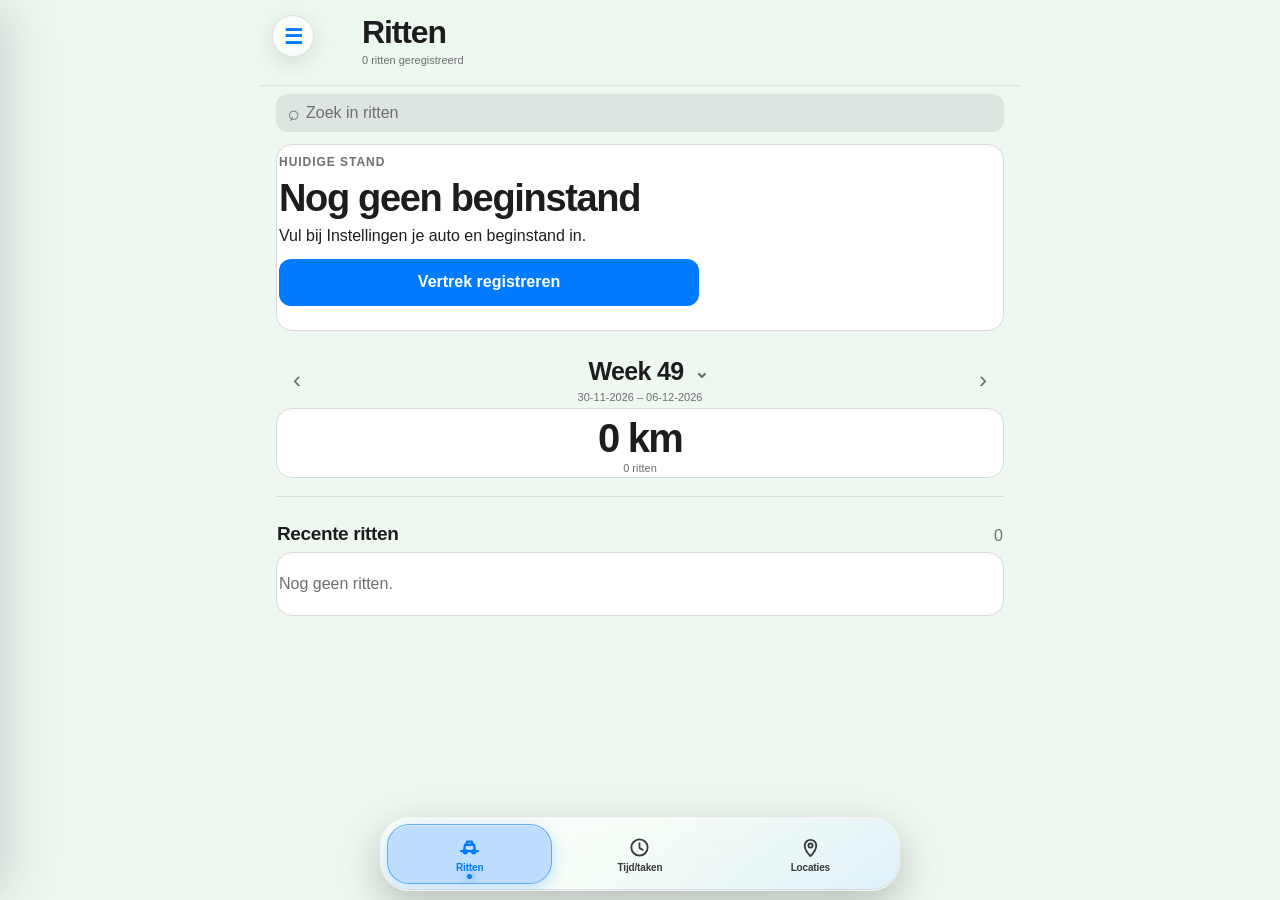
==== test/index.html @ 92589fe0 "Vereenvoudig locatie-instellingen" ====
<!doctype html>
<html lang="nl">
<head>
<meta charset="utf-8">
<meta name="viewport" content="width=device-width,initial-scale=1,viewport-fit=cover">
<meta name="theme-color" media="(prefers-color-scheme: light)" content="#eef8f0">
<meta name="theme-color" media="(prefers-color-scheme: dark)" content="#07150d">
<meta name="apple-mobile-web-app-capable" content="yes">
<meta name="apple-mobile-web-app-status-bar-style" content="black-translucent">
<meta name="apple-mobile-web-app-title" content="Kilometers">
<link rel="manifest" href="./manifest.webmanifest">
<link rel="icon" href="./app-icon.svg" type="image/svg+xml">
<title>Kilometerregistratie</title>
<style>
:root{--bg:#0d1117;--card:#161b22;--card2:#1d2430;--text:#f4f7fb;--muted:#9aa7b7;--line:#2a3442;--accent:#4da3ff;--good:#49d17d;--warn:#ffbd4a;--bad:#ff6767;--r:18px}
*{box-sizing:border-box;min-width:0}html,body{margin:0;background:var(--bg);color:var(--text);font-family:-apple-system,BlinkMacSystemFont,"Segoe UI",sans-serif}body{min-height:100dvh}button,input,select,textarea{font:inherit}.shell{width:100%;max-width:820px;margin:auto;padding:env(safe-area-inset-top) 16px calc(28px + env(safe-area-inset-bottom))}.top{position:sticky;top:0;z-index:10;display:flex;justify-content:space-between;align-items:center;padding:16px 0 20px;background:var(--bg)}.eyebrow,.kicker{font-size:12px;color:var(--muted);text-transform:uppercase;letter-spacing:.08em;font-weight:700}.top h1{margin:3px 0 0;font-size:24px}.hero,.box,.list-item,.summary,.notice,.empty,.accordion{background:var(--card);border:1px solid var(--line);border-radius:var(--r)}.hero{padding:20px;margin-bottom:16px}.hero h2{margin:7px 0;font-size:27px;line-height:1.15}.muted,small,.hint{color:var(--muted)}.btn,.mini,.iconbtn,.action{border:0;cursor:pointer}.btn{min-height:47px;padding:13px 15px;border-radius:13px;background:var(--accent);color:#fff;font-weight:750}.btn.secondary{background:var(--card2);border:1px solid var(--line)}.btn.danger{background:#4b1f24}.btn.full{width:100%}.mini,.iconbtn{padding:9px 11px;border-radius:11px;background:var(--card);border:1px solid var(--line);color:var(--text)}.row{display:flex;gap:9px;flex-wrap:wrap}.row>.btn{flex:1 1 150px}.section{margin-top:20px}.section-title{display:flex;justify-content:space-between;align-items:end;gap:10px;margin-bottom:9px}.section-title h2{margin:0;font-size:20px}.week-head{display:grid;grid-template-columns:42px 1fr 42px;align-items:center;gap:8px;margin-bottom:10px}.week-center{text-align:center}.week-center strong,.week-center small{display:block}.period-tabs{display:grid;grid-template-columns:repeat(4,minmax(0,1fr));gap:5px;padding:5px;margin-bottom:10px;border:1px solid var(--line);border-radius:13px;background:#101722}.period-tabs button{min-width:0;padding:9px 6px;border:0;border-radius:9px;background:transparent;color:var(--muted);font-size:12px;font-weight:750;cursor:pointer}.period-tabs button.active{background:var(--card2);color:var(--text)}.ride-tools{display:grid;grid-template-columns:repeat(2,minmax(0,1fr));gap:8px;margin-top:9px}.ride-tool{padding:11px 12px;border:1px solid var(--line);border-radius:12px;background:#101722;color:var(--text);font-weight:700;text-align:center;cursor:pointer}.route-points{display:grid;gap:7px;margin-top:10px}.route-point{display:flex;gap:9px;align-items:flex-start;padding:10px 11px;border:1px solid var(--line);border-radius:11px;background:#101722}.route-point-icon{flex:0 0 26px;font-size:18px;text-align:center}.route-point-main{flex:1}.route-point-main strong,.route-point-main small{display:block}.route-point-main small{margin-top:2px}.route-point-km{white-space:nowrap;font-size:12px;color:var(--muted)}.summary{overflow:hidden}.summary-head{padding:16px}.summary-label{font-size:11px;color:var(--muted);text-transform:uppercase;letter-spacing:.06em;font-weight:700}.summary-total{display:flex;justify-content:space-between;align-items:end;gap:10px;margin-top:6px}.summary-total strong{font-size:30px;line-height:1}.summary-parts{display:flex;border-top:1px solid var(--line)}.summary-part{flex:1;padding:12px 13px}.summary-part+.summary-part{border-left:1px solid var(--line)}.summary-part span,.summary-part strong{display:block}.summary-part span{font-size:11px;color:var(--muted)}.summary-part strong{margin-top:3px;font-size:16px}.list{display:grid;gap:9px}.list-item{display:flex;align-items:center;gap:11px;padding:13px}.trip{cursor:pointer}.trip-date{flex:0 0 58px;font-size:12px;color:var(--muted)}.trip-main{flex:1;overflow:hidden}.trip-main strong,.trip-main small{display:block}.trip-main small{margin-top:3px}.trip-km{font-weight:800;white-space:nowrap}.chev{font-size:24px;color:var(--muted)}.empty{padding:20px;text-align:center;color:var(--muted)}.form-group{margin:13px 0;width:100%;overflow:hidden}.form-group label{display:block;margin-bottom:6px;font-size:13px;font-weight:700}.form-group input,.form-group select,.form-group textarea{display:block;width:100%;max-width:100%;min-width:0;padding:12px;border:1px solid var(--line);border-radius:11px;background:#0f141b;color:var(--text)}.form-group input[type=date],.form-group input[type=datetime-local]{width:100%;min-width:0;max-width:100%}.form-group textarea{min-height:86px;resize:vertical}.hint{font-size:12px;line-height:1.4}.notice{padding:13px;color:var(--muted);margin:12px 0}.notice.warning{border-color:#6b5424;color:#ffd98a}.route{padding:13px;margin:10px 0;border:1px solid var(--line);border-radius:13px;background:#101722}.route strong,.route small{display:block}.route small{margin-top:4px}.status{display:inline-flex;align-items:center;gap:6px;padding:6px 9px;border:1px solid var(--line);border-radius:999px;font-size:12px;color:var(--muted)}.dot{width:8px;height:8px;border-radius:50%;background:var(--good)}
.accordion{width:100%;margin-bottom:9px;overflow:hidden}.accordion summary{display:flex;align-items:center;gap:10px;padding:15px;list-style:none;cursor:pointer;user-select:none}.accordion summary::-webkit-details-marker{display:none}.accordion-title{flex:1}.accordion-title strong,.accordion-title small{display:block}.accordion-title small{margin-top:3px;white-space:normal;overflow-wrap:anywhere}.accordion-arrow{color:var(--muted);font-size:20px;transition:.18s}.accordion[open] .accordion-arrow{transform:rotate(90deg)}.accordion-body{padding:0 15px 15px;border-top:1px solid var(--line);overflow:hidden}.accordion-body>.form-group:first-child{margin-top:15px}.action-list{display:grid;gap:8px;margin-top:14px}.action{display:flex;align-items:center;gap:10px;width:100%;padding:13px;background:#101722;border:1px solid var(--line);border-radius:12px;color:var(--text);text-align:left}.action-main{flex:1}.action-main strong,.action-main small{display:block}.action-main small{margin-top:3px;white-space:normal;overflow-wrap:anywhere}.location-list{display:grid;gap:8px;margin-top:12px}.location-item{display:flex;align-items:center;gap:9px;padding:11px;border:1px solid var(--line);border-radius:12px;background:#101722}.location-main{flex:1;overflow:hidden}.location-main strong,.location-main small{display:block}.location-main small{margin-top:3px;white-space:normal;overflow-wrap:anywhere}.location-actions{display:flex;gap:5px;margin-left:auto}.grid2{display:grid;grid-template-columns:repeat(2,minmax(0,1fr));gap:8px}.sticky-save{position:sticky;bottom:10px;padding-top:10px;background:linear-gradient(transparent,var(--bg) 40%)}
.modal{position:fixed;inset:0;z-index:50;overflow:auto;padding:20px 12px calc(20px + env(safe-area-inset-bottom));background:rgba(0,0,0,.65)}.modal[hidden]{display:none}.modal-panel{width:100%;max-width:620px;margin:3vh auto;background:var(--bg);border:1px solid var(--line);border-radius:20px;padding:15px}.modal-head{display:flex;justify-content:space-between;align-items:center;gap:10px}.modal-head h2{margin:0;font-size:21px}.close{width:39px;height:39px;border:0;border-radius:50%;background:var(--card2);color:var(--text);font-size:23px}.detail-hero{padding:16px;margin:10px 0 12px;border:1px solid var(--line);border-radius:16px;background:linear-gradient(180deg,#182230,#121820)}.detail-date{font-size:12px;color:var(--muted);margin-bottom:8px}.detail-route{font-size:22px;font-weight:800;line-height:1.2}.detail-route .arrow{color:var(--accent);padding:0 4px}.detail-address{margin-top:7px;font-size:12px;color:var(--muted);line-height:1.4}.detail-grid{display:grid;grid-template-columns:repeat(2,minmax(0,1fr));gap:8px;margin:10px 0}.detail-item{padding:12px;border:1px solid var(--line);border-radius:12px;background:#101722}.detail-item span,.detail-item strong{display:block}.detail-item span{font-size:10px;color:var(--muted);text-transform:uppercase}.detail-item strong{margin-top:4px}.pill{display:inline-flex;padding:6px 9px;border:1px solid var(--line);border-radius:999px;background:var(--card2);font-size:12px;font-weight:700}.detail-note{padding:12px;border:1px solid var(--line);border-radius:12px;background:#101722;line-height:1.4}.divider{height:1px;background:var(--line);margin:15px 0}.toast{position:fixed;z-index:90;left:50%;bottom:26px;max-width:88vw;padding:11px 14px;border-radius:999px;background:#f4f7fb;color:#111;font-weight:700;text-align:center;opacity:0;transform:translate(-50%,12px);transition:.2s;pointer-events:none}.toast.show{opacity:1;transform:translate(-50%,0)}.print-only{display:none}
.day-grid{display:grid;grid-template-columns:repeat(7,minmax(0,1fr));gap:6px;margin:10px 0}.day-option{position:relative}.day-option input{position:absolute;opacity:0;pointer-events:none}.day-option span{display:flex;align-items:center;justify-content:center;min-height:42px;padding:8px 3px;border:1px solid var(--line);border-radius:10px;background:#101722;color:var(--muted);font-size:11px;font-weight:750;cursor:pointer}.day-option input:checked+span{border-color:var(--accent);background:rgba(77,163,255,.13);color:var(--text)}.route-point[data-action]{cursor:pointer}.route-point[data-action]:active{transform:scale(.995)}.route-point-action{align-self:center;color:var(--muted);font-size:21px}.event-actions{display:grid;grid-template-columns:1fr 1fr;gap:8px;margin-top:14px}.suggestion-note{margin-top:6px;font-size:11px;color:var(--muted)}.arrival-location-card{margin:10px 0 12px;padding:13px;border:1px solid var(--line);border-radius:13px;background:#101722}.arrival-location-card strong,.arrival-location-card small{display:block}.arrival-location-card small{margin-top:4px}.arrival-location-change{margin-top:7px;color:var(--accent);font-size:11px;font-weight:700}.recognition-chip{display:inline-flex;margin-top:7px;padding:5px 8px;border:1px solid var(--line);border-radius:999px;color:var(--muted);font-size:10px}.recognition-chip.good{border-color:rgba(73,209,125,.45);color:#9be8b8}.recognition-chip.warn{border-color:rgba(255,189,74,.45);color:#ffd98a}
.trip-type-grid{display:grid;grid-template-columns:repeat(3,minmax(0,1fr));gap:7px;margin:8px 0 16px}.trip-type-option{position:relative}.trip-type-option input{position:absolute;opacity:0;pointer-events:none}.trip-type-option span{display:flex;flex-direction:column;align-items:center;justify-content:center;min-height:52px;padding:10px 6px;border:1px solid var(--line);border-radius:12px;background:#101722;color:var(--muted);font-size:12px;font-weight:750;text-align:center;cursor:pointer}.trip-type-option.suggested span::after{content:'Voorstel';display:block;margin-top:3px;font-size:9px;letter-spacing:.05em;text-transform:uppercase;color:var(--accent)}.trip-type-option input:checked+span{border-color:var(--accent);background:rgba(77,163,255,.13);color:var(--text);box-shadow:inset 0 0 0 1px var(--accent)}.trip-type-hint{margin:-8px 0 14px;text-align:center;font-size:11px;color:var(--muted)}.odo-card{padding:18px 14px 14px;border:1px solid #313b49;border-radius:17px;background:linear-gradient(180deg,#111820,#05080c);box-shadow:inset 0 1px 0 rgba(255,255,255,.04),0 8px 24px rgba(0,0,0,.22);text-align:center}.odo-caption{font-size:10px;letter-spacing:.14em;text-transform:uppercase;color:#8390a0;font-weight:800}.odo-display{display:flex;justify-content:center;gap:3px;margin:11px auto 7px;max-width:100%;overflow:hidden}.odo-digit{display:flex;align-items:center;justify-content:center;width:min(46px,13vw);height:58px;border:1px solid #313947;border-radius:7px;background:linear-gradient(180deg,#242b34,#0a0d11 52%,#1a2027);box-shadow:inset 0 1px 1px rgba(255,255,255,.08),inset 0 -1px 1px rgba(0,0,0,.8);color:#f8fafc;font-family:"SFMono-Regular",Consolas,monospace;font-size:32px;font-weight:750;line-height:1}.odo-digit.swipeable{touch-action:none;user-select:none;-webkit-user-select:none;cursor:ns-resize;position:relative}.odo-digit.swipeable::before{content:'⌃';position:absolute;top:1px;font-family:-apple-system,BlinkMacSystemFont,"Segoe UI",sans-serif;font-size:8px;color:#647181}.odo-digit.swipeable::after{content:'⌄';position:absolute;bottom:1px;font-family:-apple-system,BlinkMacSystemFont,"Segoe UI",sans-serif;font-size:8px;color:#647181}.odo-digit.swipe-flash{border-color:var(--accent);box-shadow:0 0 0 1px var(--accent),inset 0 1px 1px rgba(255,255,255,.08)}.odo-unit{font-size:11px;color:#8390a0;font-weight:800;letter-spacing:.08em}.odo-source{margin-top:8px;color:var(--muted);font-size:12px}.estimate-list{display:grid;grid-template-columns:repeat(2,minmax(0,1fr));gap:7px;margin-top:10px}.estimate-choice{padding:11px 8px;border:1px solid var(--line);border-radius:11px;background:#101722;color:var(--text);text-align:left;cursor:pointer}.estimate-choice strong,.estimate-choice small{display:block}.estimate-choice strong{font-size:15px}.estimate-choice small{margin-top:2px;font-size:10px}.estimate-choice.active{border-color:var(--accent);background:rgba(77,163,255,.12)}.odo-actions{display:grid;grid-template-columns:1fr 1fr;gap:8px;margin-top:12px}.odo-edit{margin-top:10px;padding:12px;border:1px solid var(--line);border-radius:12px;background:#101722}.odo-edit[hidden]{display:none}.arrival-note{margin:10px 0 0;text-align:center;font-size:11px;color:var(--muted)}.odo-swipe-hint{margin:8px 0 0;text-align:center;font-size:10px;color:#7f8b99}
@media(max-width:480px){.day-grid{grid-template-columns:repeat(4,minmax(0,1fr))}.event-actions{grid-template-columns:1fr}.odo-digit{height:52px;font-size:28px}.estimate-list{grid-template-columns:1fr}.odo-actions{grid-template-columns:1fr}.shell{padding-left:12px;padding-right:12px}.period-tabs{gap:3px;padding:4px}.period-tabs button{font-size:11px;padding:8px 4px}.ride-tools{grid-template-columns:1fr 1fr}.grid2,.detail-grid{grid-template-columns:1fr}.summary-parts{flex-wrap:wrap}.summary-part{flex:1 1 33%}.row{flex-direction:column}.row>.btn{flex:auto;width:100%}.location-item{align-items:flex-start;flex-wrap:wrap}.location-main{flex:1 1 180px}.grid2.buttons{grid-template-columns:1fr}.accordion-body{padding:0 13px 13px}.accordion summary{padding:14px}}
@media print{body{background:#fff;color:#000}.shell,.modal,.toast{display:none!important}.print-only{display:block;padding:20px}.print-only .summary,.print-only .list-item{background:#fff;color:#000;border-color:#ccc}.print-only small,.print-only .muted{color:#555}}
.period-navigator{margin-top:2px;padding:12px;background:var(--card);border:1px solid var(--line);border-radius:var(--r);touch-action:pan-y;user-select:none;-webkit-user-select:none}.period-nav-head{display:grid;grid-template-columns:42px minmax(0,1fr) 42px;align-items:center;gap:8px;margin-bottom:10px}.period-center{text-align:center;display:flex;flex-direction:column;align-items:center;gap:3px}.period-center strong{font-size:18px;line-height:1.15}.period-center small{font-size:11px}.period-mode-chip{border:1px solid var(--line);border-radius:999px;padding:5px 10px;background:var(--card2);color:var(--text);font-size:11px;font-weight:800;cursor:pointer}.period-mode-chip::after{content:' ▾';color:var(--muted)}.period-arrow-spacer{width:42px}.period-navigator .summary{border-radius:14px}.period-gesture-hint{margin-top:9px;text-align:center;color:var(--muted);font-size:10px;line-height:1.35}.period-choice-list{display:grid;grid-template-columns:repeat(2,minmax(0,1fr));gap:8px;margin-top:14px}.period-choice{min-height:52px;padding:10px;border:1px solid var(--line);border-radius:12px;background:#101722;color:var(--text);font-weight:750;text-align:center;cursor:pointer}.period-choice.active{border-color:var(--accent);background:rgba(77,163,255,.13)}

/* 0.22.0 — rustige, doorlopende iOS-achtige weergave */
:root{--bg:#0a0c0f;--card:#11151a;--card2:#171c23;--line:#242a33;--r:14px}
body{background:var(--bg)}
.shell{max-width:760px;padding-left:18px;padding-right:18px}
.top{padding:14px 0 16px;background:rgba(10,12,15,.94);backdrop-filter:saturate(140%) blur(14px);-webkit-backdrop-filter:saturate(140%) blur(14px)}
.top h1{font-size:22px;letter-spacing:-.02em}.eyebrow{font-size:11px}
.hero{background:transparent;border:0;border-bottom:1px solid var(--line);border-radius:0;padding:10px 2px 24px;margin:0 0 6px}
.hero h2{font-size:32px;letter-spacing:-.035em;margin:8px 0 6px}.hero p{margin:6px 0 14px}
.hero .btn.full{max-width:420px}.hero .btn.secondary{background:transparent;border:0;color:var(--accent);padding-left:7px;padding-right:7px;min-height:40px}
.hero .row{margin-top:13px!important}.ride-tools{display:flex;gap:2px;margin-top:5px;flex-wrap:wrap}.ride-tool{flex:1 1 120px;background:transparent;border:0;border-radius:0;color:var(--muted);padding:9px 8px;font-weight:650}.ride-tool:active{color:var(--text)}
.status{border:0;background:transparent;padding:5px 0}.dot{width:7px;height:7px}
.period-navigator{margin-top:0!important;padding:20px 0 18px!important;background:transparent!important;border:0!important;border-bottom:1px solid var(--line)!important;border-radius:0!important}
.period-nav-head{margin-bottom:5px!important}.period-center{gap:4px!important}.period-center strong{font-size:25px!important;letter-spacing:-.025em}.period-center small{font-size:11px!important}.period-mode-chip{background:transparent!important;border:0!important;padding:3px 8px!important;color:var(--muted)!important}.period-mode-chip:active{color:var(--text)!important}
.period-navigator .mini{background:transparent;border:0;font-size:24px;color:var(--muted)}
.period-navigator .summary{background:transparent;border:0;border-radius:0!important;overflow:visible}.period-navigator .summary-head{padding:9px 0 3px}.period-navigator .summary-label{display:none}.period-navigator .summary-total{display:flex;flex-direction:column;align-items:center;gap:4px;margin:0}.period-navigator .summary-total strong{font-size:40px;letter-spacing:-.045em}.period-navigator .summary-total small{font-size:11px}
.period-navigator .summary-parts{justify-content:center;gap:20px;border:0;flex-wrap:wrap}.period-navigator .summary-part{flex:0 0 auto;padding:8px 0}.period-navigator .summary-part+.summary-part{border:0}.period-navigator .summary-part span,.period-navigator .summary-part strong{display:inline;font-size:11px}.period-navigator .summary-part strong{margin:0 0 0 4px;font-size:12px}.period-gesture-hint{margin-top:5px!important;opacity:.72}
.section{margin-top:26px}.section-title{margin-bottom:7px;padding:0 1px}.section-title h2{font-size:19px;letter-spacing:-.015em}
.list{gap:0;border-top:1px solid var(--line)}.list-item{background:transparent;border:0;border-bottom:1px solid var(--line);border-radius:0;padding:14px 2px}.trip-date{flex-basis:66px}.trip-main strong{font-size:14px}.trip-main small{font-size:11px}.trip-km{font-size:14px}.chev{font-size:20px;opacity:.65}.empty{background:transparent;border:0;border-radius:0;padding:22px 2px;text-align:left}
.route-points{gap:0;border-top:1px solid var(--line)}.route-point{background:transparent;border:0;border-bottom:1px solid var(--line);border-radius:0;padding:12px 2px}
.accordion{background:transparent;border:0;border-bottom:1px solid var(--line);border-radius:0;margin:0}.accordion summary{padding:16px 2px}.accordion-body{padding:0 2px 18px;border-top:0}.accordion-title small{font-size:11px}.accordion-arrow{font-size:18px}.action-list{gap:0;border-top:1px solid var(--line)}.action{background:transparent;border:0;border-bottom:1px solid var(--line);border-radius:0;padding:13px 2px}
.location-list{gap:0;border-top:1px solid var(--line)}.location-item{background:transparent;border:0;border-bottom:1px solid var(--line);border-radius:0;padding:12px 2px}.location-actions .mini{background:transparent;border:0;color:var(--accent)}
.notice{background:transparent;border:0;border-radius:0;padding:10px 0}.notice.warning{border:0;border-left:2px solid #6b5424;padding-left:10px}.route{background:transparent;border:0;border-left:2px solid var(--line);border-radius:0;padding:8px 0 8px 12px}
.form-group input,.form-group select,.form-group textarea{background:#10141a;border-color:#252c35;border-radius:10px}.sticky-save{background:linear-gradient(transparent,var(--bg) 44%)}
.modal-panel{border-color:#252c35}.detail-hero{border:0;background:#10141a}.detail-item,.detail-note{background:#10141a;border-color:#252c35}
@media(max-width:520px){.shell{padding-left:16px;padding-right:16px}.hero h2{font-size:30px}.period-center strong{font-size:23px!important}.period-navigator .summary-total strong{font-size:38px}.period-navigator .summary-parts{gap:13px}.trip-date{flex-basis:60px}}


/* 0.23.0 — focus op rit, tijd en rustige interactie */
.active-route{display:grid;gap:4px;margin:10px 0 12px;font-size:28px;line-height:1.08;letter-spacing:-.035em}.active-route span{font-size:20px;color:var(--accent);line-height:1}.active-meta{display:flex;gap:10px;align-items:center;justify-content:space-between;flex-wrap:wrap;color:var(--muted);font-size:12px}.arrival-main{margin-top:18px;min-height:52px}.active-points{margin-top:7px}.home-odometer{font-size:38px!important}.smart-insight{margin-top:12px;padding:9px 0;border-top:1px solid var(--line);color:var(--muted);font-size:12px;line-height:1.45}.smart-insight strong{color:var(--text)}
.trip-group{margin-top:18px}.trip-group:first-child{margin-top:0}.trip-group-title{padding:0 2px 7px;color:var(--muted);font-size:11px;font-weight:800;text-transform:uppercase;letter-spacing:.06em}.backup-reminder{display:flex;align-items:center;justify-content:space-between;gap:12px;padding:11px 2px;border-bottom:1px solid var(--line);color:var(--muted);font-size:12px}.backup-reminder button{border:0;background:transparent;color:var(--accent);font-weight:750;padding:6px 0}.backup-status{padding-top:13px}.backup-status strong,.backup-status small{display:block}.backup-status small{margin-top:4px}.active-dock{position:fixed;z-index:25;left:50%;bottom:max(10px,env(safe-area-inset-bottom));transform:translateX(-50%);width:min(calc(100% - 24px),620px);display:flex;gap:6px;padding:7px;background:rgba(18,22,28,.94);border:1px solid var(--line);border-radius:16px;box-shadow:0 12px 34px rgba(0,0,0,.4);backdrop-filter:blur(18px);-webkit-backdrop-filter:blur(18px)}.active-dock button{flex:1;min-height:43px;border:0;border-radius:11px;background:transparent;color:var(--text);font-weight:750}.active-dock .dock-arrive{background:var(--accent);color:#fff;flex:1.25}.has-active-trip .shell{padding-bottom:calc(105px + env(safe-area-inset-bottom))}.period-gesture-hint{display:none!important}
.undo-completion{display:flex;align-items:center;justify-content:space-between;gap:14px;padding:12px 2px;border-bottom:1px solid var(--line)}.undo-completion-copy{min-width:0}.undo-completion strong,.undo-completion small{display:block}.undo-completion strong{font-size:13px}.undo-completion small{margin-top:2px;color:var(--muted);font-size:11px;white-space:nowrap;overflow:hidden;text-overflow:ellipsis}.undo-completion button{flex:0 0 auto;border:0;background:transparent;color:var(--accent);font-weight:800;padding:7px 0}
@media(max-width:520px){.active-route{font-size:26px}.active-meta{align-items:flex-start;flex-direction:column;gap:5px}.active-dock{width:calc(100% - 18px);bottom:max(7px,env(safe-area-inset-bottom))}.active-dock button{font-size:12px}}


/* 0.24.0 — ritten inline en veegacties */
.trip-entry{position:relative}.trip-swipe-row{position:relative;overflow:hidden}.trip-swipe-actions{position:absolute;z-index:1;inset:0 0 0 auto;display:flex;justify-content:flex-end}.trip-swipe-action{width:84px;border:0;color:#fff;font-size:12px;font-weight:800}.swipe-edit{background:#2869b6}.swipe-delete{background:#9b3037}.trip-swipe-row.delete-armed .swipe-delete{background:#c73d46}.trip-swipe-surface{position:relative;z-index:2;background:var(--bg)!important;touch-action:pan-y;transition:transform .18s ease;user-select:none;-webkit-user-select:none}.trip-swipe-surface .chev{transition:transform .16s ease}.trip-entry.expanded .trip-swipe-surface{border-bottom-color:transparent}.trip-entry.expanded .trip-swipe-surface .chev{transform:rotate(90deg)}
.trip-inline-details{padding:2px 2px 14px 13px;border-bottom:1px solid var(--line)}.trip-inline-grid{display:grid;grid-template-columns:repeat(3,minmax(0,1fr));gap:12px;padding:8px 0}.trip-inline-item span,.trip-inline-item strong{display:block}.trip-inline-item span{font-size:10px;color:var(--muted);text-transform:uppercase;letter-spacing:.05em}.trip-inline-item strong{margin-top:3px;font-size:12px}.trip-inline-note{margin-top:4px;color:var(--muted);font-size:12px;line-height:1.4}.trip-inline-meta{margin-top:6px;color:var(--muted);font-size:11px}.trip-inline-actions{display:flex;justify-content:flex-end;margin-top:8px}.trip-inline-actions button{border:0;background:transparent;color:var(--accent);padding:5px 0 5px 12px;font-weight:750}.trip-swipe-hint{margin-top:5px;color:var(--muted);font-size:11px}
@media(max-width:520px){.trip-inline-details{padding-left:13px}.trip-inline-grid{grid-template-columns:repeat(2,minmax(0,1fr));gap:9px 14px}.trip-swipe-action{width:78px}}

/* 0.25.0 — swipe opent direct bewerken; tussenpunten en adressen inline */
.swipe-row{position:relative;overflow:hidden;border-radius:12px}.swipe-actions{position:absolute;z-index:1;inset:0 0 0 auto;display:flex;justify-content:flex-end}.swipe-actions-left{inset:0 auto 0 0;justify-content:flex-start}.swipe-action{width:84px;border:0;color:#fff;font-size:12px;font-weight:800}.swipe-edit{background:#2869b6}.swipe-delete{background:#9b3037}.swipe-reopen{background:#198754}.swipe-row.delete-armed .swipe-delete{background:#c73d46}.swipe-surface{position:relative;z-index:2;touch-action:pan-y;transition:transform .18s ease;user-select:none;-webkit-user-select:none}.inline-route-stack{margin:8px 0 10px;border-top:1px solid var(--line);border-bottom:1px solid var(--line)}.inline-route-stop{display:grid;grid-template-columns:22px 1fr;gap:8px;padding:10px 0}.inline-route-stop+.inline-route-stop{border-top:1px solid var(--line)}.inline-route-stop .stop-icon{color:var(--accent);font-size:12px;padding-top:2px;text-align:center}.inline-route-stop strong,.inline-route-stop small{display:block}.inline-route-stop small{margin-top:2px;line-height:1.35}.inline-waypoint-title{padding:8px 0 4px;color:var(--muted);font-size:10px;font-weight:800;text-transform:uppercase;letter-spacing:.06em}.inline-event-swipe{margin:0 -2px}.inline-event-surface{display:grid;grid-template-columns:26px minmax(0,1fr) auto;gap:8px;align-items:start;padding:10px 2px;background:var(--bg);border-top:1px solid var(--line);cursor:pointer}.inline-event-icon{text-align:center}.inline-event-main strong,.inline-event-main small{display:block}.inline-event-main small{margin-top:2px;line-height:1.35}.inline-event-km{white-space:nowrap;color:var(--muted);font-size:11px;padding-top:2px}.location-swipe-row{border-radius:10px}.location-swipe-surface{background:#10141a!important}.location-swipe-surface .chev{margin-left:auto}.trip-inline-meta{margin-top:8px}.trip-inline-details .trip-inline-actions{margin-top:10px}.swipe-delete-off-note{margin-top:5px;color:var(--muted);font-size:11px}
@media(max-width:520px){.swipe-action{width:78px}.inline-event-surface{grid-template-columns:24px minmax(0,1fr) auto}.inline-route-stack{margin-left:0}}


/* 0.26.0 — categorie-kleuren, kilometerstanden en privé-tijden */
:root{--business:#a875ff;--commute:#4da3ff;--private:#49d17d}
.category-business{--category-color:var(--business)}.category-commute{--category-color:var(--commute)}.category-private{--category-color:var(--private)}.category-other{--category-color:var(--muted)}
.trip-swipe-surface.category-business,.trip-swipe-surface.category-commute,.trip-swipe-surface.category-private{border-left:3px solid var(--category-color)!important;padding-left:10px}
.trip-swipe-surface.category-business .trip-km,.trip-swipe-surface.category-commute .trip-km,.trip-swipe-surface.category-private .trip-km{color:var(--category-color)}
.summary-part.category-business strong,.summary-part.category-business span{color:var(--business)}.summary-part.category-commute strong,.summary-part.category-commute span{color:var(--commute)}.summary-part.category-private strong,.summary-part.category-private span{color:var(--private)}
.status.category-business{border-color:var(--business);color:var(--business)}.status.category-commute{border-color:var(--commute);color:var(--commute)}.status.category-private{border-color:var(--private);color:var(--private)}.status.category-business .dot{background:var(--business)}.status.category-commute .dot{background:var(--commute)}.status.category-private .dot{background:var(--private)}
.trip-type-option.category-business input:checked+span{border-color:var(--business);background:rgba(168,117,255,.13);box-shadow:inset 0 0 0 1px var(--business)}.trip-type-option.category-commute input:checked+span{border-color:var(--commute);background:rgba(77,163,255,.13);box-shadow:inset 0 0 0 1px var(--commute)}.trip-type-option.category-private input:checked+span{border-color:var(--private);background:rgba(73,209,125,.13);box-shadow:inset 0 0 0 1px var(--private)}
.trip-type-option.category-business.suggested span::after{color:var(--business)}.trip-type-option.category-commute.suggested span::after{color:var(--commute)}.trip-type-option.category-private.suggested span::after{color:var(--private)}
.private-time-grid{display:grid;grid-template-columns:repeat(2,minmax(0,1fr));gap:10px}.private-time-grid .form-group{margin:0}.route-points-swipe{gap:7px}.route-points-swipe .inline-event-swipe{border-radius:11px}.route-points-swipe .inline-event-surface{padding:10px 11px;border:1px solid var(--line);border-radius:11px;background:#101722}
@media(max-width:420px){.private-time-grid{grid-template-columns:1fr}}

/* 0.26.1 — autosave instellingen, schuifjes en compacte datum/tijdvelden */
.form-group input[type=date],.form-group input[type=time],.form-group input[type=datetime-local]{display:block;width:100%;max-width:100%;min-width:0;inline-size:100%;overflow:hidden}
.form-group input[type=date]::-webkit-date-and-time-value,.form-group input[type=time]::-webkit-date-and-time-value,.form-group input[type=datetime-local]::-webkit-date-and-time-value{text-align:left;min-width:0}
.time-pair{display:grid;grid-template-columns:repeat(auto-fit,minmax(210px,1fr));gap:8px}.private-time-grid{display:grid;grid-template-columns:repeat(auto-fit,minmax(140px,1fr));gap:8px}.time-pair>.form-group,.private-time-grid>.form-group{margin:8px 0}
.settings-autosave{margin:-2px 0 14px;color:var(--muted);font-size:12px}.range-setting{padding:14px 0 4px;border-top:1px solid var(--line)}.range-setting-head{display:flex;align-items:flex-start;justify-content:space-between;gap:12px}.range-setting-head strong,.range-setting-head small{display:block}.range-setting-head small{margin-top:3px;line-height:1.35}.range-value{flex:0 0 auto;color:var(--accent);font-size:12px;font-weight:800;white-space:nowrap}.range-setting input[type=range]{width:100%;margin:14px 0 4px;accent-color:var(--accent)}.range-scale{display:flex;justify-content:space-between;color:var(--muted);font-size:10px}.toggle-list{display:grid;gap:2px;margin-top:10px}.toggle-row{display:flex;align-items:center;gap:14px;padding:12px 0;border-bottom:1px solid var(--line)}.toggle-row:last-child{border-bottom:0}.toggle-copy{flex:1}.toggle-copy strong,.toggle-copy small{display:block}.toggle-copy small{margin-top:3px;line-height:1.35}.toggle{position:relative;display:inline-block;flex:0 0 50px;width:50px;height:30px}.toggle input{position:absolute;opacity:0;pointer-events:none}.toggle-slider{position:absolute;inset:0;border-radius:999px;background:#343d49;transition:.18s;cursor:pointer}.toggle-slider::after{content:'';position:absolute;width:24px;height:24px;left:3px;top:3px;border-radius:50%;background:#fff;box-shadow:0 1px 4px rgba(0,0,0,.35);transition:.18s}.toggle input:checked+.toggle-slider{background:var(--accent)}.toggle input:checked+.toggle-slider::after{transform:translateX(20px)}


/* 0.26.2 — compacte rit-tijdlijn en privédeel */
.trip-km-stack{display:flex;flex-direction:column;align-items:flex-end;line-height:1.15}.trip-km-stack>span{font-size:14px;font-weight:800}.trip-private-sub{display:block!important;margin-top:3px;color:var(--private)!important;font-size:10px!important;font-weight:700;white-space:nowrap}
.inline-route-stop{grid-template-columns:66px 22px minmax(0,1fr);align-items:center}.inline-stop-time,.inline-event-time{color:var(--muted);font-size:10px;line-height:1.2;text-align:left}.inline-stop-time strong,.inline-event-time span,.inline-event-time strong{display:block}.inline-stop-time strong,.inline-event-time strong{color:var(--text);font-size:11px;font-weight:750}.inline-event-time span{margin-bottom:2px;font-size:9px}.inline-event-surface{grid-template-columns:66px 26px minmax(0,1fr) auto;align-items:center}
@media(max-width:520px){.inline-route-stop{grid-template-columns:60px 20px minmax(0,1fr)}.inline-event-surface{grid-template-columns:60px 24px minmax(0,1fr) auto}.trip-private-sub{font-size:9px!important}}

/* 0.27.4 — locaties en onderweg in dezelfde rijstijl als ritten */
.route-points-swipe,.location-list{gap:0;border-top:1px solid var(--line)}
.route-points-swipe .inline-event-swipe,.location-swipe-row{margin:0;border-radius:0}
.route-points-swipe .inline-event-surface,.location-swipe-surface{background:var(--bg)!important;border:0;border-bottom:1px solid var(--line);border-radius:0;padding:14px 2px;box-shadow:none}
.route-points-swipe .inline-event-surface,.location-swipe-surface{gap:11px}
.location-swipe-surface .chev{margin-left:auto}

/* 0.27.5 — volg het lichte/donkere systeemthema */
:root{color-scheme:dark}
@media (prefers-color-scheme:light){
:root{color-scheme:light;--bg:#f5f5f7;--card:#ffffff;--card2:#eceef2;--text:#1d1d1f;--muted:#6e6e73;--line:#d7d9de;--accent:#007aff;--good:#248a3d;--warn:#8a5b00;--bad:#d70015;--business:#6e4fc5;--commute:#006edc;--private:#248a3d}
html,body{background:var(--bg);color:var(--text)}
.top{background:rgba(245,245,247,.94)}
.period-tabs,.period-choice,.day-option span,.trip-type-option span,.arrival-location-card,.estimate-choice,.odo-edit{background:#fff}
.form-group input,.form-group select,.form-group textarea{background:#fff;border-color:var(--line);color:var(--text)}
.modal{background:rgba(0,0,0,.28)}.modal-panel{background:var(--bg);border-color:var(--line);box-shadow:0 18px 48px rgba(0,0,0,.16)}
.detail-hero,.detail-item,.detail-note{background:#fff;border-color:var(--line)}
.btn.secondary,.mini,.iconbtn,.close,.pill{background:var(--card2);color:var(--text)}.btn.danger{background:#ffe5e7;color:#a4000f}
.toggle-slider{background:#c7c7cc}
.notice.warning{border-left-color:#b37a00;color:#7a5100}.recognition-chip.good{border-color:rgba(36,138,61,.4);color:#187a32}.recognition-chip.warn{border-color:rgba(138,91,0,.4);color:#7a5100}
.active-dock{background:rgba(255,255,255,.94);box-shadow:0 12px 34px rgba(0,0,0,.16)}
.odo-card{border-color:#d0d4da;background:linear-gradient(180deg,#fff,#eef0f3);box-shadow:inset 0 1px 0 rgba(255,255,255,.8),0 8px 24px rgba(0,0,0,.08)}
.odo-digit{border-color:#c8ccd2;background:linear-gradient(180deg,#fff,#e3e6ea 52%,#f7f8f9);box-shadow:inset 0 1px 1px rgba(255,255,255,.9),inset 0 -1px 1px rgba(0,0,0,.12);color:#111}.odo-caption,.odo-unit,.odo-swipe-hint{color:#6e6e73}.odo-digit.swipeable::before,.odo-digit.swipeable::after{color:#8a8f98}
.toast{background:#1d1d1f;color:#fff}
}

/* 0.27.6 — locatie-acties in instellingen */
.location-quick-actions{display:grid;grid-template-columns:repeat(2,minmax(0,1fr));gap:8px;margin-top:13px}
.location-quick-actions.known{grid-template-columns:minmax(0,1fr) minmax(0,3fr)}
.location-quick-actions .btn{width:100%;min-width:0}
.location-quick-actions .current-known{border-color:rgba(73,209,125,.45);color:var(--good)}
.location-current-status{min-height:17px;margin-top:6px;color:var(--muted);font-size:11px;line-height:1.35}
.location-current-status.known{color:var(--good)}


/* 0.27.7 — slimme aankomstschatting en uitlegbaar voorstel */
.odo-source-row{display:flex;align-items:center;justify-content:center;gap:7px;margin-top:8px}.odo-source-row .odo-source{margin-top:0}.estimate-info-btn{display:inline-flex;align-items:center;justify-content:center;width:24px;height:24px;padding:0;border:1px solid var(--line);border-radius:50%;background:transparent;color:var(--muted);font-size:13px;font-weight:800;cursor:pointer}.estimate-info-btn:active{color:var(--text);border-color:var(--accent)}.arrival-info-popup{position:fixed;z-index:80;inset:0;display:flex;align-items:flex-end;justify-content:center;padding:18px 12px calc(18px + env(safe-area-inset-bottom));background:rgba(0,0,0,.58)}.arrival-info-popup[hidden]{display:none}.arrival-info-sheet{width:min(100%,560px);max-height:min(78dvh,680px);overflow:auto;padding:16px;background:var(--bg);border:1px solid var(--line);border-radius:20px;box-shadow:0 20px 55px rgba(0,0,0,.45)}.arrival-info-grid{display:grid;grid-template-columns:repeat(2,minmax(0,1fr));gap:8px;margin:12px 0}.arrival-info-item{padding:11px;border:1px solid var(--line);border-radius:12px;background:var(--card)}.arrival-info-item span,.arrival-info-item strong{display:block}.arrival-info-item span{font-size:10px;color:var(--muted);text-transform:uppercase;letter-spacing:.05em}.arrival-info-item strong{margin-top:4px;font-size:13px}.estimate-confidence{display:inline-flex;margin-top:5px;padding:6px 9px;border:1px solid var(--line);border-radius:999px;font-size:11px;font-weight:800}.estimate-confidence.high{border-color:rgba(73,209,125,.45);color:var(--good)}.estimate-confidence.medium{border-color:rgba(77,163,255,.45);color:var(--accent)}.estimate-confidence.low{border-color:rgba(255,189,74,.45);color:var(--warn)}.arrival-info-reason{margin-top:10px;color:var(--muted);font-size:12px;line-height:1.5}.arrival-info-note{margin-top:12px;padding-top:10px;border-top:1px solid var(--line);color:var(--muted);font-size:11px;line-height:1.45}@media(max-width:480px){.arrival-info-grid{grid-template-columns:1fr}.arrival-info-sheet{max-height:82dvh}}
@media (prefers-color-scheme:light){.arrival-info-popup{background:rgba(0,0,0,.28)}.arrival-info-sheet{box-shadow:0 18px 48px rgba(0,0,0,.18)}}


/* 0.27.8 — kleurmarkering locaties en compacte deelstatus */
:root{--home:#ff9f0a;--other:#8e8e93}
.location-type-home{--location-color:var(--home)}.location-type-work{--location-color:var(--commute)}.location-type-business{--location-color:var(--business)}.location-type-private{--location-color:var(--private)}.location-type-other{--location-color:var(--other)}
.location-swipe-surface.location-type-home,.location-swipe-surface.location-type-work,.location-swipe-surface.location-type-business,.location-swipe-surface.location-type-private,.location-swipe-surface.location-type-other{border-left:3px solid var(--location-color)!important;padding-left:10px}
.location-share-status{position:relative;display:inline-flex;align-items:center;justify-content:center;flex:0 0 26px;width:26px;height:26px;margin-left:auto;border:1px solid var(--line);border-radius:8px;color:var(--muted);font-size:15px;font-weight:800;line-height:1}.location-share-status.ask::after{content:'';position:absolute;right:3px;top:3px;width:5px;height:5px;border-radius:50%;background:var(--warn)}.location-share-status.always{border-color:rgba(77,163,255,.45);color:var(--accent);background:rgba(77,163,255,.10)}.location-share-status.never{opacity:.38}.location-share-status.never::after{content:'';position:absolute;width:18px;height:1.5px;background:currentColor;transform:rotate(-45deg);border-radius:999px}.location-swipe-surface .chev{margin-left:0}
@media (prefers-color-scheme:light){:root{--home:#b96800;--other:#6e6e73}}


/* 0.27.9 — tokenloze adres/GPS-koppeling via Nominatim */
.location-status-icons{display:flex;flex:0 0 34px;flex-direction:column;align-items:center;gap:5px;margin-left:auto}.location-status-icons .location-share-status{margin-left:0}.location-link-status{display:inline-flex;align-items:center;justify-content:center;width:34px;height:22px;padding:0 3px;border:1px solid var(--line);border-radius:7px;color:var(--muted);font-size:9px;font-weight:850;letter-spacing:-.06em;line-height:1;white-space:nowrap}.location-link-status.complete{border-color:rgba(73,209,125,.45);color:var(--good);background:rgba(73,209,125,.08)}.location-link-status.address-only,.location-link-status.gps-only{border-color:rgba(255,189,74,.45);color:var(--warn);background:rgba(255,189,74,.07)}.location-link-status.none{opacity:.35}.location-link-hint{margin-top:7px;padding:9px 10px;border:1px solid var(--line);border-radius:10px;background:var(--card);color:var(--muted);font-size:11px;line-height:1.4}.location-link-hint strong{color:var(--text)}.osm-attribution{margin-top:7px;font-size:10px;color:var(--muted)}.osm-attribution a{color:var(--muted)}


/* 0.28.0 — locatieoverzicht en compacte keuzevelden */
.location-sort{display:grid;grid-template-columns:1fr 1fr;gap:6px;margin-top:12px;padding:4px;border:1px solid var(--line);border-radius:12px;background:var(--card)}.location-sort button{min-height:34px;border:0;border-radius:8px;background:transparent;color:var(--muted);font-size:11px;font-weight:800;cursor:pointer}.location-sort button.active{background:var(--card2);color:var(--text)}.location-entry.expanded .location-swipe-surface .chev{transform:rotate(90deg)}.location-inline-details{margin:-3px 0 4px;padding:12px 12px 13px;border:1px solid var(--line);border-top:0;border-radius:0 0 12px 12px;background:var(--card)}.location-inline-grid{display:grid;grid-template-columns:repeat(2,minmax(0,1fr));gap:7px}.location-inline-item{padding:9px 10px;border:1px solid var(--line);border-radius:10px;background:#101722}.location-inline-item span,.location-inline-item strong{display:block}.location-inline-item span{font-size:9px;text-transform:uppercase;letter-spacing:.05em;color:var(--muted)}.location-inline-item strong{margin-top:3px;font-size:12px;overflow-wrap:anywhere}.location-inline-address{margin-top:8px;padding:9px 10px;border:1px solid var(--line);border-radius:10px;background:#101722;font-size:11px;line-height:1.4;color:var(--muted);overflow-wrap:anywhere}.location-choice-grid{display:grid;gap:7px}.location-choice-grid.type{grid-template-columns:repeat(5,minmax(0,1fr))}.location-choice-grid.share{grid-template-columns:repeat(3,minmax(0,1fr))}.location-choice{position:relative}.location-choice input{position:absolute;opacity:0;pointer-events:none}.location-choice span{display:flex;min-height:58px;flex-direction:column;align-items:center;justify-content:center;gap:4px;padding:7px 3px;border:1px solid var(--line);border-radius:11px;background:var(--card);color:var(--muted);font-size:10px;font-weight:800;text-align:center;cursor:pointer}.location-choice .choice-icon{font-size:18px;line-height:1}.location-choice input:checked+span{border-color:var(--accent);background:rgba(77,163,255,.12);color:var(--text);box-shadow:inset 0 0 0 1px var(--accent)}.location-choice.type-home input:checked+span{border-color:var(--home);box-shadow:inset 0 0 0 1px var(--home)}.location-choice.type-work input:checked+span{border-color:var(--commute);box-shadow:inset 0 0 0 1px var(--commute)}.location-choice.type-business input:checked+span{border-color:var(--business);box-shadow:inset 0 0 0 1px var(--business)}.location-choice.type-private input:checked+span{border-color:var(--private);box-shadow:inset 0 0 0 1px var(--private)}.location-choice.type-other input:checked+span{border-color:var(--other);box-shadow:inset 0 0 0 1px var(--other)}@media(max-width:420px){.location-choice-grid.type{gap:4px}.location-choice span{padding-left:2px;padding-right:2px;font-size:9px}.location-inline-grid{grid-template-columns:1fr}}


/* 0.28.2 — locatie-details uit echte ritregistraties */
.location-inline-details{margin:0;padding:2px 2px 14px 13px;border:0;border-bottom:1px solid var(--line);border-radius:0;background:transparent}
.location-inline-gps{padding:9px 0 10px;border-bottom:1px solid var(--line)}
.location-inline-gps span,.location-inline-gps strong,.location-inline-field span,.location-inline-field strong{display:block}
.location-inline-gps span,.location-inline-field span,.location-inline-counter span{font-size:10px;color:var(--muted);text-transform:uppercase;letter-spacing:.05em}
.location-inline-gps strong,.location-inline-field strong{margin-top:3px;font-size:12px;overflow-wrap:anywhere}
.location-inline-pair{display:grid;grid-template-columns:repeat(2,minmax(0,1fr));gap:14px;padding:10px 0}
.location-inline-counter{display:flex;align-items:end;justify-content:space-between;gap:12px;padding:10px 0 0;border-top:1px solid var(--line)}
.location-inline-counter strong{font-size:17px;line-height:1}


/* 0.28.3 — rustige bewerkvensters en tussenstops in locatieteller */
.edit-modal-head{padding-bottom:5px}.edit-modal-head .kicker{margin-bottom:3px}.edit-form{margin-top:2px}.edit-section{padding:15px 0;border-top:1px solid var(--line)}.edit-section:first-of-type{border-top:0;padding-top:8px}.edit-section-head{display:flex;align-items:flex-end;justify-content:space-between;gap:12px;margin-bottom:11px}.edit-section-head strong{font-size:13px}.edit-section-head small{font-size:10px;color:var(--muted);text-align:right}.edit-grid{display:grid;gap:9px}.edit-grid.two{grid-template-columns:repeat(2,minmax(0,1fr))}.edit-form .form-group{margin:0}.edit-form .form-group label{margin-bottom:5px;color:var(--muted);font-size:10px;font-weight:800;text-transform:uppercase;letter-spacing:.05em}.edit-form .form-group input,.edit-form .form-group select,.edit-form .form-group textarea{background:var(--card);border-color:var(--line);border-radius:10px;color:var(--text)}.edit-form .location-link-hint{margin-top:10px;padding:8px 0 0;border:0;border-top:1px solid var(--line);border-radius:0;background:transparent}.edit-form .osm-attribution{margin-top:5px}.edit-gps-action{margin:0 0 9px}.edit-trip-type-grid{display:grid;grid-template-columns:repeat(3,minmax(0,1fr));gap:7px}.edit-trip-type{position:relative}.edit-trip-type input{position:absolute;opacity:0;pointer-events:none}.edit-trip-type span{display:flex;align-items:center;justify-content:center;min-height:44px;padding:9px 6px;border:1px solid var(--line);border-radius:10px;background:var(--card);color:var(--muted);font-size:11px;font-weight:800;cursor:pointer}.edit-trip-type input:checked+span{color:var(--text);background:rgba(77,163,255,.1);box-shadow:inset 0 0 0 1px var(--accent);border-color:var(--accent)}.edit-trip-type.commute input:checked+span{border-color:var(--commute);box-shadow:inset 0 0 0 1px var(--commute)}.edit-trip-type.business input:checked+span{border-color:var(--business);box-shadow:inset 0 0 0 1px var(--business)}.edit-trip-type.private input:checked+span{border-color:var(--private);box-shadow:inset 0 0 0 1px var(--private)}.edit-warning{padding:10px 0;color:var(--muted);font-size:11px;line-height:1.4;border-top:1px solid var(--line)}.edit-actions{display:grid;gap:8px;padding-top:4px}.edit-actions .btn{width:100%}.edit-delete{margin-top:3px;border:0;background:transparent;color:var(--bad);min-height:38px;font-weight:750;cursor:pointer}.edit-status{min-height:18px;margin:4px 0;color:var(--muted);font-size:11px}.edit-location-behaviour{display:grid;gap:14px}.edit-form .location-choice-grid{margin-top:2px}@media(max-width:520px){.edit-grid.route{grid-template-columns:1fr}.edit-grid.two.keep-two{grid-template-columns:repeat(2,minmax(0,1fr))}.edit-section-head small{display:none}}


/* 0.28.4 — consistente lichte bewerkvelden */
.edit-form input,.edit-form select,.edit-form textarea{color-scheme:inherit}
.edit-form .edit-grid.keep-two input{font-variant-numeric:tabular-nums}
@media (prefers-color-scheme:light){
.edit-form .form-group input,.edit-form .form-group select,.edit-form .form-group textarea,.edit-trip-type span,.location-choice span{background:#fff;color:var(--text)}
.edit-form .btn.secondary{background:var(--card2);color:var(--text)}
}


/* 0.28.4 — compacte bewerkvensters op iPhone */
#locationForm input[name="lat"],#locationForm input[name="lng"]{font-size:11px;letter-spacing:-.02em;font-variant-numeric:tabular-nums}
#tripEditForm input[type="datetime-local"]{width:100%;max-width:100%;min-width:0;font-size:12px;letter-spacing:-.025em;font-variant-numeric:tabular-nums;overflow:hidden}
#tripEditForm input[type="datetime-local"]::-webkit-date-and-time-value{text-align:left;margin:0;min-width:0}
#tripEditForm input[type="datetime-local"]::-webkit-datetime-edit{padding:0;min-width:0}
#tripEditForm .edit-grid.two>.form-group{min-width:0;overflow:hidden}
@media(max-height:920px){
.modal:has(.edit-form){padding:calc(5px + env(safe-area-inset-top)) 8px calc(6px + env(safe-area-inset-bottom))}
.modal-panel:has(.edit-form){margin:0 auto;padding:10px 12px;border-radius:18px}
.edit-modal-head{padding-bottom:2px}.edit-modal-head .kicker{font-size:9px;margin-bottom:1px}.edit-modal-head h2{font-size:19px;line-height:1.05}.edit-modal-head .close{width:34px;height:34px;font-size:20px}
.edit-form{margin-top:0}.edit-section{padding:8px 0}.edit-section:first-of-type{padding-top:5px}.edit-section-head{margin-bottom:5px}.edit-section-head strong{font-size:12px}.edit-section-head small{font-size:9px}
.edit-grid{gap:6px}.edit-form .form-group label{margin-bottom:3px;font-size:9px}.edit-form .form-group input,.edit-form .form-group select,.edit-form .form-group textarea{min-height:38px;padding:8px 9px;font-size:13px;border-radius:9px}.edit-form .form-group textarea{min-height:42px;height:42px}
#tripEditForm input[type="datetime-local"]{padding:8px 5px;font-size:11px}
#locationForm input[name="lat"],#locationForm input[name="lng"]{font-size:10.5px;padding-left:7px;padding-right:7px}
.edit-trip-type span{min-height:36px;padding:6px 4px;font-size:10px}.edit-trip-type-grid{gap:5px}
.edit-gps-action{min-height:38px;margin:0 0 6px;padding:8px 10px;font-size:12px}.edit-form .location-link-hint{margin-top:6px;padding-top:5px;font-size:9.5px;line-height:1.3}.edit-form .osm-attribution{margin-top:3px;font-size:8.5px;line-height:1.25}
.edit-location-behaviour{gap:8px}.edit-form .location-choice-grid{gap:5px}.location-choice span{min-height:46px;padding:4px 2px;gap:2px;font-size:8.5px}.location-choice .choice-icon{font-size:15px}
.edit-form .hint{font-size:9.5px;line-height:1.3}.edit-warning{padding:6px 0;font-size:9px;line-height:1.25}.edit-status{min-height:0;margin:2px 0;font-size:9px}.edit-actions{gap:4px;padding-top:2px}.edit-actions .btn{min-height:38px;padding:8px 10px;font-size:12px}.edit-delete{min-height:28px;margin-top:0;font-size:10px}
}
@media(max-height:760px){
.edit-section{padding:6px 0}.edit-section-head{margin-bottom:4px}.edit-form .form-group input,.edit-form .form-group select,.edit-form .form-group textarea{min-height:35px;padding-top:6px;padding-bottom:6px}.location-choice span{min-height:42px}.edit-trip-type span{min-height:34px}.edit-gps-action{min-height:35px}.edit-form .location-link-hint{line-height:1.2}.edit-warning{padding:4px 0}
}


/* 0.28.5 — volwaardige bewerkpagina's */
.editor-view .top{display:none}
.editor-view .shell{max-width:820px;min-height:100dvh;padding:0 16px calc(78px + env(safe-area-inset-bottom))}
.editor-page{min-height:100dvh}
.editor-nav{position:sticky;top:0;z-index:24;display:grid;grid-template-columns:minmax(76px,1fr) auto minmax(76px,1fr);align-items:center;gap:8px;margin:0 -16px;padding:calc(8px + env(safe-area-inset-top)) 16px 9px;border-bottom:1px solid var(--line);background:var(--bg)}
.editor-nav-title{font-size:16px;font-weight:850;text-align:center;white-space:nowrap}
.editor-nav button{min-height:34px;padding:5px 0;border:0;background:transparent;font-size:12px;font-weight:800;cursor:pointer}
.editor-back{justify-self:start;color:var(--accent);text-align:left}
.editor-danger{justify-self:end;color:var(--bad);text-align:right}
.editor-nav-spacer{display:block}
.editor-content{width:100%;max-width:620px;margin:0 auto;padding:2px 0 10px}
.editor-page .edit-form{margin:0}
.editor-page .edit-section{padding:11px 0;border-top:1px solid var(--line)}
.editor-page .edit-section:first-of-type{padding-top:9px;border-top:0}
.editor-page .edit-section-head{margin-bottom:7px}
.editor-page .edit-section-head strong{font-size:14px}
.editor-page .edit-section-head small{font-size:9px}
.editor-page .edit-grid{gap:7px}
.editor-page .edit-form .form-group input,.editor-page .edit-form .form-group select,.editor-page .edit-form .form-group textarea{background:var(--card);border-color:var(--line);box-shadow:none}
.editor-page .edit-form .form-group textarea{min-height:48px;height:48px}
.editor-route-grid{grid-template-columns:1fr}
.editor-page .edit-trip-type span{background:var(--card)}
.editor-page .location-choice span{background:var(--card)}
.editor-link-action{display:inline-flex;align-items:center;gap:6px;margin:0 0 7px;padding:3px 0;border:0;background:transparent;color:var(--accent);font-size:11px;font-weight:800;cursor:pointer}
.editor-page .location-link-hint{margin-top:6px;padding-top:6px}
.editor-page .osm-attribution{margin-top:3px}
.editor-page .edit-warning{padding:7px 0 2px;border-top:1px solid var(--line)}
.editor-page .edit-status{min-height:0;margin:3px 0}
.editor-savebar{position:fixed;z-index:28;left:0;right:0;bottom:0;padding:8px 16px calc(8px + env(safe-area-inset-bottom));border-top:1px solid var(--line);background:var(--bg)}
.editor-savebar-inner{width:100%;max-width:620px;margin:0 auto}
.editor-savebar .btn{width:100%;min-height:44px}
@media(max-width:520px){
.editor-nav{grid-template-columns:76px 1fr 76px}.editor-nav-title{font-size:15px}.editor-content{max-width:none}
.editor-page .edit-grid.two.keep-two,.editor-page .edit-grid.two.editor-time-grid{grid-template-columns:repeat(2,minmax(0,1fr))}
.editor-page .edit-grid.two.editor-route-grid{grid-template-columns:1fr}
}
@media(max-height:920px){
.editor-view .shell{padding-bottom:calc(68px + env(safe-area-inset-bottom))}
.editor-nav{padding-top:calc(5px + env(safe-area-inset-top));padding-bottom:5px}.editor-nav button{min-height:30px}.editor-nav-title{font-size:14px}
.editor-page .edit-section{padding:7px 0}.editor-page .edit-section:first-of-type{padding-top:5px}.editor-page .edit-section-head{margin-bottom:4px}
.editor-page .edit-form .form-group input,.editor-page .edit-form .form-group select,.editor-page .edit-form .form-group textarea{min-height:35px;padding:6px 8px}
.editor-page .edit-form .form-group textarea{height:38px;min-height:38px}
.editor-page .edit-trip-type span{min-height:34px}.editor-page .location-choice span{min-height:42px}
.editor-link-action{margin-bottom:4px;padding:1px 0;font-size:10px}.editor-page .location-link-hint{margin-top:4px;padding-top:4px}.editor-page .osm-attribution{font-size:8px}
.editor-page .edit-warning{padding:4px 0 1px}.editor-savebar{padding-top:6px;padding-bottom:calc(6px + env(safe-area-inset-bottom))}.editor-savebar .btn{min-height:38px;padding:8px 10px}
}
@media (prefers-color-scheme:light){.editor-nav,.editor-savebar{background:var(--bg)}.editor-page .edit-form .form-group input,.editor-page .edit-form .form-group select,.editor-page .edit-form .form-group textarea,.editor-page .edit-trip-type span,.editor-page .location-choice span{background:#fff}}


/* 0.28.6 — subtiele periodegroottebediening */
.period-title-line{display:flex;align-items:center;justify-content:center;gap:3px}
.period-title-line strong{font-size:25px;letter-spacing:-.025em}
.period-scale-button{display:inline-flex;align-items:center;justify-content:center;width:30px;height:30px;margin-right:-25px;padding:0;border:0;background:transparent;color:var(--muted);font-size:18px;font-weight:800;line-height:1;cursor:pointer;border-radius:9px}
.period-scale-button:active{background:var(--card2);color:var(--text)}
.period-choice-help{display:grid;gap:7px;margin-top:12px;padding-top:10px;border-top:1px solid var(--line);color:var(--muted);font-size:11px;line-height:1.4}
.period-choice-help strong{color:var(--text)}
@media(max-width:520px){.period-title-line strong{font-size:23px}.period-scale-button{width:28px;height:28px;margin-right:-23px;font-size:17px}}


/* 0.28.7 — vertrekkeuzes inline op het hoofdscherm */
.hero.start-preparing .home-odometer,.hero.start-preparing p{opacity:.58;transition:opacity .2s ease}
.hero.start-preparing .btn.secondary{background:transparent;border:0;color:var(--muted);min-height:40px}
.start-inline-panel{padding:18px 0 19px;border-bottom:1px solid var(--line);animation:start-inline-in .26s cubic-bezier(.2,.8,.2,1)}
.start-inline-panel .form-group{margin:0}
.start-inline-choice{display:grid;gap:15px}
.start-inline-panel .form-group>label{margin-bottom:6px;color:var(--muted);font-size:10px;font-weight:800;text-transform:uppercase;letter-spacing:.06em}
.start-inline-panel select{min-height:44px;background:var(--card);border-color:var(--line)}
.start-inline-panel .trip-type-grid{margin:0;gap:7px}
.start-inline-panel .trip-type-option span{min-height:44px;padding:8px 5px}
.start-suggestion{margin-top:5px;color:var(--muted);font-size:10px;line-height:1.35}
.start-confirm{margin-top:15px;min-height:48px}
.start-inline-context{margin-top:7px;text-align:center;color:var(--muted);font-size:10px}
.start-inline-choice>.form-group{animation:start-choice-in .3s ease both}.start-inline-choice>.form-group:nth-child(2){animation-delay:.045s}
@keyframes start-inline-in{from{opacity:0;transform:translateY(8px)}to{opacity:1;transform:translateY(0)}}
@keyframes start-choice-in{from{opacity:0;transform:translateY(6px)}to{opacity:1;transform:translateY(0)}}
@media(max-height:760px){.start-inline-panel{padding:12px 0 13px}.start-inline-choice{gap:10px}.start-inline-panel select{min-height:39px}.start-inline-panel .trip-type-option span{min-height:38px}.start-confirm{margin-top:10px;min-height:42px}}
@media (prefers-color-scheme:light){.start-inline-panel select{background:#fff;color:var(--text)}}


/* 0.28.8 — aankomst inline en geen onderste ritbalk */
.has-active-trip .shell{padding-bottom:calc(28px + env(safe-area-inset-bottom))}
.hero.arrival-preparing .active-route,.hero.arrival-preparing .active-meta,.hero.arrival-preparing .smart-insight{opacity:.55;transition:opacity .2s ease}
.hero.arrival-preparing .ride-tools{opacity:.38;pointer-events:none;transition:opacity .2s ease}
.hero.arrival-preparing .arrival-main{background:transparent;border:1px solid var(--line);color:var(--muted);min-height:42px}
.arrival-inline-panel{padding:17px 0 19px;border-bottom:1px solid var(--line);animation:arrival-inline-in .26s cubic-bezier(.2,.8,.2,1)}
.arrival-inline-head{margin-bottom:11px}.arrival-inline-head strong{display:block;margin-top:2px;font-size:17px}
.arrival-inline-panel .arrival-location-card{margin:0 0 9px;padding:0 0 9px;border:0;border-bottom:1px solid var(--line);border-radius:0;background:transparent}
.arrival-inline-panel .form-group{margin:9px 0}.arrival-inline-panel .form-group>label{color:var(--muted);font-size:10px;font-weight:800;text-transform:uppercase;letter-spacing:.06em}
.arrival-inline-panel select{min-height:42px;background:var(--card);border-color:var(--line)}
.arrival-inline-panel .odo-card{margin-top:11px}.arrival-inline-panel .estimate-list{margin-top:9px}.arrival-inline-panel .odo-actions{margin-top:9px}
.arrival-inline-panel .arrival-note{margin-top:7px;color:var(--muted);font-size:10px;line-height:1.35}
@keyframes arrival-inline-in{from{opacity:0;transform:translateY(8px)}to{opacity:1;transform:translateY(0)}}
@media(max-height:760px){.arrival-inline-panel{padding:11px 0 13px}.arrival-inline-head{margin-bottom:7px}.arrival-inline-panel .odo-card{padding-top:12px;padding-bottom:10px}.arrival-inline-panel .odo-display{margin-top:7px;margin-bottom:5px}.arrival-inline-panel .odo-digit{height:50px}.arrival-inline-panel .suggestion-note,.arrival-inline-panel .arrival-note{font-size:9px}}
@media (prefers-color-scheme:light){.arrival-inline-panel select{background:#fff;color:var(--text)}}


/* 0.28.9 — samengestelde aankomstschatting */
.estimate-support-note{margin:10px 1px 6px;color:var(--muted);font-size:10px;font-weight:800;text-transform:uppercase;letter-spacing:.06em}


/* 0.28.10 — bewerkpagina's in dezelfde flow-stijl als vertrek en aankomst */
.editor-view .shell{padding-bottom:calc(24px + env(safe-area-inset-bottom))}
.editor-page{animation:editor-flow-page-in .24s cubic-bezier(.2,.8,.2,1)}
.editor-nav{border-bottom:1px solid var(--line);box-shadow:none}
.editor-nav-title{letter-spacing:-.01em}
.editor-content{padding:0;animation:editor-flow-content-in .28s cubic-bezier(.2,.8,.2,1)}
.editor-page .edit-section{padding:17px 0 18px;border-top:0;border-bottom:1px solid var(--line);animation:editor-flow-step-in .3s ease both}
.editor-page .edit-section:first-of-type{padding-top:15px;border-top:0}
.editor-page .edit-section:nth-of-type(2){animation-delay:.025s}
.editor-page .edit-section:nth-of-type(3){animation-delay:.05s}
.editor-page .edit-section:nth-of-type(4){animation-delay:.075s}
.editor-page .edit-section:nth-of-type(5){animation-delay:.1s}
.editor-page .edit-section-head{display:block;margin-bottom:10px}
.editor-page .edit-section-head strong{display:block;color:var(--muted);font-size:10px;font-weight:850;line-height:1.2;text-transform:uppercase;letter-spacing:.07em}
.editor-page .edit-section-head small{display:block;margin-top:3px;color:var(--muted);font-size:10px;line-height:1.3;text-align:left;text-transform:none;letter-spacing:0}
.editor-page .edit-grid{gap:10px}
.editor-page .edit-form .form-group{margin:0}
.editor-page .edit-form .form-group label{margin-bottom:6px;color:var(--muted);font-size:10px;font-weight:800;text-transform:uppercase;letter-spacing:.06em}
.editor-page .edit-form .form-group input,.editor-page .edit-form .form-group select,.editor-page .edit-form .form-group textarea{min-height:44px;padding:10px 11px;border:1px solid var(--line);border-radius:11px;background:var(--card);color:var(--text);box-shadow:none}
.editor-page .edit-form .form-group textarea{min-height:58px;height:58px;resize:vertical}
.editor-page .edit-trip-type-grid{gap:7px;margin:0}
.editor-page .edit-trip-type span{min-height:44px;padding:8px 5px;border-radius:11px;background:var(--card);font-size:11px}
.editor-page .edit-location-behaviour{gap:16px}
.editor-page .location-choice-grid{gap:7px}
.editor-page .location-choice span{background:var(--card);border-radius:11px}
.editor-link-action{margin:0 0 9px;padding:2px 0;color:var(--accent);font-size:11px}
.editor-page .location-link-hint{margin-top:9px;padding:9px 0 0;border-top:1px solid var(--line);font-size:10px;line-height:1.4}
.editor-page .osm-attribution{margin-top:5px;font-size:9px;line-height:1.35}
.editor-page .edit-warning{margin-top:0;padding:10px 0 0;border-top:0;color:var(--muted);font-size:10px;line-height:1.4}
.editor-page .edit-status{min-height:0;margin:6px 0 0;color:var(--muted);font-size:10px}
.editor-savebar{position:static;width:100%;max-width:620px;margin:0 auto;padding:16px 0 calc(16px + env(safe-area-inset-bottom));border-top:0;background:transparent}
.editor-savebar-inner{width:100%;max-width:none;margin:0}
.editor-savebar .btn{min-height:48px;border-radius:13px}
@keyframes editor-flow-page-in{from{opacity:.88}to{opacity:1}}
@keyframes editor-flow-content-in{from{opacity:0;transform:translateY(7px)}to{opacity:1;transform:translateY(0)}}
@keyframes editor-flow-step-in{from{opacity:0;transform:translateY(5px)}to{opacity:1;transform:translateY(0)}}
@media(max-width:520px){
  .editor-page .edit-section-head small{display:block}
  .editor-page .edit-grid.two.editor-route-grid{grid-template-columns:1fr}
}
@media(max-height:920px){
  .editor-view .shell{padding-bottom:calc(18px + env(safe-area-inset-bottom))}
  .editor-page .edit-section{padding:12px 0 13px}
  .editor-page .edit-section:first-of-type{padding-top:10px}
  .editor-page .edit-section-head{margin-bottom:7px}
  .editor-page .edit-form .form-group input,.editor-page .edit-form .form-group select,.editor-page .edit-form .form-group textarea{min-height:40px;padding:8px 9px}
  .editor-page .edit-form .form-group textarea{min-height:46px;height:46px}
  .editor-page .edit-trip-type span{min-height:39px}
  .editor-page .location-choice span{min-height:43px}
  .editor-savebar{padding:11px 0 calc(11px + env(safe-area-inset-bottom))}
  .editor-savebar .btn{min-height:43px}
}
@media(max-height:760px){
  .editor-page .edit-section{padding:9px 0 10px}
  .editor-page .edit-section-head{margin-bottom:5px}
  .editor-page .edit-grid{gap:6px}
  .editor-page .edit-form .form-group input,.editor-page .edit-form .form-group select,.editor-page .edit-form .form-group textarea{min-height:37px;padding-top:7px;padding-bottom:7px}
  .editor-page .edit-trip-type span{min-height:36px}
  .editor-page .location-choice span{min-height:40px}
  .editor-savebar{padding-top:8px}
}
@media (prefers-color-scheme:light){
  .editor-page .edit-form .form-group input,.editor-page .edit-form .form-group select,.editor-page .edit-form .form-group textarea,.editor-page .edit-trip-type span,.editor-page .location-choice span{background:#fff;color:var(--text)}
}
@media (prefers-reduced-motion:reduce){
  .editor-page,.editor-content,.editor-page .edit-section{animation:none!important}
}


/* 0.28.11 — glasnavigatie en rustige bewerkvelden */
.editor-view .shell{padding-bottom:calc(20px + env(safe-area-inset-bottom))}
.editor-nav{display:flex;align-items:center;justify-content:space-between;min-height:52px;border-bottom:0;background:rgba(13,17,23,.84);-webkit-backdrop-filter:blur(22px) saturate(165%);backdrop-filter:blur(22px) saturate(165%)}
.editor-nav-title{position:absolute;left:50%;transform:translateX(-50%);font-size:16px;font-weight:850;pointer-events:none}
.editor-nav-actions{display:flex;align-items:center;gap:8px;margin-left:auto}
.editor-glass-button{display:inline-flex;align-items:center;justify-content:center;width:38px;height:38px;min-height:38px!important;padding:0!important;border:1px solid rgba(255,255,255,.12)!important;border-radius:50%!important;background:rgba(255,255,255,.08)!important;color:var(--text)!important;box-shadow:0 5px 18px rgba(0,0,0,.14),inset 0 1px 0 rgba(255,255,255,.08);-webkit-backdrop-filter:blur(18px) saturate(170%);backdrop-filter:blur(18px) saturate(170%);font-size:20px!important;font-weight:800!important;line-height:1;cursor:pointer}
.editor-back{font-size:27px!important;padding-bottom:3px!important;color:var(--accent)!important}
.editor-save{font-size:20px!important;color:var(--accent)!important}
.editor-glass-button:active{transform:scale(.94);background:rgba(255,255,255,.14)!important}
.editor-more{position:relative}
.editor-more>summary{list-style:none}
.editor-more>summary::-webkit-details-marker{display:none}
.editor-more[open]>summary{background:rgba(255,255,255,.14)!important}
.editor-more-menu{position:absolute;z-index:45;top:45px;right:0;min-width:158px;padding:6px;border:1px solid rgba(255,255,255,.12);border-radius:15px;background:rgba(29,36,48,.88);box-shadow:0 14px 38px rgba(0,0,0,.24);-webkit-backdrop-filter:blur(24px) saturate(175%);backdrop-filter:blur(24px) saturate(175%)}
.editor-more-menu button{width:100%;min-height:40px;padding:8px 11px;border:0;border-radius:10px;background:transparent;color:var(--bad);font-size:13px;font-weight:800;text-align:left;cursor:pointer}
.editor-more-menu button:active{background:rgba(255,103,103,.1)}
.editor-more-menu .editor-menu-action{color:var(--text)}
.editor-more-menu .editor-menu-action:active{background:rgba(77,163,255,.1)}
.editor-savebar{display:none!important}

/* Velden ogen als informatie; onderlijn en focus tonen dat ze bewerkbaar zijn. */
.editor-page .edit-section-head small{display:none!important}
.editor-page .edit-section-head{margin-bottom:8px}
.editor-page .edit-grid{gap:10px}
.editor-page .edit-form .form-group{min-width:0}
.editor-page .edit-form .form-group label{margin-bottom:1px;font-size:9px;letter-spacing:.07em}
.editor-page .edit-form .form-group input,
.editor-page .edit-form .form-group select,
.editor-page .edit-form .form-group textarea{width:100%;min-height:38px!important;padding:6px 0 7px!important;border:0!important;border-bottom:1px solid var(--line)!important;border-radius:0!important;background-color:transparent!important;color:var(--text)!important;box-shadow:none!important;font-size:15px;line-height:1.3;outline:none}
.editor-page .edit-form .form-group textarea{min-height:42px!important;height:42px;resize:vertical}
.editor-page .edit-form .form-group:focus-within label{color:var(--accent)}
.editor-page .edit-form .form-group:focus-within input,
.editor-page .edit-form .form-group:focus-within select,
.editor-page .edit-form .form-group:focus-within textarea{border-bottom-color:var(--accent)!important}
.editor-page #locationForm input[name="lat"],.editor-page #locationForm input[name="lng"]{font-size:11.5px!important;letter-spacing:-.025em}
.editor-page #tripEditForm input[type="datetime-local"]{font-size:12px!important;letter-spacing:-.02em}
.editor-link-action{margin:1px 0 8px;padding:4px 0;border:0;background:transparent;color:var(--accent);font-size:11px;font-weight:800}

/* Eén selectietaal: kleur = type, gevuld bolletje = gekozen. */
.editor-page .edit-trip-type-grid,
.editor-page .location-choice-grid.type,
.editor-page .location-choice-grid.share{display:flex;grid-template-columns:none;align-items:center;justify-content:space-between;gap:5px;margin:0}
.editor-page .edit-trip-type,.editor-page .location-choice{flex:1 1 0;min-width:0;--choice-color:var(--accent)}
.editor-page .edit-trip-type.commute{--choice-color:var(--commute)}
.editor-page .edit-trip-type.business{--choice-color:var(--business)}
.editor-page .edit-trip-type.private{--choice-color:var(--private)}
.editor-page .location-choice.type-home{--choice-color:var(--home)}
.editor-page .location-choice.type-work{--choice-color:var(--commute)}
.editor-page .location-choice.type-business{--choice-color:var(--business)}
.editor-page .location-choice.type-private{--choice-color:var(--private)}
.editor-page .location-choice.type-other{--choice-color:var(--other)}
.editor-page .edit-trip-type span,
.editor-page .location-choice span{display:flex!important;min-height:31px!important;flex-direction:row!important;align-items:center;justify-content:center;gap:6px;padding:4px 1px!important;border:0!important;border-radius:0!important;background:transparent!important;color:var(--muted)!important;box-shadow:none!important;font-size:10.5px!important;font-weight:750;text-align:center;white-space:nowrap}
.editor-page .edit-trip-type span::before,
.editor-page .location-choice span::before{content:"";display:block;flex:0 0 11px;width:11px;height:11px;border:1.8px solid var(--choice-color);border-radius:50%;background:transparent;box-sizing:border-box}
.editor-page .edit-trip-type input:checked+span,
.editor-page .location-choice input:checked+span{border:0!important;background:transparent!important;color:var(--text)!important;box-shadow:none!important;font-weight:850}
.editor-page .edit-trip-type input:checked+span::before,
.editor-page .location-choice input:checked+span::before{background:var(--choice-color);border-color:var(--choice-color)}
.editor-page .location-choice .choice-icon{display:none!important}
.editor-page .edit-location-behaviour{gap:13px}
.editor-page .edit-location-behaviour .hint{margin-top:2px!important;font-size:9px;line-height:1.3}

@media(max-width:420px){
  .editor-nav{margin-left:-16px;margin-right:-16px;padding-left:16px;padding-right:16px}
  .editor-nav-actions{gap:6px}
  .editor-glass-button{width:36px;height:36px;min-height:36px!important}
  .editor-page .edit-trip-type span,.editor-page .location-choice span{gap:4px;font-size:9.5px!important}
  .editor-page .edit-trip-type span::before,.editor-page .location-choice span::before{flex-basis:10px;width:10px;height:10px}
}
@media(max-height:760px){
  .editor-page .edit-section{padding:8px 0 9px}
  .editor-page .edit-section-head{margin-bottom:4px}
  .editor-page .edit-form .form-group input,.editor-page .edit-form .form-group select,.editor-page .edit-form .form-group textarea{min-height:34px!important;padding-top:5px!important;padding-bottom:5px!important}
  .editor-page .edit-trip-type span,.editor-page .location-choice span{min-height:28px!important}
}
@media (prefers-color-scheme:light){
  .editor-nav{background:rgba(245,245,247,.86)}
  .editor-glass-button{border-color:rgba(255,255,255,.88)!important;background:rgba(255,255,255,.70)!important;box-shadow:0 4px 16px rgba(20,30,45,.10),inset 0 1px 0 rgba(255,255,255,.95)}
  .editor-glass-button:active,.editor-more[open]>summary{background:rgba(255,255,255,.92)!important}
  .editor-more-menu{border-color:rgba(255,255,255,.9);background:rgba(255,255,255,.84);box-shadow:0 14px 38px rgba(30,45,65,.16)}
}


/* 0.28.12 — minimalistische locatie- en deeliconen */
.location-type-glyph{display:inline-block;width:15px;height:15px;vertical-align:-2px;fill:none;stroke:currentColor;stroke-width:1.7;stroke-linecap:round;stroke-linejoin:round}
.location-type-glyph.type-home{color:var(--home)}
.location-type-glyph.type-work{color:var(--commute)}
.location-type-glyph.type-business{color:var(--business)}
.location-type-glyph.type-private{color:var(--private)}
.location-type-glyph.type-other{color:var(--other)}
.location-inline-field strong{display:flex;align-items:center;gap:5px}
.editor-page .location-choice-grid.type .choice-icon{display:inline-flex!important;align-items:center;justify-content:center;font-size:0;line-height:0}
.editor-page .location-choice-grid.type .choice-icon .location-type-glyph{width:14px;height:14px}
.editor-page .location-choice-grid.share .choice-icon{display:none!important}

/* In de locatielijst alleen een deelsymbool wanneer delen relevant is. */
.location-status-icons{display:flex;flex:0 0 auto;align-items:center;justify-content:center;margin-left:auto}
.location-share-status{display:inline-flex!important;align-items:center;justify-content:center;flex:0 0 24px!important;width:24px!important;height:24px!important;margin:0!important;padding:0!important;border:0!important;border-radius:0!important;background:transparent!important;color:var(--accent)!important;opacity:1!important}
.location-share-status::after{display:none!important}
.location-share-glyph{width:18px;height:18px;overflow:visible;fill:none;stroke:currentColor;stroke-width:1.7;stroke-linecap:round;stroke-linejoin:round}
.location-share-status.filled .share-tray-fill{fill:currentColor;stroke:none}
.location-share-status.filled .share-arrow-on-fill{fill:none;stroke:var(--bg);stroke-width:1.8;stroke-linecap:round;stroke-linejoin:round}
.location-share-status.outline .location-share-glyph{fill:none;stroke:currentColor}
.location-link-status{display:none!important}


/* 0.28.13 — ruimere typekeuze, duidelijke deelstatus en correcte ritkleuren */
.editor-page .edit-trip-type.category-commute{--choice-color:var(--commute)}
.editor-page .edit-trip-type.category-business{--choice-color:var(--business)}
.editor-page .edit-trip-type.category-private{--choice-color:var(--private)}

/* Locatietype: pictogram boven, tekst eronder; selectiebol los in de hoek. */
.editor-page .location-choice-grid.type .location-choice span{position:relative;min-height:58px!important;flex-direction:column!important;gap:5px!important;padding:7px 2px 5px!important;font-size:9.5px!important}
.editor-page .location-choice-grid.type .location-choice span::before{position:absolute;top:5px;right:6px;display:block;flex:none;width:9px;height:9px;border-width:1.6px;margin:0}
.editor-page .location-choice-grid.type .choice-icon{min-height:21px}
.editor-page .location-choice-grid.type .choice-icon .location-type-glyph{width:20px;height:20px}

/* Rechts in iedere locatieregel altijd het type; delen alleen als het relevant is. */
.location-status-icons{display:flex;flex:0 0 auto;align-items:center;justify-content:flex-end;gap:4px;margin-left:auto}
.location-type-status{display:inline-flex;align-items:center;justify-content:center;width:24px;height:24px;flex:0 0 24px}
.location-type-status .location-type-glyph{width:19px;height:19px}

/* Duidelijker iOS-achtig deelsymbool: gevuld bij 'Vraag mij', outline bij 'Altijd'. */
.location-share-status{flex-basis:26px!important;width:26px!important;height:26px!important}
.location-share-glyph{width:21px;height:21px;overflow:visible;fill:none;stroke:currentColor;stroke-width:1.65;stroke-linecap:round;stroke-linejoin:round}
.location-share-status.filled .share-box-fill{fill:currentColor;stroke:none}
.location-share-status.filled .share-arrow-on-fill{fill:none;stroke:#fff;stroke-width:1.8;stroke-linecap:round;stroke-linejoin:round}
.location-share-status.outline .share-box-outline,.location-share-status.outline .share-arrow-outline{fill:none;stroke:currentColor}


/* 0.28.14 — duidelijke deelstatus en voorkom iOS-focuszoom */
.location-share-status{width:28px!important;height:28px!important;flex-basis:28px!important;border-radius:7px!important;border:1.5px solid var(--accent)!important;background:transparent!important;color:var(--accent)!important}
.location-share-status.filled{background:var(--accent)!important;border-color:var(--accent)!important;color:#fff!important}
.location-share-status.outline{background:transparent!important;border-color:var(--accent)!important;color:var(--accent)!important}
.location-share-status .location-share-glyph{width:18px;height:18px;fill:none;stroke:currentColor;stroke-width:1.8;stroke-linecap:round;stroke-linejoin:round}
.location-share-status .share-symbol{fill:none;stroke:currentColor}

/* 0.29.0 — wisselen tussen kilometer- en tijdregistratie */
.top{align-items:flex-start}
.app-mode-toggle{display:flex;align-items:center;gap:8px;margin:3px 0 0;padding:0;border:0;background:transparent;color:var(--text);font-size:22px;font-weight:800;letter-spacing:-.02em;text-align:left;cursor:pointer}
.app-mode-toggle:active{opacity:.65}.app-mode-toggle-icon{display:inline-flex;align-items:center;justify-content:center;width:24px;height:24px;border:1px solid var(--line);border-radius:8px;color:var(--muted);font-size:13px;letter-spacing:0}
.app-mode-meta{margin-top:5px;color:var(--muted);font-size:12px}.app-mode-meta[hidden]{display:none}
#app[hidden],.time-app-frame[hidden]{display:none!important}
.time-app-frame{display:block;width:100%;height:calc(100dvh - 94px - env(safe-area-inset-top));min-height:520px;border:0;background:var(--bg);color-scheme:inherit;opacity:0;transition:opacity .12s ease}
.time-app-frame[data-ready="1"]{opacity:1}
body.time-mode .shell{max-width:760px;padding-bottom:0}
@media(max-width:480px){.app-mode-toggle{font-size:21px}.app-mode-toggle-icon{width:23px;height:23px}.time-app-frame{height:calc(100dvh - 92px - env(safe-area-inset-top));min-height:460px}}

/* Safari op iPhone zoomt automatisch in op form controls onder 16px. */
@supports (-webkit-touch-callout:none){
  input,select,textarea{font-size:16px!important}
}


/* Testomgeving: alleen de achtergrondkleur wijkt af. */
@media (prefers-color-scheme:light){:root{--bg:#eef8f0}html,body{background:#eef8f0}}
@media (prefers-color-scheme:dark){:root{--bg:#07150d}html,body{background:#07150d}}
</style>
</head>
<body>
<div class="shell">
<header class="top">
<div><div id="today" class="eyebrow"></div><button id="appModeToggle" class="app-mode-toggle" type="button" data-action="toggle-app"><span id="appModeLabel">Kilometerregistratie</span><span class="app-mode-toggle-icon" aria-hidden="true">⇄</span></button><div id="appModeMeta" class="app-mode-meta" hidden></div></div>
<button id="topAction" class="iconbtn" data-action="settings" aria-label="Instellingen">⚙︎</button>
</header>
<main id="app"></main>
<iframe id="timeAppFrame" class="time-app-frame" title="Tijdsregistratie" hidden></iframe>
</div>
<div id="modal" class="modal" hidden><div id="modalPanel" class="modal-panel"></div></div>
<div id="toast" class="toast"></div>
<div id="printReport" class="print-only"></div>
<script src="./log-json-v2.js?v=2.0.0"></script>
<script>
(()=>{
'use strict';
const APP_BUILD='0.31.10',KEY='kmreg-test-v4-data',APP_MODE_KEY='kmreg-test-active-app-v1',TIME_STORAGE_KEY='urenregistratie.test.pwa.v1',REGISTRATION_IDENTITY_KEY='registratie-test-identiteiten-v1',REGISTRATION_MODEL_SCHEMA='registratie-model.v1',REGISTRATION_EXPORT_KIND='complete_backup',GEOCODE_CACHE_KEY='kmreg-test-geocode-cache-v1',GEOCODER_DEFAULT_BASE='https://nominatim.openstreetmap.org',SCREEN_EDGE_SWIPE_ZONE=32,SCREEN_EDGE_SWIPE_DISTANCE=72;
const DEFAULT={settings:{name:'',vehicleBrand:'',vehicleModel:'',plate:'',initialOdometer:'',registrationStart:new Date().toISOString().slice(0,10),reportEmail:'',recognitionRadius:500,privateDays:[],privateTimeStart:'',privateTimeEnd:'',navigationMode:'system',lastBackupAt:null,swipeDeleteEnabled:true,locationDeleteEnabled:true,destinationTimeWindowHours:2,geocoderBaseUrl:GEOCODER_DEFAULT_BASE,locationSortMode:'smart'},locations:[],trips:[],events:[],trackPoints:[],activeTrip:null,lastEndpoint:null,lastCompletion:null};
let data=load(),view='ride',appMode=localStorage.getItem(APP_MODE_KEY)==='time'?'time':'kilometers',timeAppView='home',selectedWeek=new Date(),periodMode='week',gpsWatch=null,gpsTimer=null,gpsLatest=null,odoSwipe=null,periodGesture=null,periodLastTap=0,expandedTripId=null,tripSwipe=null,trackStoreReady=false,trackDbPromise=null,settingsLocationCheck=0,geocodeQueue=Promise.resolve(),geocodeLastAt=0,expandedLocationId=null,settingsLocationsOpen=false,settingsLocationOriginId=null,screenSwipe=null,editorReturnView='ride',editingTripId=null,editingLocationId=null,editingLocationSeed=null,startDraft=null,arrivalDraft=null;
const app=document.getElementById('app'),modal=document.getElementById('modal'),modalPanel=document.getElementById('modalPanel'),toastEl=document.getElementById('toast'),topAction=document.getElementById('topAction'),printReportEl=document.getElementById('printReport'),appModeToggle=document.getElementById('appModeToggle'),appModeLabel=document.getElementById('appModeLabel'),appModeMeta=document.getElementById('appModeMeta'),timeAppFrame=document.getElementById('timeAppFrame');
document.getElementById('today').textContent=new Intl.DateTimeFormat('nl-NL',{weekday:'long',day:'numeric',month:'long'}).format(new Date())+' · '+APP_BUILD;
timeAppFrame.addEventListener('load',prepareEmbeddedTimeApp);
window.addEventListener('message',event=>{if(event.origin!==window.location.origin||event.source!==timeAppFrame.contentWindow||event.data?.type!=='urenregistratie-view')return;timeAppView=event.data.view==='settings'?'settings':'home';if(appMode==='time')syncTimeAppChrome()});
window.addEventListener('storage',event=>{if(event.key===TIME_STORAGE_KEY)updateTimeAppMeta()});
window.addEventListener('log-general-backup-export',async()=>{await exportRegistrationModel();window.dispatchEvent(new Event('log-backup-updated'))});
window.addEventListener('log-general-backup-import',async event=>{if(event.detail?.file)await importJson(event.detail.file);window.dispatchEvent(new Event('log-backup-updated'))});
window.addEventListener('log-general-merge-import',async event=>{if(event.detail?.file)await mergeImportJson(event.detail.file);window.dispatchEvent(new Event('log-backup-updated'))});
window.addEventListener('log-general-id-converter',()=>{location.href='./id-converter.html'});
applyAppMode(appMode,false);ensureTimeApp();initTrackStore().finally(()=>{if(data.activeTrip)startTracking()});registerServiceWorker();

function clone(v){return JSON.parse(JSON.stringify(v))}
function normalize(x){return{settings:{...DEFAULT.settings,...(x.settings||{})},locations:Array.isArray(x.locations)?x.locations:[],trips:Array.isArray(x.trips)?x.trips:[],events:Array.isArray(x.events)?x.events:[],trackPoints:Array.isArray(x.trackPoints)?x.trackPoints:[],activeTrip:x.activeTrip||null,lastEndpoint:x.lastEndpoint||null,lastCompletion:x.lastCompletion||null}}
function load(){try{const raw=localStorage.getItem(KEY);return raw?normalize(JSON.parse(raw)):clone(DEFAULT)}catch(e){console.error(e);return clone(DEFAULT)}}
function save(){const local=trackStoreReady?{...data,trackPoints:[]}:data;localStorage.setItem(KEY,JSON.stringify(local));const raw=localStorage.getItem(KEY);if(!raw)throw new Error('Lokale opslag is mislukt.');JSON.parse(raw)}
function timeAppUrl(){const url=new URL('./time/',window.location.href);url.searchParams.set('embedded','1');url.searchParams.set('build',APP_BUILD);return url.href}
function timeTaskState(){try{const x=JSON.parse(localStorage.getItem(TIME_STORAGE_KEY)||'{}'),entries=Array.isArray(x.entries)?x.entries:[],count=entries.filter(entry=>entry.activityType!=='interruption').length,active=x.timer?.status==='active';return{count,active}}catch(e){return{count:0,active:false}}}
function updateTimeAppMeta(){if(timeAppView==='settings'){appModeMeta.textContent='Instellingen';return}const x=timeTaskState();appModeMeta.textContent=`${x.count} ${x.count===1?'taak':'taken'} geregistreerd${x.active?' · timer actief':''}`}
function ensureTimeApp(){if(timeAppFrame.dataset.started==='1')return;timeAppFrame.dataset.started='1';timeAppFrame.src=timeAppUrl()}
function prepareEmbeddedTimeApp(){try{const doc=timeAppFrame.contentDocument;if(!doc)return;let style=doc.getElementById('kmreg-test-embedded-time-style');if(!style){style=doc.createElement('style');style.id='kmreg-test-embedded-time-style';style.textContent='.topbar{display:none!important}.app-shell{max-width:none!important;padding:0 0 calc(24px + env(safe-area-inset-bottom))!important}html,body{background:transparent!important}';doc.head.appendChild(style)}timeAppFrame.dataset.ready=doc.getElementById('openSettings')?'1':'0'}catch(e){console.warn('Tijdsregistratie kon niet worden voorbereid',e)}updateTimeAppMeta()}
function syncTimeAppChrome(){updateTimeAppMeta();const settings=timeAppView==='settings';topAction.dataset.action='time-settings';topAction.textContent=settings?'←':'⚙︎';topAction.setAttribute('aria-label',settings?'Terug naar tijdsregistratie':'Instellingen tijdregistratie')}
function syncAppModeChrome(){const time=appMode==='time';document.body.classList.toggle('time-mode',time);app.hidden=time;timeAppFrame.hidden=!time;appModeLabel.textContent=time?'Tijdsregistratie':'Kilometerregistratie';appModeMeta.hidden=!time;appModeToggle.setAttribute('aria-label',time?'Wissel naar Kilometerregistratie':'Wissel naar Tijdsregistratie');document.title=time?'Tijdsregistratie':'Kilometerregistratie';if(time){ensureTimeApp();syncTimeAppChrome()}}
function applyAppMode(mode,persist=true){appMode=mode==='time'?'time':'kilometers';if(persist)localStorage.setItem(APP_MODE_KEY,appMode);syncAppModeChrome();if(appMode==='kilometers')render()}
function toggleAppMode(){applyAppMode(appMode==='time'?'kilometers':'time')}
function openTimeSettings(){try{const button=timeAppFrame.contentDocument?.getElementById('openSettings');if(button){button.click();return}}catch(e){console.warn(e)}toast('Tijdsregistratie wordt nog geladen')}
const ID_ALPHABET='ABCDEFGHIJKLMNOPQRSTUVWXYZabcdefghijklmnopqrstuvwxyz0123456789-_';
function uid(){const bytes=new Uint8Array(12);if(window.crypto?.getRandomValues)window.crypto.getRandomValues(bytes);else for(let i=0;i<bytes.length;i++)bytes[i]=Math.floor(Math.random()*256);return Array.from(bytes,b=>ID_ALPHABET[b&63]).join('')}

function registrationTimeData(){try{const value=JSON.parse(localStorage.getItem(TIME_STORAGE_KEY)||'{}');return value&&typeof value==='object'?value:{}}catch(e){return{}}}
function registrationNorm(value){return String(value??'').trim().toLocaleLowerCase('nl-NL').replace(/\s+/g,' ')}
function registrationHash(value){let hash=2166136261;for(const char of String(value)){hash^=char.codePointAt(0);hash=Math.imul(hash,16777619)}return(hash>>>0).toString(36)}
function loadRegistrationIdentities(){try{const value=JSON.parse(localStorage.getItem(REGISTRATION_IDENTITY_KEY)||'{}');return{version:1,locationsBySource:value?.locationsBySource&&typeof value.locationsBySource==='object'?value.locationsBySource:{},locationsByName:value?.locationsByName&&typeof value.locationsByName==='object'?value.locationsByName:{}}}catch(e){return{version:1,locationsBySource:{},locationsByName:{}}}}
function registrationCard(id,cardType,title,props={},contexts=[]){return{id,card_type:cardType,title:String(title||''),description:'',parents:[],children:[],siblings:[],contexts:[...new Set(contexts)],props}}
function buildRegistrationModel(km=data,time=registrationTimeData()){
const identities=loadRegistrationIdentities(),identitiesBefore=JSON.stringify(identities),cards=[],edges=[],cardById=new Map(),locationBySource=new Map(),locationByName=new Map(),themeBySource=new Map(),subthemeBySource=new Map(),edgeKeys=new Set();
const addCard=card=>{const current=cardById.get(card.id);if(current){current.title=card.title||current.title;current.props={...current.props,...card.props};current.contexts=[...new Set([...current.contexts,...card.contexts])];return current}cardById.set(card.id,card);cards.push(card);return card};
const addEdge=(subject,predicate,object,contexts=[])=>{if(!subject||!object)return;const key=[subject,predicate,object,...contexts].join('|');if(edgeKeys.has(key))return;edgeKeys.add(key);edges.push({id:`edge:${registrationHash(key)}`,subject,predicate,object,contexts:[...new Set(contexts)]})};
const sourceId=(item,fallback)=>String(item?.id||`legacy-${registrationHash(fallback)}`);
const resolveLocationId=(source,sourceValue,name,address='')=>{const normalized=registrationNorm(name||address),sourceKey=sourceValue?`${source}:${sourceValue}`:'';let id=sourceKey?identities.locationsBySource[sourceKey]:'';if(!id&&normalized)id=identities.locationsByName[normalized];if(!id)id=source==='km'&&sourceValue?`location:km:${sourceValue}`:`location:time:${registrationHash(normalized||sourceKey)}`;if(sourceKey){identities.locationsBySource[sourceKey]=id;locationBySource.set(sourceKey,id)}if(normalized){identities.locationsByName[normalized]=id;locationByName.set(normalized,id)}return id};
const ensureLocation=(location,source='km-history')=>{if(!location)return null;const sourceValue=location.id?String(location.id):'',name=String(location.name||location.address||'').trim();if(!name&&!sourceValue)return null;const sourceKey=sourceValue?`${source.startsWith('km')?'km':source}:${sourceValue}`:'',known=sourceKey?locationBySource.get(sourceKey):null,byName=locationByName.get(registrationNorm(name));const id=known||byName||resolveLocationId(source.startsWith('km')?'km':source,sourceValue,name,location.address);addCard(registrationCard(id,'location',name||'Locatie',{name:name||'',address:String(location.address||''),latitude:location.lat==null?null:+location.lat,longitude:location.lng==null?null:+location.lng,location_type:location.type||'other',share_ride:location.shareRide||'never',kilometer_location_id:sourceValue||null},['kilometerregistratie']));return id};
for(const location of km.locations){const id=resolveLocationId('km',String(location.id||sourceId(location,`${location.name}|${location.address}`)),location.name,location.address);locationBySource.set(`km:${location.id}`,id);addCard(registrationCard(id,'location',location.name||location.address||'Locatie',{name:location.name||'',address:location.address||'',latitude:location.lat==null?null:+location.lat,longitude:location.lng==null?null:+location.lng,location_type:location.type||'other',share_ride:location.shareRide||'never',kilometer_location_id:location.id||null,created_at:location.createdAt||null,updated_at:location.updatedAt||null},['kilometerregistratie']))}
for(const location of km.locations){if(!location.parentId)continue;const childId=locationBySource.get(`km:${location.id}`),parentId=locationBySource.get(`km:${location.parentId}`),child=cardById.get(childId),parent=cardById.get(parentId);if(child&&parent){child.parents=[parent.id];if(!parent.children.includes(child.id))parent.children.push(child.id)}}
for(const parent of cards.filter(card=>card.card_type==='location'&&card.children.length)){for(const childId of parent.children){const child=cardById.get(childId);if(child)child.siblings=parent.children.filter(id=>id!==childId)}}
const ensureTimeLocation=name=>{const clean=String(name||'').trim();if(!clean)return null;const normalized=registrationNorm(clean),known=locationByName.get(normalized)||identities.locationsByName[normalized],id=known||resolveLocationId('time-name',normalized,clean);if(!cardById.has(id))addCard(registrationCard(id,'location',clean,{name:clean,address:'',latitude:null,longitude:null,location_type:'other',share_ride:'never',time_location_name:clean},['tijdsregistratie']));else{const card=cardById.get(id);card.contexts=[...new Set([...card.contexts,'tijdsregistratie'])];card.props.time_location_name=card.props.time_location_name||clean}return id};
const themes=Array.isArray(time.themes)?time.themes:[],subthemes=Array.isArray(time.subthemes)?time.subthemes:[];
for(const theme of themes){const sid=sourceId(theme,theme.name),id=`task:time:${sid}`;themeBySource.set(String(theme.id||sid),id);addCard(registrationCard(id,'task',theme.name||'Taak',{task_kind:'theme',time_theme_id:theme.id||null,usage_count:+theme.usageCount||0,created_at:theme.createdAt||null},['tijdsregistratie']))}
for(const subtheme of subthemes){const sid=sourceId(subtheme,`${subtheme.themeId}|${subtheme.name}`),id=`task:time:${sid}`,parentId=themeBySource.get(String(subtheme.themeId||''));subthemeBySource.set(String(subtheme.id||sid),id);const card=addCard(registrationCard(id,'task',subtheme.name||'Subtaak',{task_kind:'subtheme',time_subtheme_id:subtheme.id||null,time_theme_id:subtheme.themeId||null,usage_count:+subtheme.usageCount||0,created_at:subtheme.createdAt||null},['tijdsregistratie']));if(parentId){card.parents=[parentId];const parent=cardById.get(parentId);if(parent&&!parent.children.includes(id))parent.children.push(id)}}
for(const parent of cards.filter(card=>card.card_type==='task'&&card.children.length)){for(const childId of parent.children){const child=cardById.get(childId);if(child)child.siblings=parent.children.filter(id=>id!==childId)}}
const ensureThemeFromEntry=entry=>{if(!entry?.themeId&&!entry?.themeName)return null;const sid=String(entry.themeId||`legacy-${registrationHash(entry.themeName)}`);let id=themeBySource.get(sid);if(!id){id=`task:time:${sid}`;themeBySource.set(sid,id);addCard(registrationCard(id,'task',entry.themeName||'Taak',{task_kind:'theme',time_theme_id:entry.themeId||null},['tijdsregistratie']))}return id};
const ensureSubthemeFromEntry=(entry,parentId)=>{if(!entry?.subthemeId&&!entry?.subthemeName)return null;const sid=String(entry.subthemeId||`legacy-${registrationHash(`${entry.themeId}|${entry.subthemeName}`)}`);let id=subthemeBySource.get(sid);if(!id){id=`task:time:${sid}`;subthemeBySource.set(sid,id);const card=addCard(registrationCard(id,'task',entry.subthemeName||'Subtaak',{task_kind:'subtheme',time_subtheme_id:entry.subthemeId||null,time_theme_id:entry.themeId||null},['tijdsregistratie']));if(parentId){card.parents=[parentId];const parent=cardById.get(parentId);if(parent&&!parent.children.includes(id))parent.children.push(id)}}return id};
for(const trip of km.trips){const sid=sourceId(trip,`${trip.departureTime}|${trip.startOdometer}|${trip.endOdometer}`),id=`registration:km:${sid}`,originId=ensureLocation(trip.origin),destinationId=ensureLocation(trip.destination),gpsPoints=(km.trackPoints||[]).filter(point=>point.tripId===trip.id).map(clone),card=addCard(registrationCard(id,'registration',`${labelLoc(trip.origin)||'Onbekend'} → ${labelLoc(trip.destination)||'Onbekend'}`,{registration_type:'trip',source_id:trip.id||null,departure_time:trip.departureTime||null,arrival_time:trip.arrivalTime||null,start_odometer:trip.startOdometer??null,end_odometer:trip.endOdometer??null,distance_km:trip.actualKm??null,category:trip.category||null,reason:trip.reason||'',business_km:trip.businessKm??0,commute_km:trip.commuteKm??0,private_km:trip.privateKm??0,proposed_route_km:trip.proposedRouteKm??null,route_source:trip.routeSource||null,planned_destination:trip.plannedDestination?clone(trip.plannedDestination):null,origin_id:originId,destination_id:destinationId,gps_points:gpsPoints,created_at:trip.createdAt||null,updated_at:trip.updatedAt||null},['kilometerregistratie']));addEdge(card.id,'starts_at',originId,['kilometerregistratie']);addEdge(card.id,'ends_at',destinationId,['kilometerregistratie'])}
const completedTripIds=new Set(km.trips.map(trip=>trip.id));
for(const event of Array.isArray(km.events)?km.events:[]){const sid=sourceId(event,`${event.tripId}|${event.time}|${event.type}|${event.odometer}`),id=`registration:km-event:${sid}`,locationId=ensureLocation(event.location),parentId=!event.tripId?null:completedTripIds.has(event.tripId)?`registration:km:${event.tripId}`:km.activeTrip?.id===event.tripId?`registration:km-active:${event.tripId}`:null,card=addCard(registrationCard(id,'registration',event.type==='tank'?'Tanken':'Omrijpunt',{registration_type:'trip_event',event_type:event.type||null,source_id:event.id||null,time:event.time||null,odometer:event.odometer??null,note:event.note||'',location_id:locationId,parent_registration_id:parentId,historical_time_unknown:event.historicalTimeUnknown===true,updated_at:event.updatedAt||null},['kilometerregistratie']));addEdge(card.id,'occurs_at',locationId,['kilometerregistratie']);addEdge(card.id,'belongs_to',parentId,['kilometerregistratie'])}
if(km.activeTrip){const active=km.activeTrip,sid=sourceId(active,`${active.departureTime}|${active.startOdometer}`),id=`registration:km-active:${sid}`,originId=ensureLocation(active.origin),destinationId=ensureLocation(active.expectedDestination||active.plannedDestination),gpsPoints=(km.trackPoints||[]).filter(point=>point.tripId===active.id).map(clone),card=addCard(registrationCard(id,'registration',`${labelLoc(active.origin)||'Onbekend'} → ${labelLoc(active.expectedDestination||active.plannedDestination)||'Bestemming onbekend'}`,{registration_type:'trip',source_id:active.id||null,status:'active',departure_time:active.departureTime||null,start_odometer:active.startOdometer??null,category:active.category||null,proposed_route_km:active.proposedRouteKm??null,route_source:active.routeSource||null,origin_id:originId,destination_id:destinationId,gps_points:gpsPoints},['kilometerregistratie']));addEdge(card.id,'starts_at',originId,['kilometerregistratie']);addEdge(card.id,'heads_to',destinationId,['kilometerregistratie'])}
const timeEntries=Array.isArray(time.entries)?time.entries:[];
for(const entry of timeEntries){const sid=sourceId(entry,`${entry.dateISO}|${entry.startISO}|${entry.themeId}|${entry.actualMinutes}`),id=`registration:time:${sid}`,themeId=ensureThemeFromEntry(entry),subthemeId=ensureSubthemeFromEntry(entry,themeId),locationId=ensureTimeLocation(entry.locationName),card=addCard(registrationCard(id,'registration',entry.subthemeName||entry.themeName||'Tijdregistratie',{registration_type:'time',source_id:entry.id||null,activity_type:entry.activityType||'normal',kind:entry.kind||null,date:entry.dateISO||null,start_time:entry.startISO||null,end_time:entry.endISO||null,actual_minutes:+entry.actualMinutes||0,net_actual_minutes:+entry.netActualMinutes||0,rounded_minutes:+entry.roundedMinutes||0,deducted_interruption_minutes:+entry.deductedInterruptionMinutes||0,deduct_minutes:+entry.deductMinutes||0,own_minutes:+entry.ownMinutes||0,colleague_minutes:+entry.colleagueMinutes||0,total_minutes:+entry.totalMinutes||0,note:entry.note||'',department_name:entry.departmentName||'',people:Array.isArray(entry.people)?clone(entry.people):[],allocations:Array.isArray(entry.allocations)?clone(entry.allocations):[],attributions:Array.isArray(entry.attributions)?clone(entry.attributions):[],entry_contexts:Array.isArray(entry.contexts)?clone(entry.contexts):[],rounding_snapshot:entry.roundingSnapshot?clone(entry.roundingSnapshot):null,task_id:themeId,subtask_id:subthemeId,location_id:locationId,parent_registration_id:entry.parentActivityId?`registration:time:${entry.parentActivityId}`:null,created_at:entry.createdAt||null},['tijdsregistratie']));addEdge(card.id,'uses_task',themeId,['tijdsregistratie']);addEdge(card.id,'uses_subtask',subthemeId,['tijdsregistratie']);addEdge(card.id,'occurs_at',locationId,['tijdsregistratie'])}
for(const card of cards.filter(card=>card.card_type==='registration'&&card.props.parent_registration_id)){const parent=cardById.get(card.props.parent_registration_id);if(parent){card.parents=[parent.id];if(!parent.children.includes(card.id))parent.children.push(card.id)}}
for(const parent of cards.filter(card=>card.card_type==='registration'&&card.children.length)){for(const childId of parent.children){const child=cardById.get(childId);if(child)child.siblings=parent.children.filter(id=>id!==childId)}}
const timer=time.timer||{};if(timer.status==='active'&&timer.sessionId){const id=`registration:time:${timer.sessionId}`,themeId=ensureThemeFromEntry(timer),subthemeId=ensureSubthemeFromEntry(timer,themeId),locationId=ensureTimeLocation(timer.locationName),card=addCard(registrationCard(id,'registration',timer.subthemeName||timer.themeName||'Actieve tijdregistratie',{registration_type:'time',source_id:timer.sessionId,status:'active',start_time:timer.startISO||null,stop_time:timer.stopISO||null,note:timer.note||'',interruption:timer.interruption?clone(timer.interruption):null,task_id:themeId,subtask_id:subthemeId,location_id:locationId},['tijdsregistratie']));addEdge(card.id,'uses_task',themeId,['tijdsregistratie']);addEdge(card.id,'uses_subtask',subthemeId,['tijdsregistratie']);addEdge(card.id,'occurs_at',locationId,['tijdsregistratie'])}
if(JSON.stringify(identities)!==identitiesBefore)localStorage.setItem(REGISTRATION_IDENTITY_KEY,JSON.stringify(identities));
return{schema:REGISTRATION_MODEL_SCHEMA,schema_version:1,generated_at:new Date().toISOString(),sources:[{id:'kilometerregistratie',storage_key:KEY},{id:'tijdsregistratie',storage_key:TIME_STORAGE_KEY}],cards,edges,views:[{id:'view:kilometerregistratie',title:'Kilometerregistratie',view:'cards',card_types:['location','registration'],contexts:['kilometerregistratie']},{id:'view:tijdsregistratie',title:'Tijdsregistratie',view:'cards',card_types:['task','location','registration'],contexts:['tijdsregistratie']}],styles:{desktop:{zone2:{},zone3:{}}}};
}
function exportTrackPoints(){return(data.trackPoints||[]).map(clone)}
function kilometerBackupPayload(lastBackupAt=data.settings.lastBackupAt){const payload=clone(data);payload.settings={...payload.settings,lastBackupAt:lastBackupAt||null};payload.trackPoints=exportTrackPoints();return payload}
function registrationExportCounts(km,time,model){return{locations:km.locations.length,trips:km.trips.length,trip_events:km.events.length,gps_points:km.trackPoints.length,time_entries:Array.isArray(time.entries)?time.entries.length:0,themes:Array.isArray(time.themes)?time.themes.length:0,subthemes:Array.isArray(time.subthemes)?time.subthemes.length:0,colleagues:Array.isArray(time.colleagues)?time.colleagues.length:0,cards:model.cards.length,edges:model.edges.length}}
function buildCompleteRegistrationExport(lastBackupAt){const km=kilometerBackupPayload(lastBackupAt),time=clone(registrationTimeData()),model=buildRegistrationModel(km,time),identities=clone(loadRegistrationIdentities());if(!window.LogJsonV2?.build)throw new Error('Log JSON v2 is niet beschikbaar. Vernieuw de app en probeer opnieuw.');return window.LogJsonV2.build({appBuild:APP_BUILD,km,time,model,identities,storageKeys:{kilometers:KEY,time:TIME_STORAGE_KEY,identities:REGISTRATION_IDENTITY_KEY,timePresent:localStorage.getItem(TIME_STORAGE_KEY)!==null,identitiesPresent:localStorage.getItem(REGISTRATION_IDENTITY_KEY)!==null}})}
function recordSuccessfulBackup(at){data.settings.lastBackupAt=at;save();render()}
async function exportRegistrationModel(){const exportedAt=new Date().toISOString(),bundle=buildCompleteRegistrationExport(exportedAt),date=exportedAt.slice(0,10),name=`registratie-compleet-${date}.json`,result=await deliverFile(new Blob([JSON.stringify(bundle,null,2)],{type:'application/json'}),name,'Complete registratie-export');if(result==='cancelled')return;recordSuccessfulBackup(exportedAt);toast(result==='shared'?`${bundle.counts.activities} activiteiten en volledige hersteldata gedeeld.`:'Complete export als download aangeboden.')}

function render(){if(appMode==='time'){syncAppModeChrome();return}const editor=view==='trip-edit'||view==='location-edit';document.body.classList.toggle('editor-view',editor);document.body.classList.toggle('has-active-trip',view==='ride'&&!!data.activeTrip);if(view==='trip-edit'){renderTripEditPage();return}if(view==='location-edit'){renderLocationEditPage();return}if(view==='settings'){topAction.dataset.action='home';topAction.textContent='←';topAction.setAttribute('aria-label','Terug');renderSettings()}else{view='ride';topAction.dataset.action='settings';topAction.textContent='⚙︎';topAction.setAttribute('aria-label','Instellingen');renderHome()}}
function requestShellSection(section){window.dispatchEvent(new CustomEvent('kmreg-test-shell-select-section',{detail:{section}}))}
function requestShellSettings(){window.dispatchEvent(new CustomEvent('kmreg-test-shell-open-settings'))}

document.addEventListener('click',async e=>{const el=e.target.closest('[data-action]');if(!el)return;const a=el.dataset.action;try{
if(a==='toggle-app')toggleAppMode();else if(a==='time-settings')openTimeSettings();else if(a==='settings'){view='settings';render()}else if(a==='home'){view='ride';render()}else if(a==='editor-back')leaveEditor();else if(a==='close')closeModal();else if(a==='start')await openStart();else if(a==='cancel-start'){startDraft=null;render();}else if(a==='reopen-last-trip')await reopenLastTrip();else if(a==='reopen-trip')await reopenLastTrip(el.dataset.id);else if(a==='arrive')await openArrival();else if(a==='cancel-arrival'){arrivalDraft=null;render();}else if(a==='navigate-active')await startNavigation(data.activeTrip?.expectedDestination);else if(a==='share-active')await shareActiveRide();else if(a==='trip-toggle'){if(el.dataset.suppressClick==='1'){delete el.dataset.suppressClick}else{const id=el.dataset.id||el.closest('[data-id]')?.dataset.id;expandedTripId=expandedTripId===id?null:id;render()}}else if(a==='location-toggle'){if(el.dataset.suppressClick==='1'){delete el.dataset.suppressClick}else{const id=el.dataset.id||el.closest('[data-id]')?.dataset.id;expandedLocationId=expandedLocationId===id?null:id;settingsLocationsOpen=true;refreshSettingsLocationList()}}else if(a==='location-sort'){data.settings.locationSortMode=el.dataset.mode==='alpha'?'alpha':'smart';settingsLocationsOpen=true;save();refreshSettingsLocationList()}else if(a==='edit-trip')openTripEdit(el.dataset.id);else if(a==='back-detail')returnFromTripEdit(el.dataset.id);else if(a==='save-trip-edit')saveTripEdit();else if(a==='delete-trip')deleteTrip(el.dataset.id);else if(a==='event-detail')openEventDetail(el.dataset.id||el.closest('[data-event-id]')?.dataset.eventId);else if(a==='edit-event')openEventEdit(el.dataset.id);else if(a==='back-event-detail')openEventDetail(el.dataset.id);else if(a==='save-event')saveEventEdit();else if(a==='delete-event')deleteEvent(el.dataset.id);else if(a==='select-odometer')selectOdometerProposal(el);else if(a==='toggle-odometer-edit')toggleOdometerEdit();else if(a==='arrival-info')openArrivalInfo();else if(a==='arrival-info-close')closeArrivalInfo();else if(a==='period-choose')openPeriodChooser();else if(a==='period-set'){closeModal();setPeriodMode(el.dataset.mode)}else if(a==='period-mode')setPeriodMode(el.dataset.mode);else if(a==='period-prev'){shiftPeriod(-1);render()}else if(a==='period-next'){shiftPeriod(1);render()}else if(a==='period-now'){selectedWeek=new Date();render()}else if(a==='add-location')await openLocation(null,false,el.dataset.returnSection||'');else if(a==='current-location')await openLocation(null,true,el.dataset.returnSection||'');else if(a==='gps-location')await fillGps();else if(a==='save-location')await saveLocation();else if(a==='edit-location')await openLocation(el.closest('[data-id]').dataset.id,false,el.dataset.returnSection||'');else if(a==='delete-location')deleteLocation(el.closest('[data-id]').dataset.id);else if(a==='merge-location')openLocationMerge(el.dataset.id||el.closest('[data-id]')?.dataset.id);else if(a==='confirm-location-merge')confirmLocationMerge();else if(a==='tank')await openTank();else if(a==='detour')await openDetour();else if(a==='manual')openManual();else if(a==='private')openPrivate();else if(a==='model-export')await exportRegistrationModel();else if(a==='export'||a==='backup-now')await exportJson();else if(a==='import')document.getElementById('importFile')?.click();else if(a==='merge-import')document.getElementById('mergeImportFile')?.click();else if(a==='id-converter')location.href='./id-converter.html';else if(a==='csv')downloadCsv();else if(a==='share')await shareCsv();else if(a==='email')emailReport();else if(a==='print')printPeriod();
}catch(err){console.error(err);showError(err.message||'Er ging iets mis.')}});

document.addEventListener('submit',async e=>{if(!(e.target instanceof HTMLFormElement))return;e.preventDefault();const f=e.target,fd=new FormData(f);try{if(f.id==='settingsForm')saveSettings(fd);else if(f.id==='startForm')await saveStart(fd);else if(f.id==='arrivalForm')saveArrival(fd);else if(f.id==='tankForm')saveTank(fd);else if(f.id==='detourForm')saveDetour(fd);else if(f.id==='manualForm')saveManual(fd);else if(f.id==='privateForm')savePrivate(fd)}catch(err){console.error(err);showError(err.message||'Opslaan mislukt.')}});
document.addEventListener('change',async e=>{if(e.target.closest?.('#settingsForm'))autosaveSettings();if(e.target.name==='recognitionRadius'&&e.target.closest?.('#settingsForm'))refreshSettingsLocationState();const categorySelect=e.target.matches?.('#tripEditForm [name="category"],#manualForm select[name="category"]')?e.target:null;if(categorySelect){const wrap=categorySelect.form?.querySelector('[data-private-km-field]');if(wrap)wrap.hidden=categorySelect.value==='private'}if(e.target.id==='importFile'&&e.target.files?.[0]){const file=e.target.files[0];e.target.value='';await importJson(file)}if(e.target.id==='mergeImportFile'&&e.target.files?.[0]){const file=e.target.files[0];e.target.value='';await mergeImportJson(file)}if(e.target.id==='arrivalDestination')refreshArrivalEstimates();if(e.target.id==='startDestination')refreshStartCategorySuggestion();if(e.target.closest?.('#locationForm')){if(e.target.name==='address')await autoFillLocationFromAddress();if(e.target.name==='lat'||e.target.name==='lng')await autoFillLocationFromGps()}});
document.addEventListener('toggle',e=>{if(e.target?.id==='settingsLocationsDetails')settingsLocationsOpen=e.target.open},true);
document.addEventListener('input',e=>{if(e.target.closest?.('#settingsForm'))autosaveSettings();if(e.target.id==='destinationTimeWindowHours'){const out=document.getElementById('destinationTimeWindowValue');if(out)out.textContent=formatDestinationTimeWindow(e.target.value)}if(e.target.id==='arrivalCustomEnd'){const n=num(e.target.value);if(n!=null){document.querySelectorAll('.estimate-choice').forEach(x=>x.classList.remove('active'));updateOdometerVisual(n,'Handmatig aangepast')}}});
document.addEventListener('pointerdown',e=>{const d=e.target.closest('.odo-digit.swipeable');if(!d)return;odoSwipe={pointerId:e.pointerId,startY:e.clientY,place:+d.dataset.place,el:d};try{d.setPointerCapture(e.pointerId)}catch(_){}});
document.addEventListener('pointerup',e=>{if(!odoSwipe||odoSwipe.pointerId!==e.pointerId)return;const swipe=odoSwipe;odoSwipe=null;const dy=e.clientY-swipe.startY;if(Math.abs(dy)<16)return;adjustOdometerDigit(swipe.place,dy<0?1:-1,swipe.el)});
document.addEventListener('pointercancel',()=>{odoSwipe=null});
document.addEventListener('pointerdown',screenSwipeStart);
document.addEventListener('pointermove',screenSwipeMove);
document.addEventListener('pointerup',screenSwipeEnd);
document.addEventListener('pointercancel',screenSwipeCancel);
document.addEventListener('pointerdown',tripSwipeStart);
document.addEventListener('pointermove',tripSwipeMove);
document.addEventListener('pointerup',tripSwipeEnd);
document.addEventListener('pointercancel',tripSwipeCancel);
document.addEventListener('touchstart',periodTouchStart,{passive:true});
document.addEventListener('touchmove',periodTouchMove,{passive:false});
document.addEventListener('touchend',periodTouchEnd,{passive:true});
document.addEventListener('touchcancel',()=>{periodGesture=null},{passive:true});
document.addEventListener('dblclick',e=>{if(e.target.closest?.('#periodNavigator')&&!e.target.closest?.('button')){selectedWeek=new Date();render()}});

function summary(t,title,count){const p=[];if(+t.business>0)p.push(['business','Zakelijk',t.business]);if(+t.commute>0)p.push(['commute','Woon-werk',t.commute]);if(+t.private>0)p.push(['private','Privé',t.private]);return`<div class="summary"><div class="summary-head"><div class="summary-label">${esc(title)}</div><div class="summary-total"><strong>${km(t.total)} km</strong><small>${count} ${count===1?'rit':'ritten'}</small></div></div>${p.length?`<div class="summary-parts">${p.map(x=>`<div class="summary-part ${categoryClass(x[0])}"><span>${x[1]}</span><strong>${km(x[2])} km</strong></div>`).join('')}</div>`:''}</div>`}
function activeRouteInsight(a){if(!a?.expectedDestination)return'';const pattern=routePatternAnalysis(a.origin,a.expectedDestination);if(!pattern?.shifted||pattern.recentMedian==null||pattern.baselineMedian==null)return'';const diff=pattern.recentMedian-pattern.baselineMedian,dir=diff>=0?'langer':'korter';return`<div class="smart-insight">Recente route is gemiddeld <strong>${km(Math.abs(diff))} km ${dir}</strong> dan normaal.${pattern.detourCount>0?' Waarschijnlijk door een omleiding.':''}</div>`}
function backupAgeDays(){if(!data.settings.lastBackupAt)return null;return Math.max(0,Math.floor((Date.now()-new Date(data.settings.lastBackupAt).getTime())/86400000))}
function backupStatusText(){const age=backupAgeDays();if(age==null)return'Nog geen back-up gemaakt';if(age===0)return'Laatste back-up: vandaag';if(age===1)return'Laatste back-up: gisteren';return`Laatste back-up: ${age} dagen geleden`}
function backupDue(){const age=backupAgeDays();return age==null?data.trips.length>=10:age>=30}
function backupReminderHtml(){return''}
function renderUndoCompletion(){return''}
function startInlinePanel(){if(!startDraft)return'';const origin=startDraft.origin,start=startDraft.start,suggestedId=startDraft.suggestedDestination?.id||'',suggestion=startDraft.destinationSuggestion,categorySuggestion=startDraft.categorySuggestion;return`<section id="startInlinePanel" class="start-inline-panel" aria-label="Rit starten"><form id="startForm"><input type="hidden" name="origin" value='${attr(JSON.stringify(origin))}'><div class="start-inline-choice"><div class="form-group"><label>Bestemming</label><select name="destinationId" id="startDestination"><option value="__unknown__" ${suggestedId?'':'selected'}>Nog onbekend</option>${locationNameOptions(suggestedId)}</select>${suggestedId?`<div class="start-suggestion">Voorstel: ${esc(labelLoc(startDraft.suggestedDestination))} · ${esc(suggestion.reason)}</div>`:`<div class="start-suggestion">Nog geen duidelijke bestemming uit je historie.</div>`}</div><div class="form-group"><label>Type rit</label><div class="trip-type-grid start-trip-type-grid">${startCategoryOption('commute','Woon-werk',categorySuggestion.value)}${startCategoryOption('business','Zakelijk',categorySuggestion.value)}${startCategoryOption('private','Privé',categorySuggestion.value)}</div><div class="start-suggestion" id="startTypeHint">Voorstel: ${esc(categoryLabel(categorySuggestion.value))} · ${esc(categorySuggestion.reason)}</div></div></div><button class="btn full start-confirm" type="submit">Rit starten</button><div class="start-inline-context">${esc(labelLoc(origin)||'Vertrekpunt')} · ${odo(start)} km</div></form></section>`}
function arrivalInlinePanel(){
if(!arrivalDraft||!data.activeTrip)return'';
const a=data.activeTrip,{gps,arrivalChoice,suggested,proposals,initial,radius,planned,recognized,plannedDiff}=arrivalDraft,first=proposals[0]||null;
const locationText=suggested?`Voorstel: ${esc(labelLoc(suggested))}`:'Nog geen opgeslagen locatie herkend',locationReason=arrivalChoice.reason||'Controleer de bestemming.';
return`<section id="arrivalInlinePanel" class="arrival-inline-panel" aria-label="Rit afronden"><form id="arrivalForm"><input type="hidden" name="endOdometer" id="arrivalEndOdometer" value="${attr(initial)}"><input type="hidden" name="arrivalGpsJson" id="arrivalGpsJson" value='${attr(JSON.stringify(gps))}'><div class="arrival-inline-head"><div class="kicker">Aankomst</div><strong>Controleer bestemming en stand</strong></div><div class="arrival-location-card"><strong>${locationText}</strong><small>${esc(locationReason)}</small><span class="recognition-chip ${recognized?'good':'warn'}">Herkenningsstraal ${odo(radius)} m${arrivalChoice.distance!=null?' · '+odo(arrivalChoice.distance)+' m afstand':''}</span>${plannedDiff?`<div class="arrival-location-change">Gepland: ${esc(labelLoc(planned))} · huidige locatie wijst op ${esc(labelLoc(suggested))}</div>`:''}</div><div class="form-group"><label>Eindbestemming</label><select name="destinationChoice" id="arrivalDestination">${arrivalDestinationOptions(arrivalChoice,gps,a)}</select><div class="suggestion-note">Herkenning en ritgeschiedenis bepalen samen het voorstel.</div></div><div class="odo-card"><div class="odo-caption">Geschatte eindstand</div><div class="odo-display" id="odoDigits">${odometerDigits(initial)}</div><div class="odo-unit">KM</div><div class="odo-source-row"><div class="odo-source" id="odoSource">${esc(first?.label||'Nog geen betrouwbare schatting')}</div><button type="button" class="estimate-info-btn" data-action="arrival-info" aria-label="Uitleg over deze schatting">ⓘ</button></div><div class="odo-swipe-hint">Swipe een cijfer omhoog of omlaag voor een snelle correctie</div></div><div id="estimateListWrap">${estimateButtons(proposals)}</div><div class="odo-actions"><button type="submit" class="btn">${proposals.length?'Rit afronden':'Stand opslaan'}</button><button type="button" class="btn secondary" data-action="toggle-odometer-edit">Aanpassen</button></div><div class="odo-edit" id="odometerEdit" ${proposals.length?'hidden':''}><div class="form-group" style="margin:0"><label>Werkelijke eindstand</label><input id="arrivalCustomEnd" type="number" inputmode="numeric" value="${attr(initial)}"></div><div class="hint">Vul de kilometerstand van het dashboard in. De grote weergave hierboven verandert direct mee.</div></div><div class="arrival-note">Aankomsttijd wordt automatisch vastgelegd. De dashboardstand blijft leidend.</div><div id="arrivalInfoPopup" class="arrival-info-popup" hidden><div class="arrival-info-sheet"><div class="modal-head"><div><div class="kicker">Uitleg schatting</div><h2>Hoe is dit voorstel bepaald?</h2></div><button type="button" class="close" data-action="arrival-info-close">×</button></div><div id="arrivalInfoContent"></div></div></div></form></section>`
}
function homePeriodOrStartPanel(trips,t){if(arrivalDraft&&data.activeTrip)return arrivalInlinePanel();if(startDraft)return startInlinePanel();return`<section id="periodNavigator" class="period-navigator" aria-label="Periodeoverzicht"><div class="period-nav-head">${periodMode==='all'?'<span class="period-arrow-spacer"></span>':'<button type="button" class="mini" data-action="period-prev" aria-label="Vorige periode">‹</button>'}<div class="period-center"><div class="period-title-line"><strong>${esc(periodLabel())}</strong><button type="button" class="period-scale-button" data-action="period-choose" aria-label="Periodegrootte kiezen" title="Periodegrootte kiezen">⌄</button></div><small>${esc(periodSubLabel(trips))}</small></div>${periodMode==='all'?'<span class="period-arrow-spacer"></span>':'<button type="button" class="mini" data-action="period-next" aria-label="Volgende periode">›</button>'}</div>${summary(t,periodSummaryTitle(),trips.length)}</section>`}
function renderHome(){const a=data.activeTrip,trips=periodTrips(),t=totals(trips),points=periodEvents(),last=data.lastEndpoint||inferLast(),activePoints=a?data.events.filter(x=>x.tripId===a.id):[];app.innerHTML=`
<section class="hero ${a?(arrivalDraft?'active-hero arrival-preparing':'active-hero'):startDraft?'start-preparing':''}"><div class="kicker">${a?'Actieve rit':'Huidige stand'}</div>${a?`<div class="active-route"><strong>${esc(labelLoc(a.origin)||'Onbekend')}</strong><span>↓</span><strong>${esc(labelLoc(a.expectedDestination)||'Bestemming onbekend')}</strong></div><div class="active-meta"><span class="status ${categoryClass(a.category||'business')}"><span class="dot"></span>${categoryLabel(a.category||'business')} · gestart ${time(a.departureTime)}</span><span>Startstand ${odo(a.startOdometer)} km</span></div>${activeRouteInsight(a)}${arrivalDraft?'<button class="btn secondary full arrival-main" data-action="cancel-arrival">Annuleer afronden</button>':'<button class="btn full arrival-main" data-action="arrive">Aankomst</button>'}<div class="ride-tools">${a.expectedDestination&&(data.settings.navigationMode||'system')!=='off'?'<button class="ride-tool" data-action="navigate-active">Navigatie</button>':''}${a.expectedDestination&&rideSharePreference(a.expectedDestination)!=='never'?'<button class="ride-tool" data-action="share-active">Deel rit</button>':''}<button class="ride-tool" data-action="tank">Tanken</button><button class="ride-tool" data-action="detour">Omrijpunt</button></div>${activePoints.length?`<div class="hint active-points">${activePoints.length} tussenpunt${activePoints.length===1?'':'en'} vastgelegd</div>`:''}`:`<h2 class="home-odometer">${last?odo(last.odometer)+' km':'Nog geen beginstand'}</h2><p>${last?.location?'Laatste bestemming: '+esc(labelLoc(last.location)):'Vul bij Instellingen je auto en beginstand in.'}</p>${startDraft?'<button class="btn secondary full" data-action="cancel-start">Annuleer vertrek</button>':'<button class="btn full" data-action="start">Vertrek registreren</button>'}`}</section>
${renderUndoCompletion()}
${backupReminderHtml()}
${homePeriodOrStartPanel(trips,t)}
<div class="section"><div class="section-title"><h2>Recente ritten</h2><span class="muted">${trips.length}</span></div>${tripList(trips)}</div>
${points.length?`<div class="section"><div class="section-title"><h2>Onderweg geregistreerd</h2><span class="muted">${points.length}</span></div>${routePointList(points)}</div>`:''}`}
function localDayKey(d){const x=new Date(d),p=n=>String(n).padStart(2,'0');return`${x.getFullYear()}-${p(x.getMonth()+1)}-${p(x.getDate())}`}
function relativeDayLabel(d){const x=startOfDay(new Date(d)),today=startOfDay(new Date()),delta=Math.round((today-x)/86400000);if(delta===0)return'Vandaag';if(delta===1)return'Gisteren';return new Intl.DateTimeFormat('nl-NL',{weekday:'long',day:'numeric',month:'long'}).format(x)}
function tripGroup(t){const d=new Date(t.departureTime);if(periodMode==='day')return null;if(periodMode==='week')return{key:localDayKey(d),label:relativeDayLabel(d)};if(periodMode==='month'){const w=startOfWeek(d);return{key:`${w.getFullYear()}-${isoWeek(w)}`,label:`Week ${isoWeek(w)}`}}const m=startOfMonth(d);return{key:`${m.getFullYear()}-${m.getMonth()}`,label:new Intl.DateTimeFormat('nl-NL',{month:'long',year:'numeric'}).format(m)}}
function swipeDeleteEnabled(){return data.settings.swipeDeleteEnabled!==false}
function locationDeleteEnabled(){return data.settings.locationDeleteEnabled!==false}
function locationDisplay(loc){const label=labelLoc(loc)||'Onbekend',address=String(loc?.address||'').trim(),xy=coords(loc),extra=address&&address!==label?address:(!address&&xy&&xy!==label?xy:'');return{label,extra}}
function swipeActions(kind,id){const editAction=kind==='trip'?'edit-trip':kind==='event'?'edit-event':'edit-location',deleteAction=kind==='trip'?'delete-trip':kind==='event'?'delete-event':'delete-location',canDelete=swipeDeleteEnabled()&&(kind!=='location'||locationDeleteEnabled()),canReopen=kind==='trip'&&!data.activeTrip&&data.lastCompletion?.type==='trip'&&data.lastCompletion.tripId===id;return`${canReopen?`<div class="swipe-actions swipe-actions-left"><button type="button" class="swipe-action trip-swipe-action swipe-reopen" data-action="reopen-trip" data-id="${id}" aria-label="Rit opnieuw activeren">Activeer</button></div>`:''}<div class="swipe-actions trip-swipe-actions">${canDelete?`<button type="button" class="swipe-action trip-swipe-action swipe-delete" data-action="${deleteAction}" data-id="${id}">Verwijder</button>`:''}<button type="button" class="swipe-action trip-swipe-action swipe-edit" data-action="${editAction}" data-id="${id}">Bewerk</button></div>`}
function eventTimeLabel(ev){return ev?.historicalTimeUnknown?'Tijd onbekend':time(ev.time)}
function eventDateTimeLabel(ev){return ev?.historicalTimeUnknown?(ev.time?shortDate(ev.time)+' · tijd onbekend':'Tijd onbekend'):dateTime(ev.time)}
function inlineEventRow(ev,fullDate=false){const loc=locationDisplay(ev.location),meta=[ev.odometer!=null?odo(ev.odometer)+' km':'',ev.note||''].filter(Boolean).join(' · '),day=fullDate&&ev.time?shortDate(ev.time):'',timeLabel=eventTimeLabel(ev);return`<div class="swipe-row inline-event-swipe" data-swipe-kind="event" data-id="${ev.id}">${swipeActions('event',ev.id)}<div class="swipe-surface inline-event-surface" data-action="event-detail" data-id="${ev.id}"><div class="inline-event-time">${day?`<span>${esc(day)}</span>`:''}<strong>${esc(timeLabel)}</strong></div><div class="inline-event-icon">${ev.type==='tank'?'⛽':'↪'}</div><div class="inline-event-main"><strong>${ev.type==='tank'?'Tankpunt':'Omrijpunt'} · ${esc(loc.label)}</strong>${loc.extra?`<small>${esc(loc.extra)}</small>`:''}${meta?`<small>${esc(meta)}</small>`:''}</div><div class="inline-event-km">›</div></div></div>`}
function tripInlineDetails(t){const gps=data.trackPoints.filter(x=>x.tripId===t.id).length,points=data.events.filter(x=>x.tripId===t.id).sort((a,b)=>new Date(a.time)-new Date(b.time)),arrival=t.arrivalTime?time(t.arrivalTime):'—',o=locationDisplay(t.origin),d=locationDisplay(t.destination);return`<div class="trip-inline-details"><div class="inline-route-stack"><div class="inline-route-stop"><div class="inline-stop-time"><strong>${time(t.departureTime)}</strong></div><div class="stop-icon">●</div><div><strong>${esc(o.label)}</strong>${o.extra?`<small>${esc(o.extra)}</small>`:''}</div></div>${points.length?`<div class="inline-waypoint-title">Onderweg · ${points.length} ${points.length===1?'tussenpunt':'tussenpunten'}</div>${points.map(inlineEventRow).join('')}`:''}<div class="inline-route-stop"><div class="inline-stop-time"><strong>${arrival}</strong></div><div class="stop-icon">◎</div><div><strong>${esc(d.label)}</strong>${d.extra?`<small>${esc(d.extra)}</small>`:''}</div></div></div><div class="trip-inline-grid"><div class="trip-inline-item"><span>Type</span><strong>${categoryLabel(t.category)}</strong></div></div>${t.reason?`<div class="trip-inline-note">${esc(t.reason)}</div>`:''}${gps?`<div class="trip-inline-meta">${gps} GPS-punt${gps===1?'':'en'}</div>`:''}<div class="trip-inline-actions"><button type="button" data-action="edit-trip" data-id="${t.id}">Bewerken</button></div></div>`}
function tripRow(t){const expanded=expandedTripId===t.id,cat=categoryClass(t.category),hasPrivatePart=+t.privateKm>0&&t.category!=='private';return`<div class="trip-entry ${expanded?'expanded':''}" data-id="${t.id}"><div class="swipe-row trip-swipe-row" data-swipe-kind="trip" data-id="${t.id}">${swipeActions('trip',t.id)}<div class="swipe-surface trip-swipe-surface list-item trip ${cat}" data-id="${t.id}" data-action="trip-toggle"><div class="trip-date">${periodMode==='week'?time(t.departureTime):shortDate(t.departureTime)+'<br>'+time(t.departureTime)}</div><div class="trip-main"><strong>${esc(labelLoc(t.origin)||'Onbekend')} → ${esc(labelLoc(t.destination)||'Onbekende bestemming')}</strong><small>${esc(tripOdometerRange(t))}${t.reason?' · '+esc(t.reason):''}</small></div><div class="trip-km trip-km-stack"><span>${km(t.actualKm)} km</span>${hasPrivatePart?`<small class="trip-private-sub">waarvan ${km(t.privateKm)} privé</small>`:''}</div><div class="chev">›</div></div></div>${expanded?tripInlineDetails(t):''}</div>`}
function tripList(arr){if(!arr.length)return'<div class="empty">Nog geen ritten.</div>';if(periodMode==='day')return`<div class="list">${arr.map(tripRow).join('')}</div>`;const groups=[];for(const t of arr){const g=tripGroup(t),last=groups[groups.length-1];if(!last||last.key!==g.key)groups.push({key:g.key,label:g.label,trips:[t]});else last.trips.push(t)}return groups.map(g=>`<div class="trip-group"><div class="trip-group-title">${esc(g.label)}</div><div class="list">${g.trips.map(tripRow).join('')}</div></div>`).join('')}
function resetTripSwipeRow(row){if(!row)return;const surface=row.querySelector('.swipe-surface');if(surface){surface.style.transition='transform .18s ease';surface.style.transform='translateX(0)'}row.classList.remove('swipe-open','delete-armed')}
function closeTripSwipes(except=null){document.querySelectorAll('.swipe-row').forEach(row=>{if(row!==except)resetTripSwipeRow(row)})}
function screenSwipeStart(e){
if(e.button!=null&&e.button!==0)return;if(!modal.hidden)return;
const width=Math.max(document.documentElement.clientWidth||0,window.innerWidth||0),x=e.clientX;
const direction=(view==='trip-edit'||view==='location-edit')&&x<=SCREEN_EDGE_SWIPE_ZONE?'right':null;
if(!direction)return;
const target=e.target instanceof Element?e.target:null;if(target?.closest('input,select,textarea,[contenteditable="true"]'))return;
closeTripSwipes();screenSwipe={pointerId:e.pointerId,startX:x,startY:e.clientY,dx:0,dy:0,direction,horizontal:false,cancelled:false,target};
try{target?.setPointerCapture?.(e.pointerId)}catch(_){}
}
function screenSwipeMove(e){const g=screenSwipe;if(!g||g.pointerId!==e.pointerId||g.cancelled)return;const dx=e.clientX-g.startX,dy=e.clientY-g.startY;g.dx=dx;g.dy=dy;if(!g.horizontal){if(Math.abs(dy)>12&&Math.abs(dy)>Math.abs(dx)){g.cancelled=true;return}if(Math.abs(dx)>10&&Math.abs(dx)>Math.abs(dy)*1.15)g.horizontal=true;else return}const correct=g.direction==='left'?dx<0:dx>0;if(!correct){if(Math.abs(dx)>18)g.cancelled=true;return}if(e.cancelable)e.preventDefault()}
function screenSwipeEnd(e){const g=screenSwipe;if(!g||g.pointerId!==e.pointerId)return;screenSwipe=null;if(g.cancelled||!g.horizontal)return;const correct=g.dx>=SCREEN_EDGE_SWIPE_DISTANCE;if(!correct||Math.abs(g.dx)<Math.abs(g.dy)*1.2)return;if(g.direction==='right'&&(view==='trip-edit'||view==='location-edit'))leaveEditor()}
function screenSwipeCancel(){screenSwipe=null}

function tripSwipeStart(e){if(screenSwipe?.pointerId===e.pointerId)return;if(e.button!=null&&e.button!==0)return;if(e.target.closest('button'))return;const surface=e.target.closest('.swipe-surface');if(!surface)return;const row=surface.closest('.swipe-row');closeTripSwipes(row);tripSwipe={pointerId:e.pointerId,startX:e.clientX,startY:e.clientY,dx:0,row,surface,id:row?.dataset.id||surface.dataset.id,kind:row?.dataset.swipeKind||'trip',horizontal:false,cancelled:false};try{surface.setPointerCapture(e.pointerId)}catch(_){} }
function tripSwipeMove(e){const g=tripSwipe;if(!g||g.pointerId!==e.pointerId||g.cancelled)return;const rawX=e.clientX-g.startX,rawY=e.clientY-g.startY;if(!g.horizontal){if(Math.abs(rawY)>10&&Math.abs(rawY)>Math.abs(rawX)){g.cancelled=true;return}if(Math.abs(rawX)>8&&Math.abs(rawX)>Math.abs(rawY))g.horizontal=true;else return}e.preventDefault();const actionWidth=innerWidth<=520?78:84,rightCount=g.row?.querySelectorAll('.trip-swipe-actions .swipe-action').length||0,leftCount=g.row?.querySelectorAll('.swipe-actions-left .swipe-action').length||0,rightMax=rightCount*actionWidth,leftMax=leftCount*actionWidth,dx=Math.max(-rightMax,Math.min(leftMax,rawX));g.rightMax=rightMax;g.leftMax=leftMax;g.dx=dx;g.surface.style.transition='none';g.surface.style.transform=`translateX(${dx}px)`;g.row.classList.remove('delete-armed')}
function swipeEdit(kind,id){if(kind==='trip')openTripEdit(id);else if(kind==='event')openEventEdit(id);else if(kind==='location')openLocation(id)}
function swipeDelete(kind,id){if(kind==='trip')deleteTrip(id);else if(kind==='event')deleteEvent(id);else if(kind==='location')deleteLocation(id)}
function tripSwipeEnd(e){const g=tripSwipe;if(!g||g.pointerId!==e.pointerId)return;tripSwipe=null;if(g.cancelled||!g.horizontal){resetTripSwipeRow(g.row);return}g.surface.dataset.suppressClick='1';setTimeout(()=>{if(g.surface)delete g.surface.dataset.suppressClick},450);const target=g.dx>=36?g.leftMax:g.dx<=-36?-g.rightMax:0;if(target){g.surface.style.transition='transform .18s cubic-bezier(.2,.8,.2,1)';g.surface.style.transform=`translateX(${target}px)`;g.row.classList.add('swipe-open');return}resetTripSwipeRow(g.row)}
function tripSwipeCancel(){if(tripSwipe)resetTripSwipeRow(tripSwipe.row);tripSwipe=null}


function openTripDetail(id){const t=data.trips.find(x=>x.id===id);if(!t)throw new Error('Rit niet gevonden.');const gps=data.trackPoints.filter(x=>x.tripId===id).length,points=data.events.filter(x=>x.tripId===id).sort((a,b)=>new Date(a.time)-new Date(b.time));openModal(`<div class="modal-head"><div><div class="kicker">Ritdetails</div><h2>Rit bekijken</h2></div><button class="close" data-action="close">×</button></div><div class="detail-hero"><div class="detail-date">${dateTime(t.departureTime)} → ${time(t.arrivalTime||t.departureTime)}</div><div class="detail-route">${esc(labelLoc(t.origin)||'Onbekend')}<span class="arrow">→</span>${esc(labelLoc(t.destination)||'Onbekende bestemming')}</div>${t.origin?.address||t.destination?.address?`<div class="detail-address">${t.origin?.address?'Vertrek: '+esc(t.origin.address)+'<br>':''}${t.destination?.address?'Bestemming: '+esc(t.destination.address):''}</div>`:''}</div><div class="row"><span class="pill">${categoryLabel(t.category)}</span>${t.privateKm&&t.category!=='private'?`<span class="pill">${km(t.privateKm)} km privé</span>`:''}</div><div class="detail-grid"><div class="detail-item"><span>Gereden</span><strong>${km(t.actualKm)} km</strong></div><div class="detail-item"><span>Kilometerstand</span><strong>${odo(t.startOdometer)} → ${odo(t.endOdometer)}</strong></div><div class="detail-item"><span>Routevoorstel bij vertrek</span><strong>${t.proposedRouteKm!=null?km(t.proposedRouteKm)+' km':'—'}</strong></div><div class="detail-item"><span>GPS-punten</span><strong>${gps}</strong></div></div><div class="detail-note"><div class="kicker" style="margin-bottom:5px">Reden / omschrijving</div>${t.reason?esc(t.reason):'<span class="muted">Geen omschrijving ingevuld.</span>'}</div>${points.length?`<div class="section"><div class="kicker">Onderweg · tik om te bekijken</div>${routePointList(points,true)}</div>`:''}<div class="row" style="margin-top:14px"><button class="btn secondary" data-action="close">Sluiten</button><button class="btn" data-action="edit-trip" data-id="${id}">Aanpassen</button></div>`)}
function editOptions(cur){const id=cur?.id||'';let s='';if(!cur)s+=`<option value="__unknown__" selected>Onbekende bestemming</option>`;else if(!id||!data.locations.some(x=>x.id===id))s+=`<option value="__current__" selected>Huidig: ${esc(labelLoc(cur)||'Onbekend')}</option>`;return s+locationOptions(id)}
function editTripCategoryOption(value,label,current){return`<label class="edit-trip-type ${categoryClass(value)}"><input type="radio" name="category" value="${value}" ${current===value?'checked':''} required><span>${label}</span></label>`}
function editorNav(title,saveAction,dangerAction='',dangerId='',secondaryAction='',secondaryLabel=''){const hasMenu=dangerAction||secondaryAction;return`<header class="editor-nav"><button type="button" class="editor-glass-button editor-back" data-action="editor-back" aria-label="Terug">‹</button><div class="editor-nav-title">${esc(title)}</div><div class="editor-nav-actions"><button type="button" class="editor-glass-button editor-save" data-action="${attr(saveAction)}" aria-label="Opslaan">✓</button>${hasMenu?`<details class="editor-more"><summary class="editor-glass-button" aria-label="Meer opties">•••</summary><div class="editor-more-menu">${secondaryAction?`<button type="button" class="editor-menu-action" data-action="${attr(secondaryAction)}" data-id="${attr(dangerId)}">${esc(secondaryLabel)}</button>`:''}${dangerAction?`<button type="button" class="editor-menu-delete" data-action="${attr(dangerAction)}" data-id="${attr(dangerId)}">Verwijderen</button>`:''}</div></details>`:''}</div></header>`}
function editorSavebar(action,label){return`<div class="editor-savebar"><div class="editor-savebar-inner"><button type="button" class="btn" data-action="${attr(action)}">${esc(label)}</button></div></div>`}
function finishEditorReturn(){const returnToLocations=editorReturnView==='locations';view=editorReturnView==='settings'?'settings':'ride';render();if(returnToLocations)requestShellSection('locations')}
function leaveEditor(){if(editingTripId)expandedTripId=editingTripId;if(editingLocationId){expandedLocationId=editingLocationId;settingsLocationsOpen=true}editingTripId=null;editingLocationId=null;editingLocationSeed=null;finishEditorReturn()}
function openTripEdit(id){const t=data.trips.find(x=>x.id===id);if(!t)throw new Error('Rit niet gevonden.');editorReturnView=view==='settings'?'settings':'ride';editingTripId=id;editingLocationId=null;editingLocationSeed=null;if(!modal.hidden)closeModal();view='trip-edit';render()}
function renderTripEditPage(){const t=data.trips.find(x=>x.id===editingTripId);if(!t){editingTripId=null;view=editorReturnView==='settings'?'settings':'ride';render();return}app.innerHTML=`<div class="editor-page">${editorNav('Rit aanpassen','save-trip-edit','delete-trip',t.id)}<div class="editor-content"><form id="tripEditForm" class="edit-form editor-form" onsubmit="return false"><input type="hidden" name="id" value="${t.id}"><section class="edit-section"><div class="edit-section-head"><strong>Route</strong><small>Vertrek en bestemming</small></div><div class="edit-grid two editor-route-grid"><div class="form-group"><label>Vertrek</label><select name="originId">${editOptions(t.origin)}</select></div><div class="form-group"><label>Bestemming</label><select name="destinationId">${editOptions(t.destination)}</select></div></div></section><section class="edit-section"><div class="edit-section-head"><strong>Kilometerstanden</strong><small>${km(t.actualKm)} km geregistreerd</small></div><div class="edit-grid two keep-two">${field('Startstand','startOdometer',t.startOdometer,'number')}${field('Eindstand','endOdometer',t.endOdometer,'number')}</div></section><section class="edit-section"><div class="edit-section-head"><strong>Datum & tijd</strong><small>Vertrek en aankomst</small></div><div class="edit-grid two editor-time-grid">${field('Vertrektijd','departureTime',localInput(t.departureTime),'datetime-local')}${field('Aankomsttijd','arrivalTime',localInput(t.arrivalTime||t.departureTime),'datetime-local')}</div></section><section class="edit-section"><div class="edit-section-head"><strong>Type rit</strong><small>Voor rapportage en totalen</small></div><div class="edit-trip-type-grid">${editTripCategoryOption('commute','Woon-werk',t.category)}${editTripCategoryOption('business','Zakelijk',t.category)}${editTripCategoryOption('private','Privé',t.category)}</div></section><section class="edit-section"><div class="edit-section-head"><strong>Toelichting</strong><small>Optioneel</small></div><div class="edit-grid">${field('Reden / omschrijving','reason',t.reason||'')}<div data-private-km-field ${t.category==='private'?'hidden':''}>${field('Privédeel km','privateKm',t.privateKm||0,'number')}</div></div></section><div class="edit-warning">Bij een historische wijziging worden aangrenzende ritten niet automatisch aangepast.</div><div id="tripEditStatus" class="edit-status"></div></form></div>${editorSavebar('save-trip-edit','Wijzigingen opslaan')}</div>`}
function returnFromTripEdit(id){if(id)editingTripId=id;leaveEditor()}
function saveTripEdit(){const f=document.getElementById('tripEditForm');if(!f)throw new Error('Ritformulier niet gevonden.');const fd=new FormData(f),id=String(fd.get('id')),old=data.trips.find(x=>x.id===id);if(!old)throw new Error('Rit niet gevonden.');const s=num(fd.get('startOdometer')),e=num(fd.get('endOdometer'));if(s==null||e==null||e<s)throw new Error('Controleer kilometerstanden.');const dep=new Date(String(fd.get('departureTime'))),arr=new Date(String(fd.get('arrivalTime')));if(Number.isNaN(dep.getTime())||Number.isNaN(arr.getTime())||arr<dep)throw new Error('Controleer vertrek- en aankomsttijd.');const oc=String(fd.get('originId')),dc=String(fd.get('destinationId')),o=oc==='__current__'?old.origin:data.locations.find(x=>x.id===oc),d=dc==='__unknown__'?null:dc==='__current__'?old.destination:data.locations.find(x=>x.id===dc);if(!o)throw new Error('Controleer het vertrekpunt.');const actual=e-s,cat=String(fd.get('category')),p=cat==='private'?actual:(num(fd.get('privateKm'))||0);if(p<0||p>actual)throw new Error('Privédeel is ongeldig.');const z=split(actual,cat,p),updated={...old,origin:snap(o),destination:snap(d),departureTime:dep.toISOString(),arrivalTime:arr.toISOString(),startOdometer:s,endOdometer:e,actualKm:actual,category:cat,reason:String(fd.get('reason')||'').trim(),privateKm:z.private,businessKm:z.business,commuteKm:z.commute,updatedAt:new Date().toISOString()};data.trips[data.trips.findIndex(x=>x.id===id)]=updated;rebuildLast();save();const stored=JSON.parse(localStorage.getItem(KEY)||'{}').trips?.find(x=>x.id===id);if(!stored||+stored.startOdometer!==s||+stored.endOdometer!==e)throw new Error('Wijziging niet teruggevonden in opslag.');expandedTripId=id;editingTripId=null;view=editorReturnView==='settings'?'settings':'ride';toast('Rit bijgewerkt.');render()}
function deleteTrip(id){
const trip=data.trips.find(x=>x.id===id);if(!trip)return;
const snapshot={trip:clone(trip),events:data.events.filter(x=>x.tripId===id).map(clone),trackPoints:data.trackPoints.filter(x=>x.tripId===id).map(clone)};
const wasEditing=view==='trip-edit'&&editingTripId===id,back=editorReturnView==='settings'?'settings':'ride';
if(expandedTripId===id)expandedTripId=null;
data.trips=data.trips.filter(x=>x.id!==id);data.events=data.events.filter(x=>x.tripId!==id);data.trackPoints=data.trackPoints.filter(x=>x.tripId!==id);
const trackDeletion=trackStoreReady?deleteTrackPointsForTrip(id).catch(e=>console.warn(e)):Promise.resolve();
rebuildLast();save();if(wasEditing){editingTripId=null;view=back}closeModal();render();
toast('Rit en gekoppelde toevoegingen verwijderd.','Herstel',async()=>{
if(data.trips.some(x=>x.id===id))return;data.trips.push(snapshot.trip);
for(const event of snapshot.events)if(!data.events.some(x=>x.id===event.id))data.events.push(event);
for(const point of snapshot.trackPoints)if(!data.trackPoints.some(x=>x.id===point.id))data.trackPoints.push(point);
if(trackStoreReady){await trackDeletion;await replaceTrackStore(data.trackPoints);}
rebuildLast();save();render();toast('Rit hersteld.');
});
}
function openEventDetail(id){const ev=data.events.find(x=>x.id===id);if(!ev)throw new Error('Rittoevoeging niet gevonden.');const trip=ev.tripId?data.trips.find(x=>x.id===ev.tripId):null;openModal(`<div class="modal-head"><div><div class="kicker">Rittoevoeging</div><h2>${ev.type==='tank'?'Tankpunt':'Omrijpunt'}</h2></div><button class="close" data-action="close">×</button></div><div class="detail-hero"><div class="detail-date">${esc(eventDateTimeLabel(ev))}</div><div class="detail-route">${ev.type==='tank'?'⛽':'↪'} ${esc(labelLoc(ev.location)||'Locatie niet vastgelegd')}</div>${ev.location?.address?`<div class="detail-address">${esc(ev.location.address)}</div>`:''}</div><div class="detail-grid"><div class="detail-item"><span>Kilometerstand</span><strong>${ev.odometer!=null?odo(ev.odometer)+' km':'—'}</strong></div><div class="detail-item"><span>Gekoppeld aan rit</span><strong>${trip?esc(labelLoc(trip.origin)||'Onbekend')+' → '+esc(labelLoc(trip.destination)||'Onbekend'):'Nee'}</strong></div></div><div class="detail-note"><div class="kicker" style="margin-bottom:5px">Notitie</div>${ev.note?esc(ev.note):'<span class="muted">Geen notitie.</span>'}</div><div class="event-actions"><button class="btn secondary" data-action="close">Sluiten</button><button class="btn" data-action="edit-event" data-id="${id}">Aanpassen</button></div>`)}
function eventLocationOptions(ev){const id=ev.location?.id||'';let html='';if(!ev.location)html+=`<option value="__current__" selected>Huidige opgeslagen locatie</option>`;else if(!id||!data.locations.some(x=>x.id===id))html+=`<option value="__current__" selected>${esc(labelLoc(ev.location)||'Huidige opgeslagen locatie')}</option>`;html+=locationNameOptions(id);return html}
function openEventEdit(id){const ev=data.events.find(x=>x.id===id);if(!ev)throw new Error('Rittoevoeging niet gevonden.');const historicalUnknown=ev.historicalTimeUnknown===true;openModal(`<div class="modal-head"><div><div class="kicker">Wijzigen</div><h2>${ev.type==='tank'?'Tankpunt':'Omrijpunt'} aanpassen</h2></div><button class="close" data-action="close">×</button></div><form id="eventEditForm" onsubmit="return false"><input type="hidden" name="id" value="${id}"><div class="form-group"><label>Locatie</label><select name="locationId">${eventLocationOptions(ev)}</select></div>${field(ev.type==='tank'?'Kilometerstand':'Kilometerstand (optioneel)','odometer',ev.odometer??'','number')}${field('Notitie','note',ev.note||'')}${field('Tijd','time',historicalUnknown?'':localInput(ev.time),'datetime-local')}${historicalUnknown?'<div class="hint">De oorspronkelijke notitie bevatte geen tijd voor dit tussenpunt. Laat leeg om “Tijd onbekend” te behouden.</div>':''}<div id="eventEditStatus" class="hint"></div><button type="button" class="btn full" data-action="save-event">Wijzigingen opslaan</button><div class="divider"></div><button type="button" class="btn danger full" data-action="delete-event" data-id="${id}">${ev.type==='tank'?'Tankpunt':'Omrijpunt'} verwijderen</button></form>`)}
function saveEventEdit(){const f=document.getElementById('eventEditForm');if(!f)throw new Error('Formulier niet gevonden.');const fd=new FormData(f),id=String(fd.get('id')),ev=data.events.find(x=>x.id===id);if(!ev)throw new Error('Rittoevoeging niet gevonden.');const choice=String(fd.get('locationId')||'__current__'),location=choice==='__current__'?ev.location:data.locations.find(x=>x.id===choice);const odometer=num(fd.get('odometer'));if(ev.type==='tank'&&odometer==null)throw new Error('Vul de kilometerstand in.');const timeValue=String(fd.get('time')||'').trim();let eventTime=ev.time,historicalTimeUnknown=ev.historicalTimeUnknown===true;if(timeValue){const when=new Date(timeValue);if(Number.isNaN(when.getTime()))throw new Error('Controleer de tijd.');eventTime=when.toISOString();historicalTimeUnknown=false}else if(!historicalTimeUnknown)throw new Error('Controleer de tijd.');Object.assign(ev,{location:snap(location),odometer,note:String(fd.get('note')||'').trim(),time:eventTime,historicalTimeUnknown,updatedAt:new Date().toISOString()});save();if(ev.tripId)expandedTripId=ev.tripId;closeModal();render();toast('Rittoevoeging bijgewerkt.')}
function deleteEvent(id){
const ev=data.events.find(x=>x.id===id);if(!ev)return;const snapshot=clone(ev);
data.events=data.events.filter(x=>x.id!==id);save();closeModal();render();
toast('Rittoevoeging verwijderd.','Herstel',()=>{if(!data.events.some(x=>x.id===id))data.events.push(snapshot);save();render();toast('Rittoevoeging hersteld.');});
}
function locationTypeClass(type){return`location-type-${['home','work','business','private'].includes(type)?type:'other'}`}
function locationTypeIcon(type){const t=['home','work','business','private'].includes(type)?type:'other',paths={home:'<path d="M4 11.5 12 5l8 6.5V20h-5v-5H9v5H4z"/>',work:'<path d="M4 8h16v11H4z"/><path d="M9 8V5h6v3M4 12h16M10 12v2h4v-2"/>',business:'<path d="M6 20V5h12v15M9 8h2m2 0h2M9 12h2m2 0h2M9 16h2m2 0h2"/>',private:'<circle cx="12" cy="8" r="3"/><path d="M5.5 20c.8-4 3-6 6.5-6s5.7 2 6.5 6"/>',other:'<path d="M12 21s6-6.2 6-12a6 6 0 1 0-12 0c0 5.8 6 12 6 12z"/><circle cx="12" cy="9" r="2"/>'};return`<svg class="location-type-glyph type-${t}" viewBox="0 0 24 24" aria-hidden="true" focusable="false">${paths[t]}</svg>`}
function locationShareGlyph(filled=false){return`<svg class="location-share-glyph" viewBox="0 0 24 24" aria-hidden="true"><path class="share-symbol" d="M6 10v9.5h12V10M12 15V3m0 0L8.5 6.5M12 3l3.5 3.5"/></svg>`}
function locationShareStatus(value){const v=['ask','always'].includes(value)?value:'never';if(v==='never')return'';const filled=v==='ask',label=filled?'Rit delen: vraag mij':'Rit delen: altijd beschikbaar';return`<span class="location-share-status ${filled?'filled':'outline'}" title="${attr(label)}" aria-label="${attr(label)}">${locationShareGlyph(filled)}</span>`}
function locationHasGps(l){return parseNum(l?.lat)!=null&&parseNum(l?.lng)!=null}
function locationLinkStatus(l){const hasAddress=!!String(l?.address||'').trim(),hasGps=locationHasGps(l);let cls='none',label='Adres en GPS ontbreken',icon='A·⌖';if(hasAddress&&hasGps){cls='complete';label='Adres en GPS gekoppeld';icon='A↔⌖'}else if(hasAddress){cls='address-only';label='Adres aanwezig · GPS kan worden aangevuld';icon='A→⌖'}else if(hasGps){cls='gps-only';label='GPS aanwezig · adres kan worden aangevuld';icon='⌖→A'}return`<span class="location-link-status ${cls}" title="${attr(label)}" aria-label="${attr(label)}">${icon}</span>`}
function locationStatusIcons(l){const share=locationShareStatus(l.shareRide||'never'),label=typeLabel(l.type);return`<div class="location-status-icons">${share}<span class="location-type-status" title="${attr(label)}" aria-label="${attr(label)}">${locationTypeIcon(l.type)}</span></div>`}
function locationSortMode(){return data.settings.locationSortMode==='alpha'?'alpha':'smart'}
function settingsMomentOrigin(){return data.locations.find(x=>x.id===settingsLocationOriginId)||data.lastEndpoint?.location||inferLast()?.location||null}
function locationRegisteredTripCount(l){const completed=new Set(data.trips.map(t=>t.id)),seen=new Set();for(const t of data.trips){if(sameLoc(t.origin,l)||sameLoc(t.destination,l))seen.add(t.id)}for(const ev of data.events){if(ev.tripId&&completed.has(ev.tripId)&&sameLoc(ev.location,l))seen.add(ev.tripId)}return seen.size}
function locationMomentScore(l,origin,moment=new Date(),suggested=null){let score=locationRegisteredTripCount(l)*.15;if(origin&&sameLoc(l,origin))score-=100;if(suggested&&sameLoc(l,suggested))score+=60;if(origin?.type==='home'&&l.type==='work')score+=18;if(origin?.type==='work'&&l.type==='home')score+=18;if((isConfiguredPrivateDay(moment)||isConfiguredPrivateTime(moment))&&l.type==='private')score+=12;const now=new Date(moment),nowMin=now.getHours()*60+now.getMinutes(),weekday=now.getDay(),weekend=weekday===0||weekday===6,windowMin=destinationTimeWindowHours()*60,dayMs=86400000;const relevant=sortedTrips().filter(t=>sameLoc(t.destination,l)&&(!origin||sameLoc(t.origin,origin))).slice(0,60);for(const t of relevant){const d=new Date(t.departureTime);if(Number.isNaN(d.getTime()))continue;const age=Math.max(0,(now-d)/dayMs),thenMin=d.getHours()*60+d.getMinutes(),raw=Math.abs(thenMin-nowMin),diff=Math.min(raw,1440-raw);score+=Math.max(0,7-age*.12);if(d.getDay()===weekday)score+=4;if(((d.getDay()===0||d.getDay()===6)===weekend))score+=2;if(diff<=windowMin)score+=8*Math.max(0,1-diff/windowMin)}return score}
function sortedSettingsLocations(){const arr=[...data.locations];if(locationSortMode()==='alpha')return arr.sort((a,b)=>a.name.localeCompare(b.name,'nl',{sensitivity:'base'}));const origin=settingsMomentOrigin(),moment=new Date(),suggested=origin?suggestDestination(origin,moment).location:null;return arr.sort((a,b)=>locationMomentScore(b,origin,moment,suggested)-locationMomentScore(a,origin,moment,suggested)||a.name.localeCompare(b.name,'nl',{sensitivity:'base'}))}
function locationSortControls(){const mode=locationSortMode();return`<div class="location-sort" aria-label="Locaties sorteren"><button type="button" class="${mode==='smart'?'active':''}" data-action="location-sort" data-mode="smart">◎ Logisch</button><button type="button" class="${mode==='alpha'?'active':''}" data-action="location-sort" data-mode="alpha">A–Z Naam</button></div>`}
function locationInlineDetails(l){const gps=coords(l)||'Niet vastgelegd',count=locationRegisteredTripCount(l);return`<div class="location-inline-details"><div class="location-inline-gps"><span>GPS-locatie</span><strong>${esc(gps)}</strong></div><div class="location-inline-pair"><div class="location-inline-field"><span>Type</span><strong>${locationTypeIcon(l.type)} ${esc(typeLabel(l.type))}</strong></div><div class="location-inline-field"><span>Rit delen</span><strong>${esc(shareRideLabel(l.shareRide||'never'))}</strong></div></div><div class="location-inline-counter"><span>Geregistreerde ritten</span><strong>${odo(count)}</strong></div></div>`}
function locationSwipeRow(l){const expanded=expandedLocationId===l.id;return`<div class="location-entry ${expanded?'expanded':''}" data-id="${l.id}"><div class="swipe-row location-swipe-row" data-swipe-kind="location" data-id="${l.id}">${swipeActions('location',l.id)}<div class="swipe-surface location-item location-swipe-surface ${locationTypeClass(l.type)}" data-action="location-toggle" data-id="${l.id}"><div class="location-main"><strong>${esc(l.name)}</strong><small>${esc(l.address||coords(l)||'Geen adres/GPS')}</small></div>${locationStatusIcons(l)}<div class="chev">›</div></div></div>${expanded?locationInlineDetails(l):''}</div>`}
function settingsLocations(){const arr=sortedSettingsLocations();return`${locationSortControls()}${arr.length?`<div class="location-list">${arr.map(locationSwipeRow).join('')}</div>`:'<div class="hint" style="margin-top:12px">Nog geen locaties opgeslagen.</div>'}`}
function refreshSettingsLocationList(){const wrap=document.getElementById('settingsLocationListWrap');if(wrap)wrap.innerHTML=settingsLocations()}
function locationQuickActionsHtml(){return`<div id="locationQuickActions" class="location-quick-actions"><button type="button" class="btn secondary" data-action="current-location">Huidige locatie +</button><button type="button" class="btn secondary" data-action="add-location">Nieuwe locatie +</button></div><div id="locationCurrentStatus" class="location-current-status">Huidige locatie wordt gecontroleerd…</div>`}
async function refreshSettingsLocationState(){const token=++settingsLocationCheck,wrap=document.getElementById('locationQuickActions'),status=document.getElementById('locationCurrentStatus');if(!wrap||!status||view!=='settings')return;if(!navigator.geolocation){status.textContent='GPS is niet beschikbaar op dit apparaat.';return}try{const g=await getPosition();if(token!==settingsLocationCheck||view!=='settings')return;const currentWrap=document.getElementById('locationQuickActions'),currentStatus=document.getElementById('locationCurrentStatus');if(!currentWrap||!currentStatus)return;const match=matches(g)[0]||null;settingsLocationOriginId=match?.location?.id||null;if(match){currentWrap.classList.add('known');currentWrap.innerHTML=`<button type="button" class="btn secondary current-known" data-action="edit-location" data-id="${match.location.id}">✓ Bekend</button><button type="button" class="btn secondary" data-action="add-location">Nieuwe locatie +</button>`;currentStatus.className='location-current-status known';currentStatus.textContent=`Huidige locatie is al opgeslagen als ${match.location.name}.`}else{currentWrap.classList.remove('known');currentStatus.className='location-current-status';currentStatus.textContent='Huidige locatie is nog niet opgeslagen.'}if(locationSortMode()==='smart')refreshSettingsLocationList()}catch(e){if(token!==settingsLocationCheck||view!=='settings')return;settingsLocationOriginId=null;const currentStatus=document.getElementById('locationCurrentStatus');if(currentStatus){currentStatus.className='location-current-status';currentStatus.textContent='Huidige locatie kon niet worden gecontroleerd.'}if(locationSortMode()==='smart')refreshSettingsLocationList()}}
function renderSettings(){const s=data.settings,trips=reportTrips(),t=totals(trips);app.innerHTML=`<form id="settingsForm">
<details class="accordion"><summary><span class="accordion-title"><strong>Bediening & voorstellen</strong><small>Navigatie, swipe en bestemmingsvoorstellen</small></span><span class="accordion-arrow">›</span></summary><div class="accordion-body"><div class="toggle-list"><div class="toggle-row"><div class="toggle-copy"><strong>Navigatie</strong><small>Toon navigatie bij een actieve rit en geef de bestemming door aan iOS.</small></div><label class="toggle" aria-label="Navigatie"><input type="checkbox" name="navigationEnabled" value="1" ${(s.navigationMode||'system')!=='off'?'checked':''}><span class="toggle-slider"></span></label></div><div class="toggle-row"><div class="toggle-copy"><strong>Verwijderen met swipe</strong><small>Bewerken met swipe blijft altijd mogelijk. Verder vegen kan verwijderen na bevestiging.</small></div><label class="toggle" aria-label="Verwijderen met swipe"><input type="checkbox" name="swipeDeleteEnabled" value="1" ${s.swipeDeleteEnabled!==false?'checked':''}><span class="toggle-slider"></span></label></div></div><div class="range-setting"><div class="range-setting-head"><div><strong>Tijdvenster bestemmingsvoorstel</strong><small>Hoe dicht een eerder vertrektijdstip bij nu moet liggen om sterk mee te wegen. Frequentie, dagtype en terugkerende patronen blijven daarnaast meetellen.</small></div><span class="range-value" id="destinationTimeWindowValue">${formatDestinationTimeWindow(s.destinationTimeWindowHours)}</span></div><input id="destinationTimeWindowHours" name="destinationTimeWindowHours" type="range" min="0.5" max="6" step="0.5" value="${destinationTimeWindowHours()}"><div class="range-scale"><span>30 min</span><span>6 uur</span></div></div></div></details>
<details class="accordion"><summary><span class="accordion-title"><strong>Bestuurder & auto</strong><small>${esc(s.name||'Persoonlijke en voertuiggegevens')}</small></span><span class="accordion-arrow">›</span></summary><div class="accordion-body">${field('Naam','name',s.name)}${field('Automerk','vehicleBrand',s.vehicleBrand)}${field('Model / type','vehicleModel',s.vehicleModel)}${field('Kenteken','plate',s.plate)}${field('Beginstand km','initialOdometer',s.initialOdometer,'number')}${field('Start registratie','registrationStart',s.registrationStart,'date')}</div></details>
<details class="accordion"><summary><span class="accordion-title"><strong>Ritten</strong><small>${privateDaysSummary(s.privateDays)}${privateTimeSummary(s.privateTimeStart,s.privateTimeEnd)?' · '+privateTimeSummary(s.privateTimeStart,s.privateTimeEnd):''}</small></span><span class="accordion-arrow">›</span></summary><div class="accordion-body"><div class="form-group"><label>Standaard privédagen</label><div class="day-grid">${privateDayOptions(s.privateDays)}</div><div class="hint">Op deze dagen stelt de app bij vertrek standaard Privé voor. Je kunt het rit-type altijd wijzigen.</div></div><div class="form-group"><label>Standaard privétijd</label><div class="private-time-grid">${field('Privé vanaf','privateTimeStart',s.privateTimeStart||'','time')}${field('Privé tot','privateTimeEnd',s.privateTimeEnd||'','time')}</div><div class="hint">Deze tijdregel geldt op alle dagen. Een venster zoals 18:00–06:00 loopt automatisch over middernacht. Laat een tijd leeg om de tijdregel uit te schakelen.</div></div></div></details>
<details class="accordion"><summary><span class="accordion-title"><strong>Extra registraties</strong><small>Tanken en rit achteraf</small></span><span class="accordion-arrow">›</span></summary><div class="accordion-body"><div class="action-list"><button type="button" class="action" data-action="tank"><span class="action-main"><strong>Tanken</strong><small>Kilometerstand en locatie vastleggen</small></span><span class="chev">›</span></button><button type="button" class="action" data-action="manual"><span class="action-main"><strong>Rit toevoegen</strong><small>Een rit achteraf registreren</small></span><span class="chev">›</span></button></div></div></details>
<details class="accordion"><summary><span class="accordion-title"><strong>Rapportage</strong><small>${esc(periodLabel())} · ${trips.length} ${trips.length===1?'rit':'ritten'}</small></span><span class="accordion-arrow">›</span></summary><div class="accordion-body">${field('E-mailadres','reportEmail',s.reportEmail,'email')}${summary(t,'Te rapporteren periode',trips.length)}<div class="grid2 buttons" style="margin-top:10px"><button type="button" class="btn secondary" data-action="email">E-mail</button><button type="button" class="btn secondary" data-action="share">Deel CSV</button><button type="button" class="btn secondary" data-action="csv">Download CSV</button><button type="button" class="btn secondary" data-action="print">Print / PDF</button></div></div></details>
<details class="accordion"><summary><span class="accordion-title"><strong>Locaties</strong><small>Herkenning ${+s.recognitionRadius||500} m · ${s.locationDeleteEnabled!==false?'verwijderen aan':'verwijderen uit'}</small></span><span class="accordion-arrow">›</span></summary><div class="accordion-body">${field('Herkenningsstraal (meter)','recognitionRadius',s.recognitionRadius,'number')}<div class="toggle-list"><div class="toggle-row"><div class="toggle-copy"><strong>Locaties verwijderen</strong><small>Toon Verwijder bij de swipe en in de locatie-editor.</small></div><label class="toggle" aria-label="Locaties verwijderen"><input type="checkbox" name="locationDeleteEnabled" value="1" ${s.locationDeleteEnabled!==false?'checked':''}><span class="toggle-slider"></span></label></div></div><div class="form-group"><label>Adresdienst</label><input name="geocoderBaseUrl" value="${attr(s.geocoderBaseUrl||GEOCODER_DEFAULT_BASE)}"><div class="hint">Standaard OpenStreetMap Nominatim. Alleen wijzigen als de adresdienst later wordt vervangen.</div></div></div></details>
</form>`;refreshSettingsLocationState()}
function saveSettings(fd){data.settings={...data.settings,name:String(fd.get('name')||''),vehicleBrand:String(fd.get('vehicleBrand')||''),vehicleModel:String(fd.get('vehicleModel')||''),plate:String(fd.get('plate')||''),initialOdometer:String(fd.get('initialOdometer')||''),registrationStart:String(fd.get('registrationStart')||''),reportEmail:String(fd.get('reportEmail')||''),recognitionRadius:Math.max(25,num(fd.get('recognitionRadius'))||500),privateDays:fd.getAll('privateDays').map(Number).filter(x=>Number.isInteger(x)&&x>=0&&x<=6),privateTimeStart:String(fd.get('privateTimeStart')||''),privateTimeEnd:String(fd.get('privateTimeEnd')||''),navigationMode:fd.get('navigationEnabled')==='1'?'system':'off',swipeDeleteEnabled:fd.get('swipeDeleteEnabled')==='1',locationDeleteEnabled:fd.get('locationDeleteEnabled')==='1',destinationTimeWindowHours:Math.min(6,Math.max(.5,num(fd.get('destinationTimeWindowHours'))||2)),geocoderBaseUrl:String(fd.get('geocoderBaseUrl')||GEOCODER_DEFAULT_BASE).trim()||GEOCODER_DEFAULT_BASE};save()}
function autosaveSettings(){const f=document.getElementById('settingsForm');if(f)saveSettings(new FormData(f))}

function setLocationStatus(message){const el=document.getElementById('locationStatus');if(el)el.textContent=message||''}
function geocoderBaseUrl(){return String(data.settings.geocoderBaseUrl||GEOCODER_DEFAULT_BASE).trim().replace(/\/+$/,'')||GEOCODER_DEFAULT_BASE}
function readGeocodeCache(){try{const x=JSON.parse(localStorage.getItem(GEOCODE_CACHE_KEY)||'{}');return x&&typeof x==='object'?x:{}}catch(e){return{}}}
function geocodeCacheGet(key){const c=readGeocodeCache(),row=c[key];if(!row||!row.savedAt||Date.now()-row.savedAt>15552000000)return null;return row.value??null}
function geocodeCachePut(key,value){try{const c=readGeocodeCache();c[key]={savedAt:Date.now(),value};const entries=Object.entries(c).sort((a,b)=>(b[1]?.savedAt||0)-(a[1]?.savedAt||0)).slice(0,100);localStorage.setItem(GEOCODE_CACHE_KEY,JSON.stringify(Object.fromEntries(entries)))}catch(e){console.warn('Geocode-cache kon niet worden opgeslagen',e)}}
function geocodeAddressKey(address){return'address:'+String(address||'').trim().toLowerCase().replace(/\s+/g,' ')}
function geocodeGpsKey(lat,lng){return`gps:${(+lat).toFixed(5)},${(+lng).toFixed(5)}`}
function geocodeWait(ms){return new Promise(resolve=>setTimeout(resolve,ms))}
async function geocodeRequest(path,cacheKey){const cached=geocodeCacheGet(cacheKey);if(cached)return cached;const task=async()=>{const delay=Math.max(0,1100-(Date.now()-geocodeLastAt));if(delay)await geocodeWait(delay);const url=geocoderBaseUrl()+path,response=await fetch(url,{headers:{Accept:'application/json'},referrerPolicy:'strict-origin-when-cross-origin'});geocodeLastAt=Date.now();if(!response.ok)throw new Error(`Adresdienst niet beschikbaar (${response.status}).`);const value=await response.json();geocodeCachePut(cacheKey,value);return value};const p=geocodeQueue.then(task,task);geocodeQueue=p.catch(()=>{});return p}
async function coordinatesForAddress(address){const q=String(address||'').trim(),rows=await geocodeRequest(`/search?format=jsonv2&limit=1&addressdetails=1&accept-language=nl&q=${encodeURIComponent(q)}`,geocodeAddressKey(q)),place=Array.isArray(rows)?rows[0]:null,lat=parseNum(place?.lat),lng=parseNum(place?.lon);if(lat==null||lng==null)throw new Error('Geen GPS-coördinaten gevonden voor dit adres.');return{lat,lng}}
async function addressForCoordinates(lat,lng){const row=await geocodeRequest(`/reverse?format=jsonv2&zoom=18&addressdetails=1&accept-language=nl&lat=${encodeURIComponent(lat)}&lon=${encodeURIComponent(lng)}`,geocodeGpsKey(lat,lng)),address=String(row?.display_name||'').trim();if(!address)throw new Error('Geen adres gevonden voor deze GPS-coördinaten.');return address}
function locationFormGps(form){return{lat:parseNum(form?.elements.lat?.value),lng:parseNum(form?.elements.lng?.value)}}
async function autoFillLocationFromAddress(){const f=document.getElementById('locationForm');if(!f)return false;const address=String(f.elements.address?.value||'').trim(),gps=locationFormGps(f);if(!address||gps.lat!=null||gps.lng!=null)return false;try{setLocationStatus('GPS wordt op basis van het adres opgezocht…');const original=address,result=await coordinatesForAddress(address);if(String(f.elements.address?.value||'').trim()!==original)return false;const current=locationFormGps(f);if(current.lat!=null||current.lng!=null)return false;f.elements.lat.value=String(result.lat);f.elements.lng.value=String(result.lng);setLocationStatus('GPS aangevuld op basis van het adres. Je kunt de coördinaten altijd verfijnen.');return true}catch(e){setLocationStatus(e.message||'GPS kon niet automatisch worden aangevuld.');return false}}
async function autoFillLocationFromGps(){const f=document.getElementById('locationForm');if(!f)return false;const address=String(f.elements.address?.value||'').trim(),gps=locationFormGps(f);if(address||gps.lat==null||gps.lng==null)return false;try{setLocationStatus('Adres wordt op basis van GPS opgezocht…');const originalLat=gps.lat,originalLng=gps.lng,result=await addressForCoordinates(gps.lat,gps.lng),current=locationFormGps(f);if(String(f.elements.address?.value||'').trim()||current.lat!==originalLat||current.lng!==originalLng)return false;f.elements.address.value=result;setLocationStatus('Adres aangevuld op basis van GPS.');return true}catch(e){setLocationStatus(e.message||'Adres kon niet automatisch worden aangevuld.');return false}}
async function autoCompleteLocationForm(){const f=document.getElementById('locationForm');if(!f)return false;const address=String(f.elements.address?.value||'').trim(),gps=locationFormGps(f);if(address&&gps.lat==null&&gps.lng==null)return autoFillLocationFromAddress();if(!address&&gps.lat!=null&&gps.lng!=null)return autoFillLocationFromGps();return false}

function coordinateInputValue(value){return value==null||value===''?'':String(value)}
function locationTypeOption(value,label,current){return`<label class="location-choice type-${value}"><input type="radio" name="type" value="${value}" ${current===value?'checked':''} required><span><b class="choice-icon">${locationTypeIcon(value)}</b>${label}</span></label>`}
function locationShareOption(value,label,current){return`<label class="location-choice"><input type="radio" name="shareRide" value="${value}" ${current===value?'checked':''} required><span>${label}</span></label>`}
async function openLocation(id=null,current=false,returnTarget=''){settingsLocationsOpen=true;const l=id?data.locations.find(x=>x.id===id):null;if(id&&!l)throw new Error('Locatie niet gevonden.');editorReturnView=returnTarget==='locations'?'locations':view==='settings'?'settings':'ride';editingTripId=null;editingLocationId=id;editingLocationSeed=null;if(current){try{editingLocationSeed=await getPosition()}catch(e){toast(e.message||'Huidige GPS kon niet worden opgehaald.')}}view='location-edit';render()}
function renderLocationEditPage(){const l=editingLocationId?data.locations.find(x=>x.id===editingLocationId):null,g=editingLocationSeed;if(editingLocationId&&!l){editingLocationId=null;finishEditorReturn();return}const title=l?'Locatie aanpassen':'Locatie toevoegen';app.innerHTML=`<div class="editor-page">${editorNav(title,'save-location',l&&locationDeleteEnabled()?'delete-location':'',l?.id||'',l&&data.locations.length>1?'merge-location':'',l&&data.locations.length>1?'Samenvoegen…':'')}<div class="editor-content"><form id="locationForm" class="edit-form editor-form" onsubmit="return false"><input type="hidden" name="id" value="${l?.id||''}"><section class="edit-section"><div class="edit-section-head"><strong>Basisgegevens</strong><small>Naam en adres</small></div><div class="edit-grid">${field('Naam','name',l?.name||'')}${field('Adres','address',l?.address||'')}</div></section><section class="edit-section"><div class="edit-section-head"><strong>GPS-locatie</strong><small>Automatisch of handmatig</small></div><button type="button" class="editor-link-action" data-action="gps-location">⌖ Gebruik huidige GPS</button><div class="edit-grid two keep-two">${field('Latitude','lat',coordinateInputValue(l?.lat??g?.lat),'text')}${field('Longitude','lng',coordinateInputValue(l?.lng??g?.lng),'text')}</div><div class="location-link-hint"><strong>Adres ↔ GPS</strong><br>Ontbrekende gegevens worden automatisch aangevuld; huidige GPS vervangt alleen de coördinaten.</div><div class="osm-attribution">Adreszoeking via OpenStreetMap Nominatim · <a href="https://www.openstreetmap.org/copyright" target="_blank" rel="noopener">© OpenStreetMap-bijdragers</a></div></section><section class="edit-section"><div class="edit-section-head"><strong>Gebruik</strong><small>Herkenning en delen</small></div><div class="edit-location-behaviour"><div class="form-group"><label>Type</label><div class="location-choice-grid type">${locationTypeOption('home','Thuis',l?.type||'other')}${locationTypeOption('work','Werk',l?.type||'other')}${locationTypeOption('business','Zakelijk',l?.type||'other')}${locationTypeOption('private','Privé',l?.type||'other')}${locationTypeOption('other','Overig',l?.type||'other')}</div></div><div class="form-group"><label>Rit delen</label><div class="location-choice-grid share">${locationShareOption('never','Nooit',l?.shareRide||'never')}${locationShareOption('ask','Vraag mij',l?.shareRide||'never')}${locationShareOption('always','Altijd',l?.shareRide||'never')}</div><div class="hint" style="margin-top:4px">Vraag mij: eenmalige vraag na vertrek · Altijd: Deel rit blijft beschikbaar.</div></div></div></section><div id="locationStatus" class="edit-status"></div></form></div>${editorSavebar('save-location',l?'Locatie opslaan':'Locatie toevoegen')}</div>`;setTimeout(()=>autoCompleteLocationForm(),0)}
async function fillGps(){const f=document.getElementById('locationForm');if(!f)return;const g=await getPosition();f.elements.lat.value=String(g.lat);f.elements.lng.value=String(g.lng);setLocationStatus('GPS verfijnd met je huidige locatie.');await autoFillLocationFromGps();toast('GPS verfijnd met huidige locatie.')}
async function saveLocation(){const f=document.getElementById('locationForm');if(!f)throw new Error('Locatieformulier niet gevonden.');await autoCompleteLocationForm();const fd=new FormData(f),id=String(fd.get('id')||uid()),old=data.locations.find(x=>x.id===id),rawName=String(fd.get('name')||'').trim(),address=String(fd.get('address')||'').trim(),lat=parseNum(fd.get('lat')),lng=parseNum(fd.get('lng'));if((lat==null)!=(lng==null))throw new Error('Vul beide GPS-coördinaten in of laat beide leeg.');if(lat!=null&&Math.abs(lat)>90)throw new Error('Latitude is ongeldig.');if(lng!=null&&Math.abs(lng)>180)throw new Error('Longitude is ongeldig.');if(!rawName&&!address&&lat==null)throw new Error('Vul minimaal naam, adres of GPS in.');const name=rawName||address||`Locatie ${lat.toFixed(5)}, ${lng.toFixed(5)}`,loc={id,name,address,lat,lng,type:String(fd.get('type')||'other'),shareRide:['ask','always'].includes(String(fd.get('shareRide')||''))?String(fd.get('shareRide')):'never',useCount:old?.useCount||0,createdAt:old?.createdAt||new Date().toISOString(),updatedAt:new Date().toISOString()},i=data.locations.findIndex(x=>x.id===id);if(i>=0)data.locations[i]=loc;else data.locations.push(loc);save();if(!JSON.parse(localStorage.getItem(KEY)||'{}').locations?.some(x=>x.id===id))throw new Error('Locatie niet teruggevonden in opslag.');expandedLocationId=id;settingsLocationsOpen=true;editingLocationId=null;editingLocationSeed=null;finishEditorReturn();toast('Locatie opgeslagen: '+name)}
function openLocationMerge(id){const source=data.locations.find(x=>x.id===id);if(!source)throw new Error('Locatie niet gevonden.');const others=[...data.locations].filter(x=>x.id!==id).sort((a,b)=>a.name.localeCompare(b.name,'nl',{sensitivity:'base'}));if(!others.length)throw new Error('Er is geen andere locatie om mee samen te voegen.');openModal(`<div class="modal-head"><div><div class="kicker">Locaties beheren</div><h2>Locaties samenvoegen</h2></div><button class="close" data-action="close">×</button></div><form id="locationMergeForm" onsubmit="return false"><input type="hidden" name="sourceId" value="${attr(source.id)}"><div class="notice"><strong>${esc(source.name)}</strong><br><small>${esc(source.address||coords(source)||'Geen adres/GPS')}</small></div><div class="form-group"><label>Samenvoegen met</label><select name="otherId">${others.map(l=>`<option value="${attr(l.id)}">${esc(l.name)}${l.address?' · '+esc(l.address):''}</option>`).join('')}</select></div><div class="form-group"><label>Welke locatie blijft bestaan?</label><label class="checkrow"><input type="radio" name="keep" value="source" checked><span><strong>Deze locatie behouden</strong><br><small>${esc(source.name)}</small></span></label><label class="checkrow"><input type="radio" name="keep" value="other"><span><strong>Gekozen locatie behouden</strong><br><small>De huidige locatie wordt dan verwijderd.</small></span></label></div><div class="warning-item">Alle ritten, tank-/omrijpunten en actieve verwijzingen worden eerst naar de behouden locatie omgezet. Niet-opgeslagen wijzigingen in dit bewerkscherm worden niet meegenomen.</div><button type="button" class="btn full" data-action="confirm-location-merge">Samenvoegen</button></form>`)}
function mergeLocationSnapshot(loc,removeId,keep){return loc?.id===removeId?snap(keep):loc}
function confirmLocationMerge(){const f=document.getElementById('locationMergeForm');if(!f)throw new Error('Samenvoegformulier niet gevonden.');const fd=new FormData(f),source=data.locations.find(x=>x.id===String(fd.get('sourceId'))),other=data.locations.find(x=>x.id===String(fd.get('otherId')));if(!source||!other||source.id===other.id)throw new Error('Kies twee verschillende locaties.');const keep=String(fd.get('keep'))==='other'?other:source,remove=keep.id===source.id?other:source;if(!confirm(`“${remove.name}” samenvoegen met “${keep.name}”?

${keep.name} blijft bestaan; ${remove.name} wordt verwijderd.`))return;if(!keep.address&&remove.address)keep.address=remove.address;if((keep.lat==null||keep.lng==null)&&remove.lat!=null&&remove.lng!=null){keep.lat=remove.lat;keep.lng=remove.lng}if((keep.type||'other')==='other'&&remove.type&&remove.type!=='other')keep.type=remove.type;if((keep.shareRide||'never')==='never'&&['ask','always'].includes(remove.shareRide))keep.shareRide=remove.shareRide;keep.useCount=(+keep.useCount||0)+(+remove.useCount||0);if(!keep.createdAt||(remove.createdAt&&remove.createdAt<keep.createdAt))keep.createdAt=remove.createdAt;keep.updatedAt=new Date().toISOString();for(const t of data.trips)for(const key of ['origin','destination','plannedDestination','expectedDestination'])if(t[key])t[key]=mergeLocationSnapshot(t[key],remove.id,keep);for(const ev of data.events)if(ev.location)ev.location=mergeLocationSnapshot(ev.location,remove.id,keep);if(data.activeTrip){for(const key of ['origin','expectedDestination','plannedDestination'])if(data.activeTrip[key])data.activeTrip[key]=mergeLocationSnapshot(data.activeTrip[key],remove.id,keep)}if(data.lastEndpoint?.location)data.lastEndpoint.location=mergeLocationSnapshot(data.lastEndpoint.location,remove.id,keep);data.locations=data.locations.filter(x=>x.id!==remove.id);if(settingsLocationOriginId===remove.id)settingsLocationOriginId=keep.id;if(expandedLocationId===remove.id)expandedLocationId=keep.id;editingLocationId=keep.id;settingsLocationsOpen=true;save();closeModal();render();toast(`Locaties samengevoegd · ${keep.name} behouden.`)}
function deleteLocation(id){
if(!locationDeleteEnabled()){toast('Verwijderen van locaties is uitgeschakeld.');return}
const location=data.locations.find(x=>x.id===id);if(!location)return;const snapshot=clone(location);
const wasEditing=view==='location-edit'&&editingLocationId===id,returnToLocations=wasEditing&&editorReturnView==='locations';
data.locations=data.locations.filter(x=>x.id!==id);if(expandedLocationId===id)expandedLocationId=null;settingsLocationsOpen=true;save();
if(wasEditing){editingLocationId=null;editingLocationSeed=null;finishEditorReturn()}else render();
toast('Locatie verwijderd.','Herstel',()=>{if(!data.locations.some(x=>x.id===id))data.locations.push(snapshot);save();render();if(returnToLocations)requestShellSection('locations');toast('Locatie hersteld.');});
}
async function openStart(){
if(data.activeTrip)throw new Error('Er is al een actieve rit.');
if(!data.locations.length){requestShellSection('locations');throw new Error('Voeg eerst een locatie toe.');}
let origin=data.lastEndpoint?.location||inferLast()?.location||null;
const start=data.lastEndpoint?.odometer??inferLast()?.odometer??num(data.settings.initialOdometer);
if(start==null){requestShellSettings();throw new Error('Vul eerst de huidige kilometerstand in bij Bestuurder & auto.');}
if(!origin){try{const g=await getPosition();origin=matches(g)[0]?.location||currentLoc(g)}catch(e){}}
if(!origin)throw new Error('Geen vertrekpunt bekend. Geef locatietoegang of leg eerst een locatie vast.');
const destinationSuggestion=suggestDestination(origin,new Date()),suggestedDestination=destinationSuggestion.location,categorySuggestion=suggestTripCategory(origin,suggestedDestination,new Date());
startDraft={origin:snap(origin),start,suggestedDestination:snap(suggestedDestination),destinationSuggestion,categorySuggestion};
render();
requestAnimationFrame(()=>document.getElementById('startInlinePanel')?.scrollIntoView({behavior:'smooth',block:'nearest'}));
}
function refreshStartCategorySuggestion(){const f=document.getElementById('startForm'),select=document.getElementById('startDestination');if(!f||!select||!startDraft)return;const d=select.value==='__unknown__'?null:data.locations.find(x=>x.id===select.value)||null,s=suggestTripCategory(startDraft.origin,d,new Date());startDraft.categorySuggestion=s;f.querySelectorAll('.start-trip-type-grid .trip-type-option').forEach(x=>x.classList.toggle('suggested',x.dataset.category===s.value));const radio=f.querySelector(`[name="category"][value="${s.value}"]`);if(radio)radio.checked=true;const hint=document.getElementById('startTypeHint');if(hint)hint.textContent=`Voorstel: ${categoryLabel(s.value)} · ${s.reason}`}
async function saveStart(fd){
const o=JSON.parse(String(fd.get('origin'))),destinationChoice=String(fd.get('destinationId')||'__unknown__'),d=destinationChoice==='__unknown__'?null:data.locations.find(x=>x.id===destinationChoice);
const start=data.lastEndpoint?.odometer??inferLast()?.odometer??num(data.settings.initialOdometer);
const category=String(fd.get('category')||'');
if(!category)throw new Error('Kies het type rit.');
if(destinationChoice!=='__unknown__'&&!d)throw new Error('Controleer de eindbestemming.');
if(start==null)throw new Error('De huidige kilometerstand ontbreekt.');
const routeSuggestion=d?routeDistanceSuggestion(o,d,new Date()):null;
data.activeTrip={id:uid(),origin:snap(o),expectedDestination:snap(d),startOdometer:start,departureTime:new Date().toISOString(),category,proposedRouteKm:routeSuggestion?.distance??null,routeSource:routeSuggestion?.source??null};
data.lastCompletion=null;
save();startDraft=null;closeModal();render();await startTracking();toast(d?'Rit gestart.':'Rit gestart zonder vaste bestemming.');if(d&&rideSharePreference(d)==='ask')setTimeout(()=>promptRideShare(d),250);
}

async function openArrival(){
const a=data.activeTrip;if(!a)throw new Error('Er is geen actieve rit.');
let gps=null;try{gps=await getPosition()}catch(e){}
const moment=new Date(),arrivalChoice=arrivalDestinationSuggestion(a,gps,moment),suggested=arrivalChoice.location||null;
const proposalActive={...a,plannedDestination:a.expectedDestination||null,expectedDestination:suggested||a.expectedDestination||null};
const proposals=endOdometerProposals(proposalActive,gps,moment),first=proposals[0]||null,initial=first?.value??a.startOdometer;
const radius=recognitionRadius(),planned=a.expectedDestination||null,recognized=arrivalChoice.recognized===true;
const plannedDiff=planned&&suggested&&!sameLoc(planned,suggested);
arrivalDraft={gps,arrivalChoice,suggested,proposals,initial,radius,planned,recognized,plannedDiff};
render();
requestAnimationFrame(()=>document.getElementById('arrivalInlinePanel')?.scrollIntoView({behavior:'smooth',block:'nearest'}));
}
function saveArrival(fd){
const a=data.activeTrip;if(!a)throw new Error('Actieve rit ontbreekt.');
const end=num(fd.get('endOdometer'));if(end==null||end<a.startOdometer)throw new Error('Controleer de eindkilometerstand.');
const choice=String(fd.get('destinationChoice')||'unknown'),gps=JSON.parse(String(fd.get('arrivalGpsJson')||'null'));let d=null;
if(choice.startsWith('known:'))d=data.locations.find(x=>x.id===choice.slice(6))||null;else if(choice==='current'&&gps)d=currentLoc(gps);else if(choice==='planned')d=a.expectedDestination||null;else if(choice==='unknown')d=gps?{...currentLoc(gps),name:'Onbekende bestemming'}:null;
const actual=end-a.startOdometer,cat=a.category||'business',z=split(actual,cat,cat==='private'?actual:0);
const trip={id:a.id,origin:a.origin,destination:snap(d),departureTime:a.departureTime,arrivalTime:new Date().toISOString(),startOdometer:a.startOdometer,endOdometer:end,actualKm:actual,proposedRouteKm:a.proposedRouteKm??null,plannedDestination:snap(a.expectedDestination),category:cat,reason:'',privateKm:z.private,businessKm:z.business,commuteKm:z.commute};
data.trips.push(trip);data.lastEndpoint={location:snap(d),odometer:end,time:trip.arrivalTime};data.lastCompletion={type:'trip',tripId:trip.id,completedAt:trip.arrivalTime};data.activeTrip=null;arrivalDraft=null;save();stopTracking();closeModal();render();toast(`Rit opgeslagen: ${km(actual)} km.`);
}
async function reopenLastTrip(id=data.lastCompletion?.tripId){
if(data.activeTrip)throw new Error('Er is al een actieve rit.');
if(data.lastCompletion?.type!=='trip'||data.lastCompletion.tripId!==id)throw new Error('Alleen de laatst afgeronde rit kan opnieuw worden geactiveerd.');
const trip=data.trips.find(x=>x.id===id);
if(!trip)throw new Error('Deze rit kan niet opnieuw worden geactiveerd.');
data.trips=data.trips.filter(x=>x.id!==trip.id);
data.activeTrip={id:trip.id,origin:snap(trip.origin),expectedDestination:snap(trip.plannedDestination||trip.destination),startOdometer:trip.startOdometer,departureTime:trip.departureTime,category:trip.category||'business',proposedRouteKm:trip.proposedRouteKm??null,routeSource:null};
data.lastCompletion=null;arrivalDraft=null;expandedTripId=null;rebuildLast();save();render();await startTracking();toast('Rit opnieuw geactiveerd.');
}
function estimateButtons(proposals){const alternatives=proposals.filter(p=>!p.primary).slice(0,4);return alternatives.length?`<div class="estimate-support-note">Onderliggende signalen</div><div class="estimate-list" id="estimateList">${alternatives.map(p=>`<button type="button" class="estimate-choice" data-action="select-odometer" data-value="${p.value}" data-label="${attr(p.label)}"><strong>${odo(p.value)} km</strong><small>${esc(p.label)}</small></button>`).join('')}</div>`:`<div class="notice">De beste schatting is gebaseerd op de beschikbare ritinformatie. Controleer de dashboardstand.</div>`}
function selectedArrivalDestination(){const select=document.getElementById('arrivalDestination'),gpsEl=document.getElementById('arrivalGpsJson'),a=data.activeTrip;if(!select||!a)return null;const value=select.value,gps=JSON.parse(gpsEl?.value||'null');if(value.startsWith('known:'))return data.locations.find(x=>x.id===value.slice(6))||null;if(value==='planned')return a.expectedDestination||null;if(value==='current'&&gps)return currentLoc(gps);return null}
function refreshArrivalEstimates(){
const a=data.activeTrip;if(!a)return;closeArrivalInfo();
const gps=JSON.parse(document.getElementById('arrivalGpsJson')?.value||'null'),destination=selectedArrivalDestination(),proposalActive={...a,plannedDestination:a.expectedDestination||null,expectedDestination:destination},proposals=endOdometerProposals(proposalActive,gps,new Date()),wrap=document.getElementById('estimateListWrap');
if(wrap)wrap.innerHTML=estimateButtons(proposals);const first=proposals[0];if(first){updateOdometerVisual(first.value,first.label);const edit=document.getElementById('odometerEdit');if(edit)edit.hidden=true}else{const tracked=trackedDistanceKm(a.id,a.origin,gps),fallback=tracked!=null?Math.round(+a.startOdometer+tracked):+a.startOdometer;updateOdometerVisual(fallback,tracked!=null?'GPS · gemeten tijdens deze rit':'Handmatige controle nodig');const edit=document.getElementById('odometerEdit');if(edit)edit.hidden=false}
}

async function openTank(){let loc=null;try{const g=await getPosition();loc=matches(g)[0]?.location||currentLoc(g)}catch(e){}const active=data.activeTrip,last=active?{odometer:active.startOdometer}:data.lastEndpoint||inferLast();openModal(`<div class="modal-head"><h2>${active?'Tanken tijdens rit':'Tanken'}</h2><button class="close" data-action="close">×</button></div><form id="tankForm"><input type="hidden" name="loc" value='${attr(JSON.stringify(loc))}'>${field('Kilometerstand','odometer',last?.odometer??'','number')}<div class="route"><strong>${esc(labelLoc(loc)||'GPS-locatie niet beschikbaar')}</strong><small>${active?'Dit tankpunt wordt aan de actieve rit gekoppeld.':'Dit onderbreekt een A→B-rit niet.'}</small></div>${field('Notitie (optioneel)','note','')}${field('Tijd','time',localInput(new Date()),'datetime-local')}<button class="btn full">Tankpunt opslaan</button></form>`)}
function saveTank(fd){const o=num(fd.get('odometer'));if(o==null)throw new Error('Vul de kilometerstand in.');const tripId=data.activeTrip?.id||null;data.events.push({id:uid(),type:'tank',tripId,odometer:o,location:snap(JSON.parse(String(fd.get('loc')||'null'))),note:String(fd.get('note')||'').trim(),time:new Date(String(fd.get('time'))).toISOString()});save();closeModal();render();toast(tripId?'Tankpunt aan rit gekoppeld.':'Tankmoment opgeslagen.')}

async function openDetour(){const active=data.activeTrip;if(!active)throw new Error('Een omrijpunt kan alleen tijdens een actieve rit worden vastgelegd.');let loc=null;try{const g=await getPosition();loc=matches(g)[0]?.location||currentLoc(g)}catch(e){}openModal(`<div class="modal-head"><h2>Omrijpunt noteren</h2><button class="close" data-action="close">×</button></div><form id="detourForm"><input type="hidden" name="loc" value='${attr(JSON.stringify(loc))}'><div class="route"><strong>${esc(labelLoc(loc)||'GPS-locatie niet beschikbaar')}</strong><small>Dit punt wordt als tussenpunt aan de actieve rit gekoppeld en verandert vertrek of bestemming niet.</small></div>${field('Kilometerstand (optioneel)','odometer','','number')}${field('Waarom / notitie','note','')}${field('Tijd','time',localInput(new Date()),'datetime-local')}<button class="btn full">Omrijpunt opslaan</button></form>`)}
function saveDetour(fd){const active=data.activeTrip;if(!active)throw new Error('De actieve rit is niet meer beschikbaar.');data.events.push({id:uid(),type:'detour',tripId:active.id,odometer:num(fd.get('odometer')),location:snap(JSON.parse(String(fd.get('loc')||'null'))),note:String(fd.get('note')||'').trim(),time:new Date(String(fd.get('time'))).toISOString()});save();closeModal();render();toast('Omrijpunt aan rit gekoppeld.')}

function openManual(){if(!data.locations.length)throw new Error('Voeg eerst locaties toe.');const last=data.lastEndpoint||inferLast();openModal(`<div class="modal-head"><h2>Rit toevoegen</h2><button class="close" data-action="close">×</button></div><form id="manualForm"><div class="form-group"><label>Van</label><select name="originId">${locationOptions(last?.location?.id)}</select></div><div class="form-group"><label>Naar</label><select name="destinationId">${locationOptions()}</select></div>${field('Startstand','startOdometer',last?.odometer??'','number')}${field('Eindstand','endOdometer','','number')}<div class="form-group"><label>Type</label><select name="category"><option value="commute">Woon-werk</option><option value="business">Zakelijk</option><option value="private">Privé</option></select></div>${field('Reden','reason','')}<div data-private-km-field>${field('Privédeel km','privateKm','0','number')}</div><div class="time-pair">${field('Vertrektijd','departureTime',localInput(new Date()),'datetime-local')}${field('Aankomsttijd','arrivalTime',localInput(new Date()),'datetime-local')}</div><button class="btn full">Rit opslaan</button></form>`)}
function saveManual(fd){const o=data.locations.find(x=>x.id===fd.get('originId')),d=data.locations.find(x=>x.id===fd.get('destinationId')),s=num(fd.get('startOdometer')),e=num(fd.get('endOdometer'));if(!o||!d)throw new Error('Kies vertrek en bestemming.');if(s==null||e==null||e<s)throw new Error('Controleer kilometerstanden.');const actual=e-s,cat=String(fd.get('category')),p=cat==='private'?actual:(num(fd.get('privateKm'))||0);if(p<0||p>actual)throw new Error('Privédeel is ongeldig.');const z=split(actual,cat,p);data.trips.push({id:uid(),origin:snap(o),destination:snap(d),startOdometer:s,endOdometer:e,actualKm:actual,departureTime:new Date(String(fd.get('departureTime'))).toISOString(),arrivalTime:new Date(String(fd.get('arrivalTime'))).toISOString(),category:cat,reason:String(fd.get('reason')||'').trim(),privateKm:z.private,businessKm:z.business,commuteKm:z.commute,proposedRouteKm:null});rebuildLast();save();closeModal();render();toast('Rit opgeslagen.')}
function openPrivate(){const trips=sortedTrips();if(!trips.length)throw new Error('Er zijn nog geen ritten.');openModal(`<div class="modal-head"><h2>Privékilometers</h2><button class="close" data-action="close">×</button></div><form id="privateForm"><div class="form-group"><label>Rit</label><select name="tripId">${trips.slice(0,30).map(t=>`<option value="${t.id}">${dateTime(t.departureTime)} · ${esc(labelLoc(t.origin))} → ${esc(labelLoc(t.destination))} · ${km(t.actualKm)} km</option>`).join('')}</select></div>${field('Privékilometers','privateKm','0','number')}<button class="btn full">Opslaan</button></form>`)}
function savePrivate(fd){const t=data.trips.find(x=>x.id===fd.get('tripId'));if(!t)throw new Error('Rit niet gevonden.');const p=num(fd.get('privateKm'))||0;if(p<0||p>t.actualKm)throw new Error('Privédeel is ongeldig.');const z=split(t.actualKm,t.category,p);Object.assign(t,{privateKm:z.private,businessKm:z.business,commuteKm:z.commute});save();closeModal();render();toast('Privéverdeling opgeslagen.')}

function routeTravelStats(origin,destination){
if(!origin||!destination)return{count:0,avgDistance:null,avgDuration:null,avgSpeed:null};
const rows=routeTripsBetween(origin,destination).slice(0,20).map(t=>{const dep=new Date(t.departureTime),arr=new Date(t.arrivalTime||t.departureTime),minutes=(arr-dep)/60000,distanceKm=+t.actualKm||0,speed=minutes>0?distanceKm/(minutes/60):null;return{minutes,distanceKm,speed}}).filter(x=>x.distanceKm>=.2&&x.minutes>=2&&Number.isFinite(x.speed)&&x.speed>=5&&x.speed<=180).slice(0,12);
if(!rows.length)return{count:0,avgDistance:null,avgDuration:null,avgSpeed:null};
const totalDistance=rows.reduce((s,x)=>s+x.distanceKm,0),totalMinutes=rows.reduce((s,x)=>s+x.minutes,0);return{count:rows.length,avgDistance:totalDistance/rows.length,avgDuration:totalMinutes/rows.length,avgSpeed:totalMinutes>0?totalDistance/(totalMinutes/60):null};
}
function arrivalEstimateContext(active,destination,arrivalGps,moment=new Date()){
const dep=new Date(active.departureTime||moment),now=new Date(moment),elapsedMinutes=Math.max(0,(now-dep)/60000),gpsKm=trackedDistanceKm(active.id,active.origin,arrivalGps),planned=active.plannedDestination||active.expectedDestination||null,samePlace=!!destination&&sameLoc(active.origin,destination),destinationChanged=!!(planned&&destination&&!sameLoc(planned,destination)),stats=destination?routeTravelStats(active.origin,destination):{count:0,avgDistance:null,avgDuration:null,avgSpeed:null};
const zeroLikely=samePlace&&((gpsKm!=null&&gpsKm<.3)||(gpsKm==null&&elapsedMinutes<=10));
let confidence='low',confidenceLabel='Controle nodig',reason='Er is nog te weinig betrouwbare informatie om de stand automatisch te bepalen.';
if(zeroLikely){confidence=gpsKm!=null?'high':'medium';confidenceLabel=gpsKm!=null?'Hoog':'Redelijk';reason=gpsKm!=null?'Je bent terug op dezelfde locatie en GPS laat nauwelijks verplaatsing zien.':'Je bent binnen korte tijd terug op dezelfde locatie. Daarom is 0 km het meest logische voorstel.'}
else if(gpsKm!=null&&gpsKm>=.3&&stats.count>=2){confidence='high';confidenceLabel='Hoog';reason='GPS, reistijd en eerdere ritten op deze route ondersteunen het voorstel.'}
else if(gpsKm!=null&&gpsKm>=.3){confidence='medium';confidenceLabel='Redelijk';reason='De gereden afstand is vooral gebaseerd op GPS van deze rit.'}
else if(stats.count>=2){confidence='medium';confidenceLabel='Redelijk';reason='Het voorstel gebruikt reistijd en eerdere ritten op deze route.'}
if(destinationChanged)reason+=' Het routevoorstel van vertrek wordt niet gebruikt omdat de werkelijke bestemming is gewijzigd.';
return{elapsedMinutes,gpsKm,planned,samePlace,destinationChanged,zeroLikely,stats,confidence,confidenceLabel,reason};
}
function formatTravelMinutes(v){if(!Number.isFinite(+v))return'—';const m=Math.max(0,Math.round(+v));if(m<60)return`${m} min`;const h=Math.floor(m/60),rest=m%60;return rest?`${h} u ${rest} min`:`${h} u`}
function closeArrivalInfo(){const popup=document.getElementById('arrivalInfoPopup');if(popup)popup.hidden=true}
function openArrivalInfo(){
const a=data.activeTrip,popup=document.getElementById('arrivalInfoPopup'),content=document.getElementById('arrivalInfoContent');if(!a||!popup||!content)return;
const destination=selectedArrivalDestination(),gps=JSON.parse(document.getElementById('arrivalGpsJson')?.value||'null'),model=compositeArrivalEstimate({...a,plannedDestination:a.expectedDestination||null},destination,gps,new Date()),ctx=model.ctx,end=num(document.getElementById('arrivalEndOdometer')?.value),distanceKm=end==null?null:Math.max(0,end-a.startOdometer),source=document.getElementById('odoSource')?.textContent||'Handmatige controle';
const stats=ctx.stats,plannedDifferent=ctx.destinationChanged&&ctx.planned,plannedLine=plannedDifferent?`<div class="arrival-info-note">Gepland bij vertrek: <strong>${esc(labelLoc(ctx.planned)||'Onbekend')}</strong>${a.proposedRouteKm!=null?` · ${km(a.proposedRouteKm)} km`:''}. Dit vertrekvoorstel wordt nu niet gebruikt, omdat de werkelijke bestemming anders is.</div>`:'';
const factorText=model.factor.factor!=null?model.factor.factor.toFixed(2).replace('.',',')+'×':model.factor.directKm!=null?'Nog niet geleerd':'Niet beschikbaar',coverageText=model.gpsCoverage!=null?Math.round(model.gpsCoverage*100)+'%':'Niet te bepalen',rangeText=model.rangeLow!=null&&model.rangeHigh!=null?`${km(model.rangeLow)}–${km(model.rangeHigh)} km`:'Nog niet betrouwbaar';
content.innerHTML=`<div class="arrival-info-grid"><div class="arrival-info-item"><span>Werkelijke bestemming</span><strong>${esc(labelLoc(destination)||'Nog onbekend')}</strong></div><div class="arrival-info-item"><span>Reistijd</span><strong>${formatTravelMinutes(ctx.elapsedMinutes)}</strong></div><div class="arrival-info-item"><span>A → B afstand</span><strong>${model.factor.directKm!=null?km(model.factor.directKm)+' km':'Geen GPS-paar beschikbaar'}</strong></div><div class="arrival-info-item"><span>Geleerde routefactor</span><strong>${factorText}</strong></div><div class="arrival-info-item"><span>GPS gemeten</span><strong>${ctx.gpsKm!=null?km(ctx.gpsKm)+' km':'Niet voldoende gemeten'}</strong></div><div class="arrival-info-item"><span>GPS-dekking</span><strong>${coverageText}</strong></div><div class="arrival-info-item"><span>Beste schatting</span><strong>${model.bestKm!=null?km(model.bestKm)+' km · '+odo(+a.startOdometer+model.bestKm)+' km':'Handmatig controleren'}</strong></div><div class="arrival-info-item"><span>Verwachte marge</span><strong>${rangeText}</strong></div>${stats.count?`<div class="arrival-info-item"><span>Routehistorie</span><strong>${stats.count} vergelijkbare rit${stats.count===1?'':'ten'}</strong></div><div class="arrival-info-item"><span>Gemiddelde afstand</span><strong>${km(stats.avgDistance)} km</strong></div><div class="arrival-info-item"><span>Gemiddelde reistijd</span><strong>${formatTravelMinutes(stats.avgDuration)}</strong></div>`:''}</div><div><span class="estimate-confidence ${model.confidence}">Betrouwbaarheid: ${model.confidenceLabel}</span></div><div class="arrival-info-reason"><strong>${esc(source)}</strong><br>${esc(model.reason)}</div>${plannedLine}<div class="arrival-info-note">A → B is alleen de geometrische ondergrens. De app leert uit werkelijk geregistreerde kilometers hoeveel langer deze route normaal is. Een onvolledige GPS-track wordt niet als hoofdschatting gebruikt.</div>`;
popup.hidden=false;
}
function tripRouteFactor(trip){if(!trip?.origin||!trip?.destination||trip.origin.lat==null||trip.origin.lng==null||trip.destination.lat==null||trip.destination.lng==null)return null;const direct=distance(trip.origin,trip.destination)/1000,actual=+trip.actualKm;if(!Number.isFinite(direct)||direct<1||!Number.isFinite(actual)||actual<direct*.85||actual>direct*3.5)return null;return actual/direct}
function learnedRouteFactor(origin,destination){const directKm=origin?.lat!=null&&origin?.lng!=null&&destination?.lat!=null&&destination?.lng!=null?distance(origin,destination)/1000:null;if(!Number.isFinite(directKm)||directKm<1)return{directKm:null,factor:null,estimate:null,count:0,scope:'none'};const exact=routeTripsBetween(origin,destination).slice(0,12),reverse=routeTripsBetween(destination,origin).slice(0,8);let samples=[...exact,...reverse].map(tripRouteFactor).filter(Number.isFinite),scope='route';if(!samples.length){samples=[...data.trips].sort((a,b)=>new Date(b.arrivalTime||b.departureTime)-new Date(a.arrivalTime||a.departureTime)).slice(0,80).map(tripRouteFactor).filter(Number.isFinite);scope='algemeen'}const factor=median(samples);return{directKm,factor,estimate:factor==null?null:directKm*factor,count:samples.length,scope}}
function weightedSignalAverage(signals){let total=0,weight=0;for(const s of signals){if(!Number.isFinite(+s.distance)||!Number.isFinite(+s.weight)||+s.weight<=0)continue;total+=+s.distance*+s.weight;weight+=+s.weight}return weight?total/weight:null}
function compositeArrivalEstimate(active,destination,arrivalGps,moment=new Date()){
const ctx=arrivalEstimateContext(active,destination,arrivalGps,moment),factor=destination?learnedRouteFactor(active.origin,destination):{directKm:null,factor:null,estimate:null,count:0,scope:'none'},routeTrips=destination?routeTripsBetween(active.origin,destination):[],reverseTrips=destination?routeTripsBetween(destination,active.origin):[],pattern=destination?routePatternAnalysis(active.origin,destination):null,timed=routeTrips.length?timedRouteDistance(routeTrips,active,moment):null,recentMedian=routeTrips.length?median(routeTrips.slice(0,7).map(t=>+t.actualKm)):null,last=routeTrips[0]&&Number.isFinite(+routeTrips[0].actualKm)?+routeTrips[0].actualKm:null,reverseMedian=!routeTrips.length&&reverseTrips.length?median(reverseTrips.slice(0,7).map(t=>+t.actualKm)):null,planned=active.plannedDestination||active.expectedDestination||null,plannedMatches=!!(destination&&planned&&sameLoc(planned,destination)),signals=[];
const add=(key,distanceKm,weight,label)=>{if(Number.isFinite(+distanceKm)&&+distanceKm>=0&&Number.isFinite(+weight)&&+weight>0)signals.push({key,distance:+distanceKm,weight:+weight,label})};
if(ctx.zeroLikely){return{ctx,factor,signals:[{key:'same',distance:0,weight:10,label:'Zelfde locatie'}],bestKm:0,baselineKm:0,gpsCoverage:ctx.gpsKm!=null?1:null,gpsWeight:ctx.gpsKm!=null?5:0,rangeLow:0,rangeHigh:0,confidence:ctx.confidence,confidenceLabel:ctx.confidenceLabel,reason:ctx.reason,sourceLabel:`Beste schatting · zelfde locatie`}}
if(pattern?.shifted&&pattern.recentMedian!=null)add('pattern',pattern.recentMedian,5,pattern.detourCount>0?'Recente omleidingsroute':'Actueel routepatroon');
if(timed!=null)add('timed',timed,routeTrips.length>=3?5:3.5,'Vergelijkbare reistijd');
if(recentMedian!=null)add('history',recentMedian,pattern?.shifted?2.5:4,'Recente routehistorie');
if(factor.estimate!=null)add('factor',factor.estimate,factor.scope==='route'?(factor.count>=3?3:2):1,'A → B × routefactor');
if(last!=null)add('last',last,1.25,'Laatste rit op deze route');
if(reverseMedian!=null)add('reverse',reverseMedian,2,'Omgekeerde routehistorie');
if(active.proposedRouteKm!=null&&plannedMatches)add('departure',+active.proposedRouteKm,2,'Routevoorstel bij vertrek');
let baselineKm=weightedSignalAverage(signals);if(baselineKm==null&&factor.directKm!=null)baselineKm=factor.directKm;
let gpsCoverage=ctx.gpsKm!=null&&baselineKm>0?ctx.gpsKm/baselineKm:null,gpsWeight=0;
if(ctx.gpsKm!=null&&ctx.gpsKm>=.3){if(baselineKm>0){if(gpsCoverage>=.9&&gpsCoverage<=1.4)gpsWeight=5;else if(gpsCoverage>1.4)gpsWeight=3;else if(gpsCoverage>=.78)gpsWeight=1.5}else if(factor.directKm!=null){gpsWeight=ctx.gpsKm>=factor.directKm?2.5:1}else gpsWeight=2;if(gpsWeight>0)add('gps',ctx.gpsKm,gpsWeight,'GPS tijdens deze rit')}
let bestKm=weightedSignalAverage(signals);if(bestKm!=null&&factor.directKm!=null)bestKm=Math.max(bestKm,factor.directKm);const rangeSignals=signals.filter(s=>s.key!=='gps'||gpsWeight>=1.5).map(s=>s.distance),deviations=bestKm==null?[]:rangeSignals.map(v=>Math.abs(v-bestKm)),mad=median(deviations),margin=bestKm==null?null:Math.max(1,Number.isFinite(mad)?mad*1.5:1),rangeLow=bestKm==null?null:Math.max(factor.directKm||0,bestKm-margin),rangeHigh=bestKm==null?null:bestKm+margin;
let confidence='low',confidenceLabel='Controle nodig';if(routeTrips.length>=3&&margin!=null&&margin<=2.5){confidence='high';confidenceLabel='Hoog'}else if(routeTrips.length>=1||factor.scope==='route'&&factor.count>=2){confidence='medium';confidenceLabel='Redelijk'}else if(gpsWeight>=4){confidence='medium';confidenceLabel='Redelijk'}
const partialGps=gpsCoverage!=null&&gpsCoverage<.78,parts=[];if(factor.factor!=null)parts.push('A→B');if(timed!=null)parts.push('tijd');if(routeTrips.length)parts.push('historie');if(gpsWeight>=3)parts.push('GPS');const sourceLabel=`Beste schatting${parts.length?' · '+parts.slice(0,3).join(' + '):''}`;
let reason;if(partialGps){reason=`GPS heeft ongeveer ${Math.round(gpsCoverage*100)}% van de verwachte route vastgelegd en is daarom niet leidend. De schatting gebruikt vooral de A→B-routefactor en vergelijkbare eerdere ritten.`}else if(gpsWeight>=3&&routeTrips.length){reason='GPS dekt een groot deel van de verwachte route en wordt gecombineerd met de werkelijk geregistreerde afstand van eerdere vergelijkbare A→B-ritten.'}else if(routeTrips.length){reason='De schatting combineert de geometrische A→B-afstand met de geleerde routefactor, werkelijk geregistreerde kilometers en ritten met een vergelijkbare reistijd.'}else if(factor.factor!=null){reason='Voor deze route is nog weinig directe historie. De A→B-afstand wordt daarom opgeschaald met een geleerde routefactor uit beschikbare ritten.'}else{reason='Er is nog onvoldoende routehistorie; controleer de dashboardstand.'}if(ctx.destinationChanged)reason+=' Het voorstel bij vertrek wordt niet gebruikt omdat de werkelijke bestemming is gewijzigd.';
return{ctx,factor,signals,bestKm,baselineKm,gpsCoverage,gpsWeight,rangeLow,rangeHigh,confidence,confidenceLabel,reason,sourceLabel,timed,recentMedian,last,pattern,routeTrips,reverseMedian}
}
function endOdometerProposals(active,arrivalGps,moment=new Date()){
const destination=active.expectedDestination||null,out=[],start=+active.startOdometer,model=compositeArrivalEstimate(active,destination,arrivalGps,moment),ctx=model.ctx;
const add=(distanceKm,label,primary=false)=>{if(!Number.isFinite(+distanceKm)||+distanceKm<0)return;const value=Math.round(start+(+distanceKm));if(value<start||out.some(x=>x.value===value&&x.label===label))return;out.push({value,label,distance:+distanceKm,primary})};
if(model.bestKm!=null)add(model.bestKm,model.sourceLabel,true);
if(ctx.gpsKm!=null&&ctx.gpsKm>=.3){const coverage=model.gpsCoverage!=null?Math.round(model.gpsCoverage*100):null,label=model.gpsCoverage!=null&&model.gpsCoverage<.78?`GPS deels gemeten · ${coverage}% dekking`:'GPS · gemeten tijdens deze rit';add(ctx.gpsKm,label)}
if(model.timed!=null)add(model.timed,'Vergelijkbare reistijd · eerdere A→B-ritten');
if(model.factor.estimate!=null){const factorLabel=model.factor.factor!=null?model.factor.factor.toFixed(2).replace('.',',')+'×':'geleerd';add(model.factor.estimate,`A→B × routefactor · ${factorLabel}`)}
if(model.pattern?.shifted&&model.pattern.recentMedian!=null)add(model.pattern.recentMedian,model.pattern.detourCount>0?`Recente omleidingsroute · ${model.pattern.recentCount} ritten`:`Actueel routepatroon · ${model.pattern.recentCount} recente ritten`);else if(model.recentMedian!=null)add(model.recentMedian,'Routehistorie · recente mediaan');
if(model.last!=null)add(model.last,'Laatste keer op deze route');
if(model.reverseMedian!=null)add(model.reverseMedian,'Historie · omgekeerde route');
return out;
}

function routeTripsBetween(origin,destination){
if(!origin||!destination)return[];
return data.trips.filter(t=>sameLoc(t.origin,origin)&&sameLoc(t.destination,destination)&&Number.isFinite(+t.actualKm)&&+t.actualKm>=0).sort((a,b)=>new Date(b.arrivalTime||b.departureTime)-new Date(a.arrivalTime||a.departureTime));
}
function median(values){
const a=values.map(Number).filter(Number.isFinite).sort((x,y)=>x-y);if(!a.length)return null;const m=Math.floor(a.length/2);return a.length%2?a[m]:(a[m-1]+a[m])/2;
}
function routeHasDetour(tripId){return data.events.some(e=>e.tripId===tripId&&e.type==='detour')}
function routePatternAnalysis(origin,destination){
const trips=routeTripsBetween(origin,destination),allVals=trips.slice(0,15).map(t=>+t.actualKm),overallMedian=median(allVals);
if(!trips.length)return{trips,recentMedian:null,baselineMedian:null,overallMedian:null,shifted:false,recentCount:0,detourCount:0};
const recentTrips=trips.slice(0,3),baselineStart=trips.length>=8?5:3,olderTrips=trips.slice(baselineStart,35),recentVals=recentTrips.map(t=>+t.actualKm),olderVals=olderTrips.map(t=>+t.actualKm),recentMedian=median(recentVals),baselineMedian=median(olderVals),recentMad=recentMedian==null?null:median(recentVals.map(v=>Math.abs(v-recentMedian))),threshold=baselineMedian==null?null:Math.max(2,Math.abs(baselineMedian)*.08),stableLimit=recentMedian==null?null:Math.max(1.5,Math.abs(recentMedian)*.05),shifted=recentTrips.length>=3&&olderTrips.length>=3&&baselineMedian!=null&&recentMad!=null&&Math.abs(recentMedian-baselineMedian)>=threshold&&recentMad<=stableLimit,detourCount=recentTrips.filter(t=>routeHasDetour(t.id)).length;
return{trips,recentMedian,baselineMedian,overallMedian,shifted,recentCount:recentTrips.length,detourCount,recentMad,threshold};
}
function routeDistanceSuggestion(origin,destination,moment=new Date()){
const pattern=routePatternAnalysis(origin,destination);
if(pattern.shifted&&pattern.recentMedian!=null)return{distance:pattern.recentMedian,source:pattern.detourCount>0?'recent-detour':'recent-pattern'};
const recent=pattern.trips.slice(0,5).map(t=>+t.actualKm),distance=median(recent);
return distance==null?null:{distance,source:'historie'};
}
function timedRouteDistance(trips,active,moment=new Date()){
if(!trips.length)return null;const dep=new Date(active.departureTime||moment),now=new Date(moment),elapsed=Math.max(0,(now-dep)/60000);let sum=0,weightSum=0;
trips.slice(0,15).forEach((t,i)=>{const td=new Date(t.departureTime),ta=new Date(t.arrivalTime||t.departureTime),duration=Math.max(0,(ta-td)/60000),hourDiff=Math.abs(td.getHours()-dep.getHours()),weekday=td.getDay()===dep.getDay()?1:0,durationDiff=elapsed>0?Math.abs(duration-elapsed):0;let w=Math.max(1,16-i);w*=1/(1+hourDiff*.35);if(weekday)w*=1.35;if(elapsed>2)w*=1/(1+durationDiff/30);if(routeHasDetour(t.id))w*=1.12;sum+=(+t.actualKm||0)*w;weightSum+=w});
return weightSum?sum/weightSum:null;
}
function trackedDistanceKm(tripId,origin,arrivalGps){
const pts=data.trackPoints.filter(x=>x.tripId===tripId&&x.lat!=null&&x.lng!=null).sort((a,b)=>new Date(a.time)-new Date(b.time));
const seq=[];if(origin?.lat!=null&&origin?.lng!=null)seq.push({lat:+origin.lat,lng:+origin.lng,time:data.activeTrip?.departureTime||null});for(const p of pts)seq.push({lat:+p.lat,lng:+p.lng,time:p.time});if(arrivalGps?.lat!=null&&arrivalGps?.lng!=null)seq.push({lat:+arrivalGps.lat,lng:+arrivalGps.lng,time:new Date().toISOString()});if(seq.length<2)return null;
let meters=0;for(let i=1;i<seq.length;i++){const d=distance(seq[i-1],seq[i]);if(!Number.isFinite(d))continue;if(d<12)continue;const t1=seq[i-1].time?new Date(seq[i-1].time).getTime():null,t2=seq[i].time?new Date(seq[i].time).getTime():null,mins=t1&&t2?Math.max(.1,(t2-t1)/60000):null;if(mins&&d>30000&&mins<5)continue;meters+=d;}return meters>0?meters/1000:null;
}
function odometerDigits(value){const str=String(Math.max(0,Math.round(+value||0))).padStart(6,'0');return str.split('').map((d,i)=>`<span class="odo-digit swipeable" data-place="${str.length-1-i}" aria-label="Cijfer ${d}, swipe omhoog of omlaag">${d}</span>`).join('')}
function updateOdometerVisual(value,label=''){const end=document.getElementById('arrivalEndOdometer'),digits=document.getElementById('odoDigits'),source=document.getElementById('odoSource'),custom=document.getElementById('arrivalCustomEnd');if(end)end.value=String(Math.round(value));if(digits)digits.innerHTML=odometerDigits(value);if(source&&label)source.textContent=label;if(custom&&document.activeElement!==custom)custom.value=String(Math.round(value))}
function adjustOdometerDigit(place,direction){const end=document.getElementById('arrivalEndOdometer');if(!end)return;const current=num(end.value);if(current==null)return;const step=Math.pow(10,Math.max(0,+place||0)),minimum=+data.activeTrip?.startOdometer||0,next=Math.max(minimum,Math.round(current+step*direction));document.querySelectorAll('.estimate-choice').forEach(x=>x.classList.remove('active'));updateOdometerVisual(next,'Snel gecorrigeerd · '+(direction>0?'omhoog':'omlaag')+' geswipet');const fresh=[...document.querySelectorAll('.odo-digit.swipeable')].find(x=>+x.dataset.place===+place);if(fresh){fresh.classList.add('swipe-flash');setTimeout(()=>fresh.classList.remove('swipe-flash'),180)}const edit=document.getElementById('odometerEdit');if(edit)edit.hidden=true}
function selectOdometerProposal(el){const value=num(el.dataset.value);if(value==null)return;document.querySelectorAll('.estimate-choice').forEach(x=>x.classList.remove('active'));el.classList.add('active');updateOdometerVisual(value,el.dataset.label||'Voorgestelde stand');const edit=document.getElementById('odometerEdit');if(edit)edit.hidden=true}
function toggleOdometerEdit(){const edit=document.getElementById('odometerEdit'),input=document.getElementById('arrivalCustomEnd');if(!edit||!input)return;edit.hidden=!edit.hidden;if(!edit.hidden){input.value=document.getElementById('arrivalEndOdometer')?.value||input.value;setTimeout(()=>{input.focus();input.select()},50)}}

function openTrackDb(){if(trackDbPromise)return trackDbPromise;trackDbPromise=new Promise((resolve,reject)=>{if(!('indexedDB' in window))return reject(new Error('IndexedDB niet beschikbaar.'));const req=indexedDB.open('kmreg-test-track-v1',1);req.onupgradeneeded=()=>{const db=req.result;if(!db.objectStoreNames.contains('points')){const store=db.createObjectStore('points',{keyPath:'id'});store.createIndex('tripId','tripId',{unique:false})}};req.onsuccess=()=>resolve(req.result);req.onerror=()=>reject(req.error||new Error('GPS-opslag kon niet worden geopend.'))});return trackDbPromise}
function txDone(tx){return new Promise((resolve,reject)=>{tx.oncomplete=()=>resolve();tx.onerror=()=>reject(tx.error||new Error('GPS-opslag mislukt.'));tx.onabort=()=>reject(tx.error||new Error('GPS-opslag afgebroken.'))})}
async function allTrackPoints(){const db=await openTrackDb(),tx=db.transaction('points','readonly'),req=tx.objectStore('points').getAll(),rows=await new Promise((resolve,reject)=>{req.onsuccess=()=>resolve(req.result||[]);req.onerror=()=>reject(req.error)});await txDone(tx);return rows}
async function putTrackPoints(points){if(!points?.length)return;const db=await openTrackDb(),tx=db.transaction('points','readwrite'),store=tx.objectStore('points');for(const point of points)store.put(point);await txDone(tx)}
async function replaceTrackStore(points){const db=await openTrackDb(),tx=db.transaction('points','readwrite'),store=tx.objectStore('points');store.clear();for(const point of points||[])store.put(point);await txDone(tx)}
async function deleteTrackPointsForTrip(tripId){const db=await openTrackDb(),tx=db.transaction('points','readwrite'),idx=tx.objectStore('points').index('tripId'),req=idx.openCursor(IDBKeyRange.only(tripId));await new Promise((resolve,reject)=>{req.onsuccess=()=>{const cur=req.result;if(!cur)return resolve();cur.delete();cur.continue()};req.onerror=()=>reject(req.error)});await txDone(tx)}
async function initTrackStore(){if(!('indexedDB' in window))return;try{const legacy=[...(data.trackPoints||[])];if(legacy.length)await putTrackPoints(legacy);data.trackPoints=await allTrackPoints();trackStoreReady=true;save();render()}catch(e){console.warn('IndexedDB fallback',e);trackStoreReady=false}}
function registerServiceWorker(){if(!('serviceWorker' in navigator))return;window.addEventListener('load',()=>navigator.serviceWorker.register('./service-worker.js',{updateViaCache:'none'}).then(r=>r.update()).catch(e=>console.warn('Offline registratie mislukt',e)),{once:true})}

function getPosition(){return new Promise((res,rej)=>{if(!navigator.geolocation)return rej(new Error('GPS wordt niet ondersteund.'));navigator.geolocation.getCurrentPosition(p=>res({lat:p.coords.latitude,lng:p.coords.longitude,accuracy:p.coords.accuracy}),e=>rej(new Error(e.code===1?'Geen locatietoestemming. Controleer Safari > Locatie.':e.code===3?'GPS ophalen duurde te lang.':'GPS-locatie niet beschikbaar.')),{enableHighAccuracy:true,timeout:12000,maximumAge:15000})})}
async function startTracking(){if(!data.activeTrip||!navigator.geolocation||gpsWatch!=null)return;gpsWatch=navigator.geolocation.watchPosition(p=>gpsLatest={lat:p.coords.latitude,lng:p.coords.longitude,accuracy:p.coords.accuracy},()=>{},{enableHighAccuracy:true,maximumAge:15000,timeout:20000});try{gpsLatest=await getPosition();persistTrack()}catch(e){}gpsTimer=setInterval(persistTrack,60000)}
function stopTracking(){if(gpsWatch!=null)navigator.geolocation.clearWatch(gpsWatch);if(gpsTimer)clearInterval(gpsTimer);gpsWatch=gpsTimer=gpsLatest=null}
function trackMinuteKey(v){try{return new Date(v).toISOString().slice(0,16)}catch(_){return''}}
function persistTrack(){if(!data.activeTrip||!gpsLatest)return;const minute=new Date().toISOString().slice(0,16);if(data.trackPoints.some(x=>x.tripId===data.activeTrip.id&&trackMinuteKey(x.time)===minute))return;const point={id:uid(),tripId:data.activeTrip.id,time:new Date().toISOString(),lat:gpsLatest.lat,lng:gpsLatest.lng,accuracy:gpsLatest.accuracy??null};data.trackPoints.push(point);const pruned=data.trackPoints.length>20000;if(pruned)data.trackPoints=data.trackPoints.slice(-20000);try{save()}catch(e){}if(trackStoreReady)(pruned?replaceTrackStore(data.trackPoints):putTrackPoints([point])).catch(e=>console.warn('GPS-punt opslaan mislukt',e))}
function recognitionRadius(){return Math.max(25,+data.settings.recognitionRadius||500)}
function matches(g){const r=recognitionRadius();return data.locations.filter(x=>x.lat!=null&&x.lng!=null).map(location=>({location,distance:distance(g,location)})).filter(x=>x.distance<=r).sort((a,b)=>a.distance-b.distance)}
function distance(a,b){const R=6371000,rad=x=>x*Math.PI/180,dLat=rad(+b.lat-+a.lat),dLon=rad(+b.lng-+a.lng),la1=rad(+a.lat),la2=rad(+b.lat),h=Math.sin(dLat/2)**2+Math.cos(la1)*Math.cos(la2)*Math.sin(dLon/2)**2;return 2*R*Math.asin(Math.sqrt(h))}
function currentLoc(g){return{id:null,name:'Huidige locatie',address:'',lat:g.lat,lng:g.lng,type:'other'}}
function navigationTarget(d){return d?.lat!=null&&d?.lng!=null?`${d.lat},${d.lng}`:d?.address||d?.name||''}
function navigationModeLabel(mode){return mode==='off'?'Uit':'Systeemstandaard'}
function startNavigation(d){if(!d)throw new Error('Er is nog geen bestemming gekozen.');if((data.settings.navigationMode||'system')==='off')return;openNavigation(d)}
function openNavigation(destination){const d=navigationTarget(destination);if(!d)throw new Error('Voor navigatie is een adres of GPS-locatie van de bestemming nodig.');closeModal();location.href=`https://maps.apple.com/directions?destination=${encodeURIComponent(d)}&mode=driving&start=0`}
function rideSharePreference(destination){const stored=destination?.id?data.locations.find(x=>x.id===destination.id):null;return ['ask','always'].includes(stored?.shareRide)?stored.shareRide:'never'}
function shareRideLabel(v){return v==='ask'?'Vraag mij':v==='always'?'Altijd tonen':'Nooit'}
function shareDestinationUrl(destination){const d=navigationTarget(destination);return d?`https://maps.apple.com/?q=${encodeURIComponent(d)}`:''}
async function shareRide(destination){if(!destination)throw new Error('Er is nog geen bestemming gekozen.');const name=labelLoc(destination)||'mijn bestemming',text=`Ik ben onderweg naar ${name}.`,url=shareDestinationUrl(destination);try{if(navigator.share){await navigator.share({title:`Rit naar ${name}`,text,url});return true}const combined=[text,url].filter(Boolean).join(' ');if(navigator.clipboard?.writeText){await navigator.clipboard.writeText(combined);toast('Ritbericht gekopieerd.');return true}window.prompt('Kopieer dit ritbericht:',combined);return true}catch(e){if(e?.name==='AbortError')return false;throw e}}
async function shareActiveRide(){const d=data.activeTrip?.expectedDestination;if(!d)throw new Error('Er is nog geen bestemming gekozen.');const shared=await shareRide(d);if(shared&&modal&&!modal.hidden)closeModal()}
function promptRideShare(destination){if(!data.activeTrip||rideSharePreference(destination)!=='ask')return;openModal(`<div class="modal-head"><div><div class="kicker">Rit delen</div><h2>Wil je deze rit delen?</h2></div><button class="close" data-action="close">×</button></div><div class="route"><small>Onderweg naar</small><strong>${esc(labelLoc(destination)||'Bestemming')}</strong></div><div class="notice">Je kiest zelf de ontvanger via het iOS-deelmenu. Voor live aankomsttijd of locatie kun je daarna Apple Kaarten gebruiken.</div><div class="row"><button class="btn secondary" type="button" data-action="close">Niet nu</button><button class="btn" type="button" data-action="share-active">Deel rit</button></div>`)}
function historyDistance(o,d){return routeDistanceSuggestion(o,d,new Date())?.distance??null}
function sameLoc(a,b){if(a?.id&&b?.id)return a.id===b.id;if(a?.lat!=null&&b?.lat!=null)return distance(a,b)<150;return !!a?.address&&String(a.address).trim().toLowerCase()===String(b?.address||'').trim().toLowerCase()}
function rebuildLast(){const t=sortedByArrival()[0];data.lastEndpoint=t?{location:snap(t.destination),odometer:t.endOdometer,time:t.arrivalTime}:null}
function inferLast(){const t=sortedByArrival()[0];if(t)return{location:t.destination,odometer:t.endOdometer,time:t.arrivalTime};return data.settings.initialOdometer?{location:null,odometer:num(data.settings.initialOdometer),time:data.settings.registrationStart}:null}
function split(total,cat,p){const priv=cat==='private'?total:p;return{private:priv,business:cat==='business'?total-priv:0,commute:cat==='commute'?total-priv:0}}

function startCategoryOption(value,label,suggested){return`<label class="trip-type-option ${categoryClass(value)} ${value===suggested?'suggested':''}" data-category="${value}"><input type="radio" name="category" value="${value}" ${value===suggested?'checked':''} required><span>${label}</span></label>`}
function weightedCategory(trips){const score={commute:0,business:0,private:0};trips.slice(0,12).forEach((t,i)=>{if(score[t.category]!=null)score[t.category]+=Math.max(1,12-i)});return Object.entries(score).sort((a,b)=>b[1]-a[1])[0]?.[0]||null}
function isConfiguredPrivateDay(moment=new Date()){const days=Array.isArray(data.settings.privateDays)?data.settings.privateDays.map(Number):[];return days.includes(new Date(moment).getDay())}
function configuredTimeMinutes(value){const m=/^(\d{2}):(\d{2})$/.exec(String(value||''));if(!m)return null;const h=+m[1],min=+m[2];return h>=0&&h<24&&min>=0&&min<60?h*60+min:null}
function isConfiguredPrivateTime(moment=new Date()){const start=configuredTimeMinutes(data.settings.privateTimeStart),end=configuredTimeMinutes(data.settings.privateTimeEnd);if(start==null||end==null||start===end)return false;const d=new Date(moment),now=d.getHours()*60+d.getMinutes();return start<end?now>=start&&now<end:now>=start||now<end}
function privateTimeSummary(start=data.settings.privateTimeStart,end=data.settings.privateTimeEnd){return configuredTimeMinutes(start)!=null&&configuredTimeMinutes(end)!=null&&start!==end?`Privé ${start}–${end}`:''}
function destinationTimeWindowHours(){return Math.min(6,Math.max(.5,+data.settings.destinationTimeWindowHours||2))}
function formatDestinationTimeWindow(value=destinationTimeWindowHours()){const v=Math.round((+value||2)*2)/2;return v===.5?'30 min':Number.isInteger(v)?`${v} uur`:`${String(v).replace('.',',')} uur`}
function suggestTripCategory(origin,destination,moment=new Date()){
const privateDay=isConfiguredPrivateDay(moment),privateTime=isConfiguredPrivateTime(moment);if(privateDay||privateTime)return{value:'private',reason:privateDay&&privateTime?'dag en tijd staan als privé ingesteld':privateDay?'vandaag staat ingesteld als standaard privédag':'dit tijdstip staat ingesteld als standaard privétijd'};
const all=sortedTrips();
if(destination){const exact=all.filter(t=>sameLoc(t.origin,origin)&&sameLoc(t.destination,destination));if(exact.length)return{value:weightedCategory(exact)||'business',reason:'op basis van eerdere ritten op deze route'};const reverse=all.filter(t=>sameLoc(t.origin,destination)&&sameLoc(t.destination,origin));if(reverse.length)return{value:weightedCategory(reverse)||'business',reason:'op basis van eerdere ritten op de omgekeerde route'};const ot=origin?.type||'other',dt=destination?.type||'other';if((ot==='home'&&dt==='work')||(ot==='work'&&dt==='home'))return{value:'commute',reason:'thuis en werk vormen deze route'};if(dt==='business'||ot==='business')return{value:'business',reason:'de locatie staat als zakelijk opgeslagen'};if(dt==='private')return{value:'private',reason:'de bestemming staat als privé opgeslagen'};}
const fromOrigin=all.filter(t=>sameLoc(t.origin,origin));if(fromOrigin.length)return{value:weightedCategory(fromOrigin)||'business',reason:'op basis van eerdere vertrekken vanaf deze locatie'};if(origin?.type==='home')return{value:'commute',reason:'vertrek vanaf een thuislocatie'};return{value:'business',reason:'standaardvoorstel'};
}
function suggestDestination(origin,moment=new Date()){
const trips=sortedTrips().filter(t=>t.destination?.id&&data.locations.some(l=>l.id===t.destination.id)&&sameLoc(t.origin,origin)&&!sameLoc(t.destination,origin)).slice(0,120);
if(trips.length){
const now=new Date(moment),nowMinutes=now.getHours()*60+now.getMinutes(),weekday=now.getDay(),weekend=weekday===0||weekday===6,windowHours=destinationTimeWindowHours(),windowMinutes=windowHours*60,timeLabel=new Intl.DateTimeFormat('nl-NL',{hour:'2-digit',minute:'2-digit'}).format(now),dayMs=86400000,groups=new Map();
trips.forEach((t,i)=>{const key=t.destination?.id||`${labelLoc(t.destination)}|${t.destination?.lat||''}|${t.destination?.lng||''}`;if(!key)return;const td=new Date(t.departureTime);if(Number.isNaN(td.getTime()))return;const thenMinutes=td.getHours()*60+td.getMinutes(),rawDiff=Math.abs(thenMinutes-nowMinutes),timeDiff=Math.min(rawDiff,1440-rawDiff),ageDays=Math.max(0,(now-td)/dayMs),item={t,i,td,timeDiff,ageDays};const g=groups.get(key)||{location:t.destination,items:[]};g.items.push(item);groups.set(key,g)});
const ranked=[...groups.values()].map(g=>{const items=g.items,visits=items.length,recent28=items.filter(x=>x.ageDays<=28).length,recent90=items.filter(x=>x.ageDays<=90).length,sameDayType=items.filter(x=>((x.td.getDay()===0||x.td.getDay()===6)===weekend)).length,sameWeekday=items.filter(x=>x.td.getDay()===weekday).length,timeMatches=items.filter(x=>x.timeDiff<=windowMinutes),timeReliability=timeMatches.length/Math.max(1,Math.min(visits,10)),avgCloseness=timeMatches.length?timeMatches.reduce((sum,x)=>sum+Math.max(0,1-x.timeDiff/windowMinutes),0)/timeMatches.length:0,lastAge=Math.min(...items.map(x=>x.ageDays)),frequencyScore=Math.min(24,recent28*4)+Math.min(8,recent90*.6),dayScore=(sameDayType/visits)*20+(sameWeekday/visits)*10,timeScore=(avgCloseness*18+Math.min(1,timeReliability)*12)*(timeReliability>=.35?1:.45),recencyScore=Math.max(0,12-lastAge*.35);
const dates=items.map(x=>x.td).sort((a,b)=>a-b),intervals=[];for(let j=1;j<dates.length;j++){const d=(dates[j]-dates[j-1])/dayMs;if(d>=2&&d<=90)intervals.push(d)}let recurrenceScore=0,intervalDays=null,dueDiff=null;if(intervals.length>=2){intervalDays=median(intervals);const deviations=intervals.map(v=>Math.abs(v-intervalDays)),mad=median(deviations)||0,tolerance=Math.max(3,intervalDays*.35,mad*2),sinceLast=(now-dates[dates.length-1])/dayMs;dueDiff=Math.abs(sinceLast-intervalDays);if(intervalDays>=5&&dueDiff<=tolerance)recurrenceScore=26*Math.max(0,1-dueDiff/tolerance)}
const score=frequencyScore+dayScore+timeScore+recencyScore+recurrenceScore;return{...g,score,visits,recent28,sameDayTypeRatio:sameDayType/visits,timeMatches:timeMatches.length,timeReliability,recurrenceScore,intervalDays,dueDiff}}).sort((a,b)=>b.score-a.score);
const best=ranked[0];if(best){let reason;if(best.recurrenceScore>=14&&best.intervalDays)reason=`terugkerend patroon van ongeveer ${Math.round(best.intervalDays)} dagen; tijdvenster ${formatDestinationTimeWindow(windowHours)} meegewogen`;else if(best.sameDayTypeRatio>=.65&&best.timeReliability<.35&&best.recent28>=2)reason=`frequent op ${weekend?'weekenden':'werkdagen'}; tijdstip is minder bepalend`;else if(best.timeMatches>=2)reason=`eerdere vertrekken binnen ${formatDestinationTimeWindow(windowHours)} rond ${timeLabel} wegen zwaar mee`;else reason=`frequentie, dagtype en tijdstip ${timeLabel} zijn meegewogen`;return{location:data.locations.find(x=>x.id===best.location?.id)||best.location,reason};}
}
const wanted=origin?.type==='home'?'work':origin?.type==='work'?'home':null;if(wanted){const loc=[...data.locations].filter(x=>x.type===wanted&&x.id!==origin?.id).sort((a,b)=>locationRegisteredTripCount(b)-locationRegisteredTripCount(a))[0];if(loc)return{location:loc,reason:wanted==='work'?'meest gebruikte werklocatie':'meest gebruikte thuislocatie'};}
const popular=[...data.locations].filter(x=>x.id!==origin?.id).sort((a,b)=>locationRegisteredTripCount(b)-locationRegisteredTripCount(a))[0];return popular?{location:popular,reason:'meest gebruikte bestemming'}:{location:null,reason:'geen voorstel beschikbaar'};
}
function arrivalDestinationSuggestion(active,gps,moment=new Date()){
if(gps){const candidates=matches(gps);if(candidates.length){const dep=new Date(active.departureTime||moment),now=new Date(moment),elapsed=Math.max(0,(now-dep)/60000),weekday=now.getDay(),hour=now.getHours();const scored=candidates.map(item=>{const loc=item.location,route=data.trips.filter(t=>sameLoc(t.origin,active.origin)&&sameLoc(t.destination,loc)).slice(0,20);let score=Math.max(0,120-item.distance/Math.max(1,recognitionRadius())*70);if(active.expectedDestination&&sameLoc(active.expectedDestination,loc))score+=18;route.forEach((t,i)=>{const arr=new Date(t.arrivalTime||t.departureTime),depOld=new Date(t.departureTime),dur=Math.max(0,(arr-depOld)/60000);score+=Math.max(1,18-i);if(arr.getDay()===weekday)score+=8;if(Math.abs(arr.getHours()-hour)<=2)score+=8;if(elapsed>2&&Math.abs(dur-elapsed)<=30)score+=10});score+=locationRegisteredTripCount(loc)*.15;return{...item,score}}).sort((a,b)=>b.score-a.score||a.distance-b.distance);const best=scored[0];return{location:best.location,distance:best.distance,recognized:true,candidates:scored,reason:`herkend binnen ${odo(recognitionRadius())} m; tijd en ritgeschiedenis meegewogen`};}}
if(active.expectedDestination)return{location:active.expectedDestination,distance:null,recognized:false,candidates:[],reason:`geen opgeslagen locatie binnen ${odo(recognitionRadius())} m; geplande bestemming blijft beschikbaar`};
const hist=suggestDestination(active.origin,moment);if(hist.location)return{location:hist.location,distance:null,recognized:false,candidates:[],reason:'geen GPS-herkenning; voorstel uit ritgeschiedenis'};return{location:null,distance:null,recognized:false,candidates:[],reason:`geen opgeslagen locatie binnen ${odo(recognitionRadius())} m herkend`};
}
function arrivalDestinationOptions(suggestion,gps,active){const suggestedId=suggestion.location?.id||'',recognized=suggestion.candidates||[],seen=new Set();let html='';for(const item of recognized){const l=item.location;if(!l?.id||seen.has(l.id))continue;seen.add(l.id);html+=`<option value="known:${l.id}" ${l.id===suggestedId?'selected':''}>${esc(l.name)}</option>`;}const planned=active.expectedDestination;if(planned?.id&&!seen.has(planned.id)){seen.add(planned.id);html+=`<option value="known:${planned.id}" ${planned.id===suggestedId?'selected':''}>${esc(labelLoc(planned))}</option>`;}for(const l of [...data.locations].sort((a,b)=>locationRegisteredTripCount(b)-locationRegisteredTripCount(a)||a.name.localeCompare(b.name))){if(seen.has(l.id))continue;seen.add(l.id);html+=`<option value="known:${l.id}" ${l.id===suggestedId?'selected':''}>${esc(l.name)}</option>`;}if(gps)html+=`<option value="current" ${!suggestedId?'selected':''}>Huidige GPS-locatie (niet opgeslagen)</option>`;html+=`<option value="unknown" ${!gps&&!suggestedId?'selected':''}>Nog onbekend</option>`;return html}

function privateDayOptions(selected=[]){const set=new Set((Array.isArray(selected)?selected:[]).map(Number)),days=[[1,'Ma'],[2,'Di'],[3,'Wo'],[4,'Do'],[5,'Vr'],[6,'Za'],[0,'Zo']];return days.map(([v,l])=>`<label class="day-option"><input type="checkbox" name="privateDays" value="${v}" ${set.has(v)?'checked':''}><span>${l}</span></label>`).join('')}
function privateDaysSummary(selected=[]){const set=new Set((Array.isArray(selected)?selected:[]).map(Number)),days=[[1,'ma'],[2,'di'],[3,'wo'],[4,'do'],[5,'vr'],[6,'za'],[0,'zo']],labels=days.filter(([v])=>set.has(v)).map(([,l])=>l);return labels.length?'Privé: '+labels.join(', '):'Geen standaard privédagen ingesteld'}
function field(label,name,value='',type='text'){return`<div class="form-group"><label>${esc(label)}</label><input name="${attr(name)}" type="${attr(type)}" value="${attr(value??'')}" ${type==='number'?'inputmode="numeric"':''}></div>`}
function locationNameOptions(selected=''){return[...data.locations].sort((a,b)=>locationRegisteredTripCount(b)-locationRegisteredTripCount(a)||a.name.localeCompare(b.name)).map(l=>`<option value="${l.id}" ${l.id===selected?'selected':''}>${esc(l.name)}</option>`).join('')}
function locationOptions(selected=''){return[...data.locations].sort((a,b)=>locationRegisteredTripCount(b)-locationRegisteredTripCount(a)||a.name.localeCompare(b.name)).map(l=>`<option value="${l.id}" ${l.id===selected?'selected':''}>${esc(l.name)}${l.address?' · '+esc(l.address):''}</option>`).join('')}
function parseNum(v){if(v==null||String(v).trim()==='')return null;const n=Number(String(v).trim().replace(',','.'));return Number.isFinite(n)?n:null}
function num(v){if(v==null||String(v).trim()==='')return null;const n=Number(v);return Number.isFinite(n)?n:null}
function snap(l){return l?{id:l.id||null,name:l.name||'',address:l.address||'',lat:l.lat==null?null:+l.lat,lng:l.lng==null?null:+l.lng,type:l.type||'other'}:null}
function labelLoc(l){return l?.name||l?.address||coords(l)||''}
function coords(l){return l?.lat!=null&&l?.lng!=null?`${(+l.lat).toFixed(5)}, ${(+l.lng).toFixed(5)}`:''}
function sortedTrips(){return[...data.trips].sort((a,b)=>new Date(b.departureTime)-new Date(a.departureTime))}
function sortedByArrival(){return[...data.trips].sort((a,b)=>new Date(b.arrivalTime||b.departureTime)-new Date(a.arrivalTime||a.departureTime))}
function tripsRange(s,e){return sortedTrips().filter(t=>inRange(new Date(t.departureTime),s,e))}
function totals(a){return{total:sum(a,'actualKm'),business:sum(a,'businessKm'),commute:sum(a,'commuteKm'),private:sum(a,'privateKm')}}
function sum(a,k){return a.reduce((s,x)=>s+(+x[k]||0),0)}
function inRange(d,s,e){return d>=s&&d<e}
function startOfWeek(d){const x=new Date(d);x.setHours(0,0,0,0);const day=x.getDay()||7;x.setDate(x.getDate()-day+1);return x}
function addDays(d,n){const x=new Date(d);x.setDate(x.getDate()+n);return x}
function isoWeek(d){const x=new Date(Date.UTC(d.getFullYear(),d.getMonth(),d.getDate())),day=x.getUTCDay()||7;x.setUTCDate(x.getUTCDate()+4-day);const y=new Date(Date.UTC(x.getUTCFullYear(),0,1));return Math.ceil((((x-y)/86400000)+1)/7)}
function date(d){return new Intl.DateTimeFormat('nl-NL',{day:'2-digit',month:'2-digit',year:'numeric'}).format(new Date(d))}
function shortDate(d){return new Intl.DateTimeFormat('nl-NL',{weekday:'short',day:'2-digit',month:'2-digit'}).format(new Date(d))}
function dateTime(d){return new Intl.DateTimeFormat('nl-NL',{day:'2-digit',month:'2-digit',year:'numeric',hour:'2-digit',minute:'2-digit'}).format(new Date(d))}
function time(d){return new Intl.DateTimeFormat('nl-NL',{hour:'2-digit',minute:'2-digit'}).format(new Date(d))}
function localInput(d){const x=new Date(d),p=n=>String(n).padStart(2,'0');return`${x.getFullYear()}-${p(x.getMonth()+1)}-${p(x.getDate())}T${p(x.getHours())}:${p(x.getMinutes())}`}
function km(v){return new Intl.NumberFormat('nl-NL',{maximumFractionDigits:1}).format(+v||0)}
function odo(v){return new Intl.NumberFormat('nl-NL',{maximumFractionDigits:0}).format(+v||0)}
function categoryLabel(v){return v==='business'?'Zakelijk':v==='commute'?'Woon-werk':v==='private'?'Privé':'Overig'}
function categoryClass(v){return v==='business'?'category-business':v==='commute'?'category-commute':v==='private'?'category-private':'category-other'}
function tripOdometerRange(t){const a=t?.startOdometer!=null?odo(t.startOdometer):'—',b=t?.endOdometer!=null?odo(t.endOdometer):'—';return `${a} → ${b} km`}
function typeLabel(v){return v==='home'?'Thuis':v==='work'?'Werk':v==='business'?'Zakelijk':v==='private'?'Privé':'Overig'}
function startOfDay(d){const x=new Date(d);x.setHours(0,0,0,0);return x}
function startOfMonth(d){const x=startOfDay(d);x.setDate(1);return x}
function startOfQuarter(d){const x=startOfMonth(d);x.setMonth(Math.floor(x.getMonth()/3)*3);return x}
function startOfYear(d){const x=startOfDay(d);x.setMonth(0,1);return x}
const PERIOD_MODES=['day','week','month','quarter','year','all'];
function periodStart(d,mode=periodMode){if(mode==='day')return startOfDay(d);if(mode==='week')return startOfWeek(d);if(mode==='month')return startOfMonth(d);if(mode==='quarter')return startOfQuarter(d);if(mode==='year')return startOfYear(d);return new Date(d)}
function periodRange(){if(periodMode==='all')return{start:null,end:null};const start=periodStart(selectedWeek,periodMode),end=new Date(start);if(periodMode==='day')end.setDate(end.getDate()+1);else if(periodMode==='week')end.setDate(end.getDate()+7);else if(periodMode==='month')end.setMonth(end.getMonth()+1);else if(periodMode==='quarter')end.setMonth(end.getMonth()+3);else end.setFullYear(end.getFullYear()+1);return{start,end}}
function periodTrips(){const r=periodRange();return r.start?tripsRange(r.start,r.end):sortedTrips()}
function periodEvents(){const r=periodRange();return [...data.events].filter(x=>!r.start||inRange(new Date(x.time),r.start,r.end)).sort((a,b)=>new Date(b.time)-new Date(a.time))}
function shiftPeriod(step){if(periodMode==='all')return;const x=periodStart(selectedWeek,periodMode);if(periodMode==='day')x.setDate(x.getDate()+step);else if(periodMode==='week')x.setDate(x.getDate()+step*7);else if(periodMode==='month')x.setMonth(x.getMonth()+step);else if(periodMode==='quarter')x.setMonth(x.getMonth()+step*3);else x.setFullYear(x.getFullYear()+step);selectedWeek=x}
function periodModeLabel(mode=periodMode){return mode==='day'?'Dag':mode==='week'?'Week':mode==='month'?'Maand':mode==='quarter'?'Kwartaal':mode==='year'?'Jaar':'Alles'}
function periodLabel(){const r=periodRange();if(periodMode==='day')return new Intl.DateTimeFormat('nl-NL',{weekday:'long',day:'numeric',month:'long',year:'numeric'}).format(r.start);if(periodMode==='week')return`Week ${isoWeek(r.start)}`;if(periodMode==='month')return new Intl.DateTimeFormat('nl-NL',{month:'long',year:'numeric'}).format(r.start);if(periodMode==='quarter')return`Q${Math.floor(r.start.getMonth()/3)+1} ${r.start.getFullYear()}`;if(periodMode==='year')return String(r.start.getFullYear());return'Alle tijden'}
function periodSubLabel(trips=periodTrips()){const r=periodRange();if(periodMode==='day')return date(r.start);if(['week','month','quarter','year'].includes(periodMode))return`${date(r.start)} – ${date(addDays(r.end,-1))}`;if(!trips.length)return'Nog geen ritten';const oldest=trips[trips.length-1],newest=trips[0];return`${date(oldest.departureTime)} – ${date(newest.departureTime)}`}
function periodSummaryTitle(){return periodMode==='day'?'Dagoverzicht':periodMode==='week'?'Weekoverzicht':periodMode==='month'?'Maandoverzicht':periodMode==='quarter'?'Kwartaaloverzicht':periodMode==='year'?'Jaaroverzicht':'Totaaloverzicht'}
function isCurrentPeriod(){if(periodMode==='all')return true;return periodStart(selectedWeek,periodMode).getTime()===periodStart(new Date(),periodMode).getTime()}
function setPeriodMode(mode){if(!PERIOD_MODES.includes(mode))mode='week';const wasCurrent=isCurrentPeriod();periodMode=mode;if(wasCurrent)selectedWeek=new Date();else if(periodMode!=='all')selectedWeek=periodStart(selectedWeek,periodMode);render()}
function zoomPeriod(direction){const i=PERIOD_MODES.indexOf(periodMode),next=Math.max(0,Math.min(PERIOD_MODES.length-1,i+direction));if(next!==i)setPeriodMode(PERIOD_MODES[next])}
function openPeriodChooser(){openModal(`<div class="modal-head"><div><div class="kicker">Periodegrootte</div><h2>Kies een periode</h2></div><button class="close" data-action="close">×</button></div><div class="period-choice-list">${PERIOD_MODES.map(mode=>`<button type="button" class="period-choice ${periodMode===mode?'active':''}" data-action="period-set" data-mode="${mode}">${periodModeLabel(mode)}</button>`).join('')}</div><div class="period-choice-help"><div>Knijp op het periodeoverzicht: uit elkaar bewegen maakt de periode kleiner, naar elkaar toe maakt hem groter.</div><div><strong>Dubbel tik</strong> op het periodeoverzicht om direct terug te gaan naar de huidige periode.</div></div>`)}
function periodTouchDistance(touches){if(touches.length<2)return 0;const dx=touches[0].clientX-touches[1].clientX,dy=touches[0].clientY-touches[1].clientY;return Math.hypot(dx,dy)}
function periodTouchStart(e){if(!e.target.closest?.('#periodNavigator'))return;if(e.touches.length===2){periodGesture={kind:'pinch',startDistance:periodTouchDistance(e.touches),lastDistance:periodTouchDistance(e.touches)};return}if(e.touches.length===1&&!e.target.closest?.('button')){const t=e.touches[0];periodGesture={kind:'swipe',startX:t.clientX,startY:t.clientY,startTime:Date.now()}}}
function periodTouchMove(e){if(!periodGesture)return;if(periodGesture.kind==='pinch'&&e.touches.length===2){periodGesture.lastDistance=periodTouchDistance(e.touches);e.preventDefault()}}
function periodTouchEnd(e){if(!periodGesture)return;const g=periodGesture;if(g.kind==='pinch'){if(e.touches.length)return;periodGesture=null;const scale=g.startDistance?g.lastDistance/g.startDistance:1;if(scale>1.12)zoomPeriod(-1);else if(scale<.88)zoomPeriod(1);return}if(e.touches.length)return;periodGesture=null;const t=e.changedTouches?.[0],x=t?.clientX??g.startX,y=t?.clientY??g.startY,dx=x-g.startX,dy=y-g.startY;if(Math.abs(dx)>55&&Math.abs(dx)>Math.abs(dy)*1.2){shiftPeriod(dx<0?1:-1);render();periodLastTap=0;return}if(Date.now()-g.startTime<350){const now=Date.now();if(now-periodLastTap<330){periodLastTap=0;selectedWeek=new Date();render()}else periodLastTap=now}}
function periodSlug(){const r=periodRange();if(periodMode==='day')return`${r.start.getFullYear()}-${String(r.start.getMonth()+1).padStart(2,'0')}-${String(r.start.getDate()).padStart(2,'0')}`;if(periodMode==='week')return`week-${isoWeek(r.start)}-${r.start.getFullYear()}`;if(periodMode==='month')return`${r.start.getFullYear()}-${String(r.start.getMonth()+1).padStart(2,'0')}`;if(periodMode==='quarter')return`${r.start.getFullYear()}-Q${Math.floor(r.start.getMonth()/3)+1}`;if(periodMode==='year')return String(r.start.getFullYear());return'alle-tijden'}
function routePointList(points,clickable=true){if(clickable)return`<div class="route-points route-points-swipe">${points.map(x=>inlineEventRow(x,true)).join('')}</div>`;return`<div class="route-points">${points.map(x=>`<div class="route-point" data-event-id="${x.id}"><div class="route-point-icon">${x.type==='tank'?'⛽':'↪'}</div><div class="route-point-main"><strong>${x.type==='tank'?'Tanken':'Omrijpunt'} · ${esc(labelLoc(x.location)||'Locatie niet vastgelegd')}</strong><small>${esc(eventDateTimeLabel(x))}${x.note?' · '+esc(x.note):''}</small></div>${x.odometer!=null?`<div class="route-point-km">${odo(x.odometer)} km</div>`:''}</div>`).join('')}</div>`}
function openModal(html){modalPanel.innerHTML=html;modal.hidden=false;document.body.style.overflow='hidden'}
function closeModal(){modal.hidden=true;modalPanel.innerHTML='';document.body.style.overflow=''}
function toast(m,actionLabel='',action=null){
toastEl.innerHTML='';const text=document.createElement('span');text.textContent=m;toastEl.appendChild(text);
toastEl.classList.toggle('km-action-toast',typeof action==='function');
if(typeof action==='function'){const button=document.createElement('button');button.type='button';button.textContent=actionLabel||'Herstel';button.addEventListener('click',async()=>{clearTimeout(toastEl._t);toastEl.classList.remove('show');try{await action()}catch(error){console.error(error);showError('Herstellen is niet gelukt.')}},{once:true});toastEl.appendChild(button);}
toastEl.classList.add('show');clearTimeout(toastEl._t);toastEl._t=setTimeout(()=>toastEl.classList.remove('show'),typeof action==='function'?6000:3000)
}
function showError(m){toast('Fout: '+m);setTimeout(()=>alert('Fout:\n\n'+m),50)}
function esc(v){return String(v??'').replace(/[&<>"']/g,c=>({'&':'&amp;','<':'&lt;','>':'&gt;','"':'&quot;',"'":'&#39;'}[c]))}
function attr(v){return esc(v).replace(/`/g,'&#96;')}

function reportTrips(){return periodTrips()}
function csvText(){const rows=[['Datum','Vertrek','Bestemming','Start km','Eind km','Totaal km','Type','Reden','Zakelijk km','Woon-werk km','Privé km']];for(const t of reportTrips())rows.push([dateTime(t.departureTime),labelLoc(t.origin),labelLoc(t.destination),t.startOdometer,t.endOdometer,t.actualKm,categoryLabel(t.category),t.reason||'',t.businessKm||0,t.commuteKm||0,t.privateKm||0]);return rows.map(r=>r.map(v=>'"'+String(v??'').replaceAll('"','""')+'"').join(';')).join('\n')}
function isRecord(value){return!!value&&typeof value==='object'&&!Array.isArray(value)}
function isKilometerBackup(value){return isRecord(value)&&isRecord(value.settings)&&Array.isArray(value.locations)&&Array.isArray(value.trips)&&Array.isArray(value.events)&&(value.trackPoints==null||Array.isArray(value.trackPoints))}
function isTimeBackup(value){return isRecord(value)&&Array.isArray(value.entries)&&Array.isArray(value.themes)&&Array.isArray(value.subthemes)}
function registrationRecoverySources(value){if(isRecord(value?.recovery?.sources))return value.recovery.sources;if(isRecord(value?.source_data))return value.source_data;return null}
function isCompleteRegistrationExport(value){const sources=registrationRecoverySources(value);return isRecord(value)&&value.export_kind===REGISTRATION_EXPORT_KIND&&(value.schema==='log.v2'||value.schema===REGISTRATION_MODEL_SCHEMA)&&isRecord(sources)}
function sourcePayload(bundle,name){const source=registrationRecoverySources(bundle)?.[name];return isRecord(source)&&'data'in source?source.data:source}
async function restoreKilometerPayload(payload){stopTracking();data=normalize(clone(payload));if('indexedDB' in window){try{await replaceTrackStore(data.trackPoints);trackStoreReady=true}catch(error){console.warn('GPS-import gebruikt lokale fallback',error);trackStoreReady=false}}save();if(data.activeTrip)startTracking()}
function refreshTimeAppAfterRestore(){timeAppView='home';updateTimeAppMeta();if(timeAppFrame.dataset.started==='1')timeAppFrame.src=timeAppUrl()}
async function exportJson(){const exportedAt=new Date().toISOString(),payload=kilometerBackupPayload(exportedAt),name=`kilometerregistratie-backup-${exportedAt.slice(0,10)}.json`,result=await deliverFile(new Blob([JSON.stringify(payload,null,2)],{type:'application/json'}),name,'Kilometerregistratie back-up');if(result==='cancelled')return;recordSuccessfulBackup(exportedAt);toast(result==='shared'?'Kilometerback-up gedeeld.':'Kilometerback-up als download aangeboden.')}
async function importJson(file){try{const imported=JSON.parse(await file.text());if(isCompleteRegistrationExport(imported)){const sources=registrationRecoverySources(imported),km=sourcePayload(imported,'kilometerregistratie'),time=sourcePayload(imported,'tijdsregistratie'),identities=sourcePayload(imported,'identiteiten'),timeSource=sources.tijdsregistratie,identitySource=sources.identiteiten;if(!isKilometerBackup(km)||!isRecord(time))throw new Error('De complete export mist geldige brondata.');const counts=imported.counts||{};if(!confirm(`Kilometer- én tijdregistratie vervangen door deze complete export?\n\n${counts.trips??km.trips.length} ritten · ${counts.time_entries??(Array.isArray(time.entries)?time.entries.length:0)} tijdregistraties · ${counts.locations??km.locations.length} locaties.\n\nDit kan niet ongedaan worden gemaakt zonder een andere back-up.`))return;await restoreKilometerPayload(km);if(timeSource?.present===false)localStorage.removeItem(TIME_STORAGE_KEY);else localStorage.setItem(TIME_STORAGE_KEY,JSON.stringify(time));if(identitySource?.present===false)localStorage.removeItem(REGISTRATION_IDENTITY_KEY);else if(isRecord(identities))localStorage.setItem(REGISTRATION_IDENTITY_KEY,JSON.stringify(identities));refreshTimeAppAfterRestore();render();toast('Complete registratie hersteld.');return}if(imported?.schema===REGISTRATION_MODEL_SCHEMA&&Array.isArray(imported.cards))throw new Error('Dit is een gezamenlijke JSON zonder herstelgegevens. Gebruik een nieuwe complete export.');if(isTimeBackup(imported))throw new Error('Dit is een losse tijdregistratieback-up. Gebruik een complete export of herstel hem bij Tijd / taken.');if(!isKilometerBackup(imported))throw new Error('Dit bestand is geen geldige kilometerback-up of complete export.');if(!confirm('Bestaande kilometergegevens vervangen door deze back-up? De tijdregistratie blijft ongewijzigd.'))return;await restoreKilometerPayload(imported);render();toast('Kilometerback-up hersteld.')}catch(error){console.error(error);showError(error.message||'Back-up kon niet worden gelezen.')}}
function mergeNorm(v){return String(v??'').trim().toLocaleLowerCase('nl-NL').replace(/\s+/g,' ')}
function mergeTimeKey(v){const d=new Date(v);return Number.isNaN(d.getTime())?String(v||''):String(Math.floor(d.getTime()/60000))}
function mergeLocationFingerprint(l){if(!l)return'';const lat=Number.isFinite(+l.lat)?(+l.lat).toFixed(5):'',lng=Number.isFinite(+l.lng)?(+l.lng).toFixed(5):'';return[mergeNorm(l.name),mergeNorm(l.address),lat,lng].join('|')}
function mergeLocationMatch(l,pool=data.locations){if(!l)return null;if(l.id){const byId=pool.find(x=>x.id===l.id);if(byId)return byId}const name=mergeNorm(l.name),address=mergeNorm(l.address);if(name&&address){const exact=pool.find(x=>mergeNorm(x.name)===name&&mergeNorm(x.address)===address);if(exact)return exact}if(name&&l.lat!=null&&l.lng!=null){const near=pool.find(x=>mergeNorm(x.name)===name&&x.lat!=null&&x.lng!=null&&distance(l,x)<75);if(near)return near}return null}
function mergeTripSignature(t){return[mergeTimeKey(t?.departureTime),num(t?.startOdometer)??'',num(t?.endOdometer)??'',mergeLocationFingerprint(t?.origin),mergeLocationFingerprint(t?.destination)].join('::')}
function mergeEventSignature(ev){return[String(ev?.type||''),String(ev?.tripId||''),mergeTimeKey(ev?.time),num(ev?.odometer)??'',mergeLocationFingerprint(ev?.location)].join('::')}
function mergePointSignature(p){const lat=Number.isFinite(+p?.lat)?(+p.lat).toFixed(5):'',lng=Number.isFinite(+p?.lng)?(+p.lng).toFixed(5):'';return[String(p?.tripId||''),mergeTimeKey(p?.time),lat,lng].join('::')}
function remapMergeSnapshot(l,locationIdMap){if(!l)return l;const copy=clone(l),mapped=l.id?locationIdMap.get(l.id):null;if(mapped){copy.id=mapped;return copy}const existing=mergeLocationMatch(l);if(existing)copy.id=existing.id;return copy}
function mergeBackupData(source){if(!source||typeof source!=='object')throw new Error('Geen geldige back-up.');const incoming=normalize(source),stats={locationsAdded:0,locationsMatched:0,tripsAdded:0,tripsSkipped:0,eventsAdded:0,eventsSkipped:0,trackPointsAdded:0,trackPointsSkipped:0,newTrackPoints:[]},locationIdMap=new Map(),usedLocationIds=new Set(data.locations.map(x=>x.id).filter(Boolean));for(const l of incoming.locations){if(!l||typeof l!=='object')continue;const existing=mergeLocationMatch(l);if(existing){if(l.id)locationIdMap.set(l.id,existing.id);stats.locationsMatched++;continue}const copy=clone(l);let id=String(copy.id||'');if(!id||usedLocationIds.has(id))id=uid();copy.id=id;data.locations.push(copy);usedLocationIds.add(id);if(l.id)locationIdMap.set(l.id,id);stats.locationsAdded++}const existingTripsById=new Map(data.trips.filter(t=>t?.id).map(t=>[t.id,t])),tripBySignature=new Map(data.trips.map(t=>[mergeTripSignature(t),t])),tripIdMap=new Map();for(const t of incoming.trips){if(!t||typeof t!=='object')continue;const candidate={...clone(t),origin:remapMergeSnapshot(t.origin,locationIdMap),destination:remapMergeSnapshot(t.destination,locationIdMap)};let duplicate=t.id?existingTripsById.get(t.id):null;if(!duplicate)duplicate=tripBySignature.get(mergeTripSignature(candidate));if(duplicate){if(t.id)tripIdMap.set(t.id,duplicate.id);stats.tripsSkipped++;continue}let id=String(candidate.id||'');if(!id||existingTripsById.has(id))id=uid();candidate.id=id;data.trips.push(candidate);existingTripsById.set(id,candidate);tripBySignature.set(mergeTripSignature(candidate),candidate);if(t.id)tripIdMap.set(t.id,id);stats.tripsAdded++}const existingEventsById=new Map(data.events.filter(ev=>ev?.id).map(ev=>[ev.id,ev])),eventSignatures=new Set(data.events.map(mergeEventSignature));for(const ev of incoming.events){if(!ev||typeof ev!=='object')continue;const mappedTripId=ev.tripId?(tripIdMap.get(ev.tripId)||(existingTripsById.has(ev.tripId)?ev.tripId:null)):null,candidate={...clone(ev),tripId:mappedTripId,location:remapMergeSnapshot(ev.location,locationIdMap)};let duplicate=ev.id?existingEventsById.get(ev.id):null;const sig=mergeEventSignature(candidate);if(!duplicate&&eventSignatures.has(sig))duplicate=true;if(duplicate){stats.eventsSkipped++;continue}let id=String(candidate.id||'');if(!id||existingEventsById.has(id))id=uid();candidate.id=id;data.events.push(candidate);existingEventsById.set(id,candidate);eventSignatures.add(sig);stats.eventsAdded++}const pointIds=new Set(data.trackPoints.map(p=>p?.id).filter(Boolean)),pointSignatures=new Set(data.trackPoints.map(mergePointSignature));for(const p of incoming.trackPoints){if(!p||typeof p!=='object')continue;const mappedTripId=p.tripId?(tripIdMap.get(p.tripId)||(existingTripsById.has(p.tripId)?p.tripId:null)):null;if(!mappedTripId){stats.trackPointsSkipped++;continue}const candidate={...clone(p),tripId:mappedTripId},sig=mergePointSignature(candidate);if(pointSignatures.has(sig)){stats.trackPointsSkipped++;continue}let id=String(candidate.id||'');if(!id||pointIds.has(id))id=uid();while(pointIds.has(id))id=uid();candidate.id=id;data.trackPoints.push(candidate);stats.newTrackPoints.push(candidate);pointIds.add(id);pointSignatures.add(sig);stats.trackPointsAdded++}return stats}
async function mergeImportJson(file){try{const imported=JSON.parse(await file.text());if(isCompleteRegistrationExport(imported))throw new Error('Een complete export kan alleen volledig worden hersteld. Gebruik daarvoor “Back-up herstellen”.');if(!isKilometerBackup(imported))throw new Error('Dit bestand is geen geldige kilometerback-up.');const incoming=normalize(imported),summary=[`${incoming.trips.length} ritten`,`${incoming.locations.length} locaties`,`${incoming.events.length} extra registraties`].join(', ');if(!confirm(`Kilometergegevens uit deze back-up toevoegen?\n\n${summary}.\n\nJe huidige gegevens, instellingen, tijdregistratie en eventuele actieve rit blijven behouden. Dubbelen worden overgeslagen.`))return;const stats=mergeBackupData(incoming);if(trackStoreReady&&stats.newTrackPoints.length){try{await putTrackPoints(stats.newTrackPoints)}catch(e){console.warn('GPS-samenvoeging gebruikt lokale fallback',e);trackStoreReady=false}}rebuildLast();save();render();const added=stats.tripsAdded+stats.locationsAdded+stats.eventsAdded+stats.trackPointsAdded;if(!added){toast(`Geen nieuwe gegevens gevonden · ${stats.tripsSkipped} ritten overgeslagen.`);return}toast(`${stats.tripsAdded} ritten · ${stats.locationsAdded} locaties · ${stats.eventsAdded} registraties toegevoegd.`)}catch(e){console.error(e);showError(e.message||'Gegevens konden niet worden toegevoegd. Controleer het back-upbestand.')}}
function downloadCsv(){download(new Blob([csvText()],{type:'text/csv;charset=utf-8'}),`kilometerregistratie-${periodSlug()}.csv`)}
async function shareCsv(){const result=await deliverFile(new Blob([csvText()],{type:'text/csv;charset=utf-8'}),`kilometerregistratie-${periodSlug()}.csv`,'Kilometerregistratie '+periodLabel());if(result==='shared')toast('CSV gedeeld.');else if(result==='downloaded')toast('CSV als download aangeboden.')}
function emailReport(){const t=totals(reportTrips()),field=document.querySelector('#settingsForm [name="reportEmail"]'),to=(field?.value||data.settings.reportEmail||''),lines=[`${periodLabel()}`,`Totaal: ${km(t.total)} km`];if(t.business>0)lines.push(`Zakelijk: ${km(t.business)} km`);if(t.commute>0)lines.push(`Woon-werk: ${km(t.commute)} km`);if(t.private>0)lines.push(`Privé: ${km(t.private)} km`);location.href=`mailto:${encodeURIComponent(to)}?subject=${encodeURIComponent('Kilometerregistratie '+periodLabel())}&body=${encodeURIComponent(lines.join('\n'))}`}
function printPeriod(){const trips=reportTrips(),t=totals(trips);printReportEl.innerHTML=`<h1>Kilometerregistratie – ${esc(periodLabel())}</h1><p>${esc(data.settings.name||'')}${data.settings.plate?' · '+esc(data.settings.plate):''}</p><p>${esc(periodSubLabel(trips))}</p>${summary(t,'Overzicht',trips.length)}<div style="margin-top:18px">${tripList(trips)}</div>`;window.print();setTimeout(()=>printReportEl.innerHTML='',1000)}
async function deliverFile(blob,name,title){if(typeof File==='function'&&navigator.share&&navigator.canShare){const file=new File([blob],name,{type:blob.type||'application/octet-stream'});let canShare=false;try{canShare=navigator.canShare({files:[file]})}catch(_){}if(canShare){try{await navigator.share({files:[file],title});return'shared'}catch(error){if(error?.name==='AbortError')return'cancelled';throw error}}}download(blob,name);return'downloaded'}
function download(blob,name){const a=document.createElement('a');a.href=URL.createObjectURL(blob);a.download=name;document.body.appendChild(a);a.click();setTimeout(()=>{URL.revokeObjectURL(a.href);a.remove()},1000)}
})();
</script>
<script src="./shell-ui.js?v=0.31.10-test.27"></script>
<script src="./shell-ui-stable.js?v=0.31.10-test.1"></script>
</body>
</html>
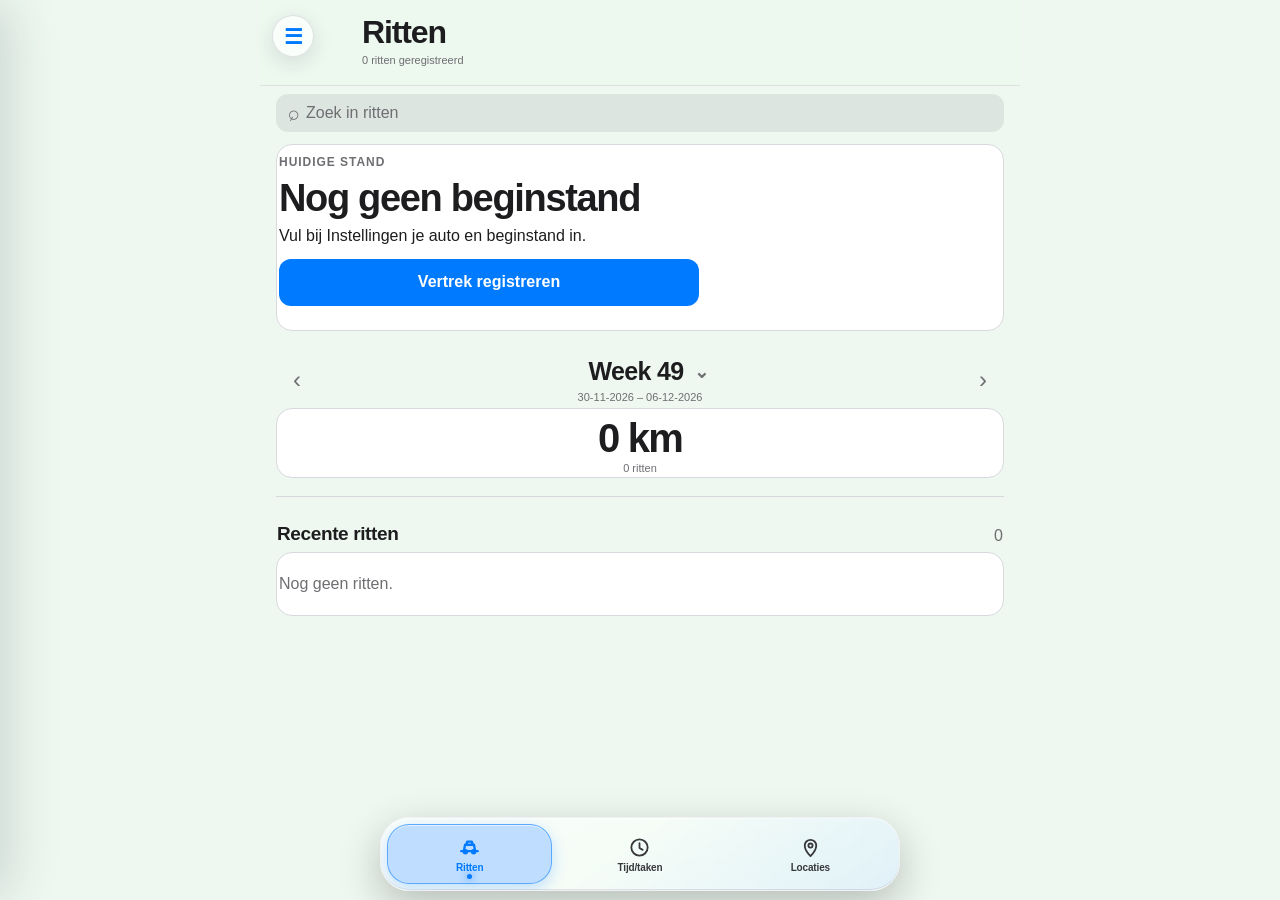
==== commit acb50399: "Publiceer UX-review van Log" ====
--- a/test/index.html
+++ b/test/index.html
@@ -1139,7 +1139,7 @@
 function download(blob,name){const a=document.createElement('a');a.href=URL.createObjectURL(blob);a.download=name;document.body.appendChild(a);a.click();setTimeout(()=>{URL.revokeObjectURL(a.href);a.remove()},1000)}
 })();
 </script>
-<script src="./shell-ui.js?v=0.31.10-test.27"></script>
+<script src="./shell-ui.js?v=0.31.10-test.29"></script>
 <script src="./shell-ui-stable.js?v=0.31.10-test.1"></script>
 </body>
 </html>
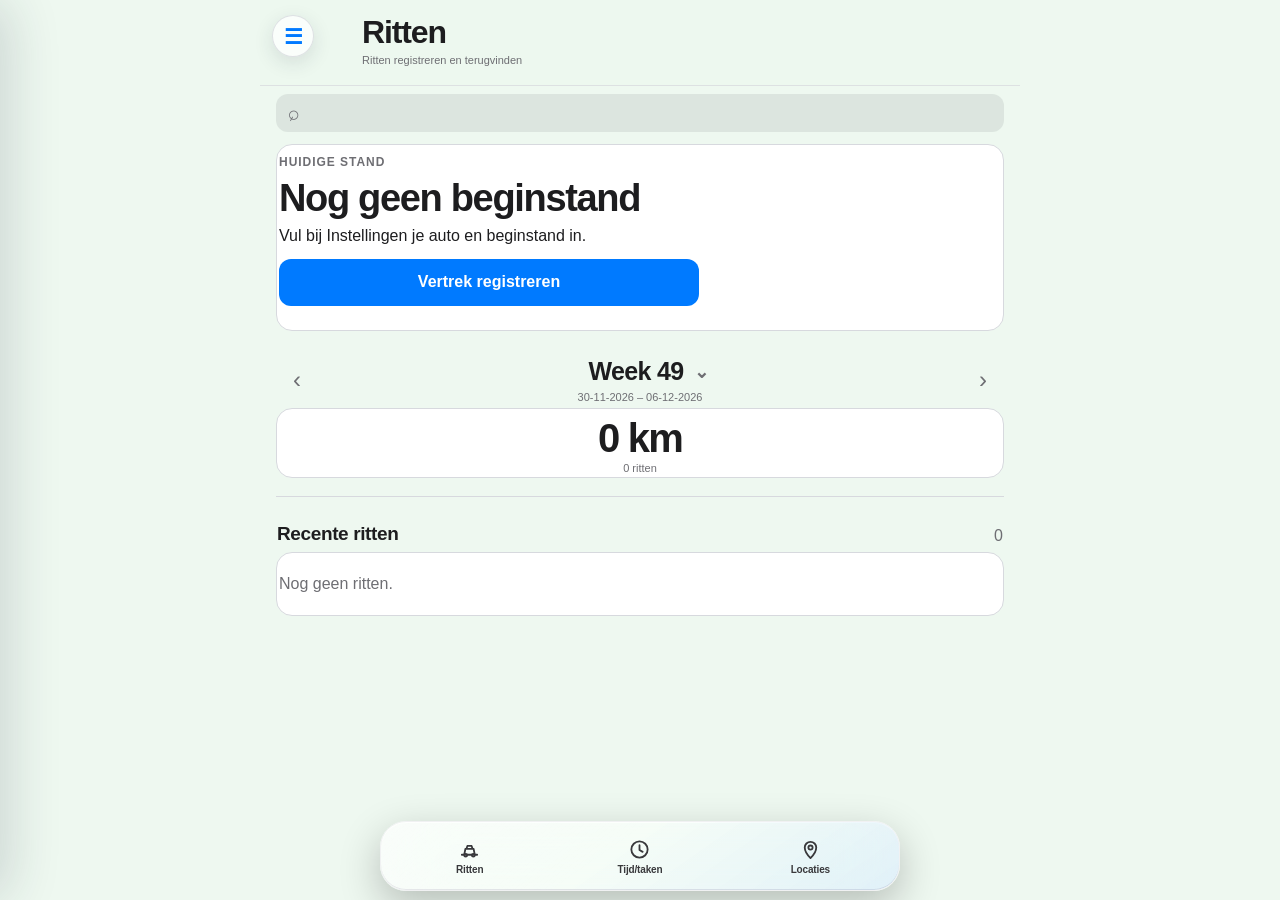
==== commit 0966020b: "Synchronize page state and initialize titles" ====
--- a/test/index.html
+++ b/test/index.html
@@ -546,7 +546,10 @@
 document.getElementById('today').textContent=new Intl.DateTimeFormat('nl-NL',{weekday:'long',day:'numeric',month:'long'}).format(new Date())+' · '+APP_BUILD;
 timeAppFrame.addEventListener('load',prepareEmbeddedTimeApp);
 window.addEventListener('message',event=>{if(event.origin!==window.location.origin||event.source!==timeAppFrame.contentWindow||event.data?.type!=='urenregistratie-view')return;timeAppView=event.data.view==='settings'?'settings':'home';if(appMode==='time')syncTimeAppChrome()});
-window.addEventListener('storage',event=>{if(event.key===TIME_STORAGE_KEY)updateTimeAppMeta()});
+window.addEventListener('storage',event=>{if(event.key===TIME_STORAGE_KEY)updateTimeAppMeta();if(event.key===KEY){data=load();if(appMode==='kilometers'&&!document.body.classList.contains('editor-view'))render()}});
+window.addEventListener('pageshow',()=>{data=load();if(appMode==='kilometers'&&!document.body.classList.contains('editor-view'))render()});
+window.addEventListener('log-navigation-modules-change',event=>{const modules=event.detail?.modules;if(!Array.isArray(modules))return;data.settings.navigationModules=modules.map((item,order)=>({id:String(item.id||''),enabled:item.enabled!==false,order})).filter(item=>item.id);try{save()}catch(error){console.warn('De menuvolgorde kon niet met de hoofdgegevens worden gesynchroniseerd.',error)}});
+window.addEventListener('log-shell-view-refresh',event=>{if(event.detail?.section==='rides'&&appMode==='kilometers'&&!document.body.classList.contains('editor-view'))render()});
 window.addEventListener('log-general-backup-export',async()=>{await exportRegistrationModel();window.dispatchEvent(new Event('log-backup-updated'))});
 window.addEventListener('log-general-backup-import',async event=>{if(event.detail?.file)await importJson(event.detail.file);window.dispatchEvent(new Event('log-backup-updated'))});
 window.addEventListener('log-general-merge-import',async event=>{if(event.detail?.file)await mergeImportJson(event.detail.file);window.dispatchEvent(new Event('log-backup-updated'))});
@@ -1139,7 +1142,7 @@
 function download(blob,name){const a=document.createElement('a');a.href=URL.createObjectURL(blob);a.download=name;document.body.appendChild(a);a.click();setTimeout(()=>{URL.revokeObjectURL(a.href);a.remove()},1000)}
 })();
 </script>
-<script src="./shell-ui.js?v=0.31.10-test.29"></script>
+<script src="./shell-ui.js?v=0.31.10-test.30"></script>
 <script src="./shell-ui-stable.js?v=0.31.10-test.1"></script>
 </body>
 </html>
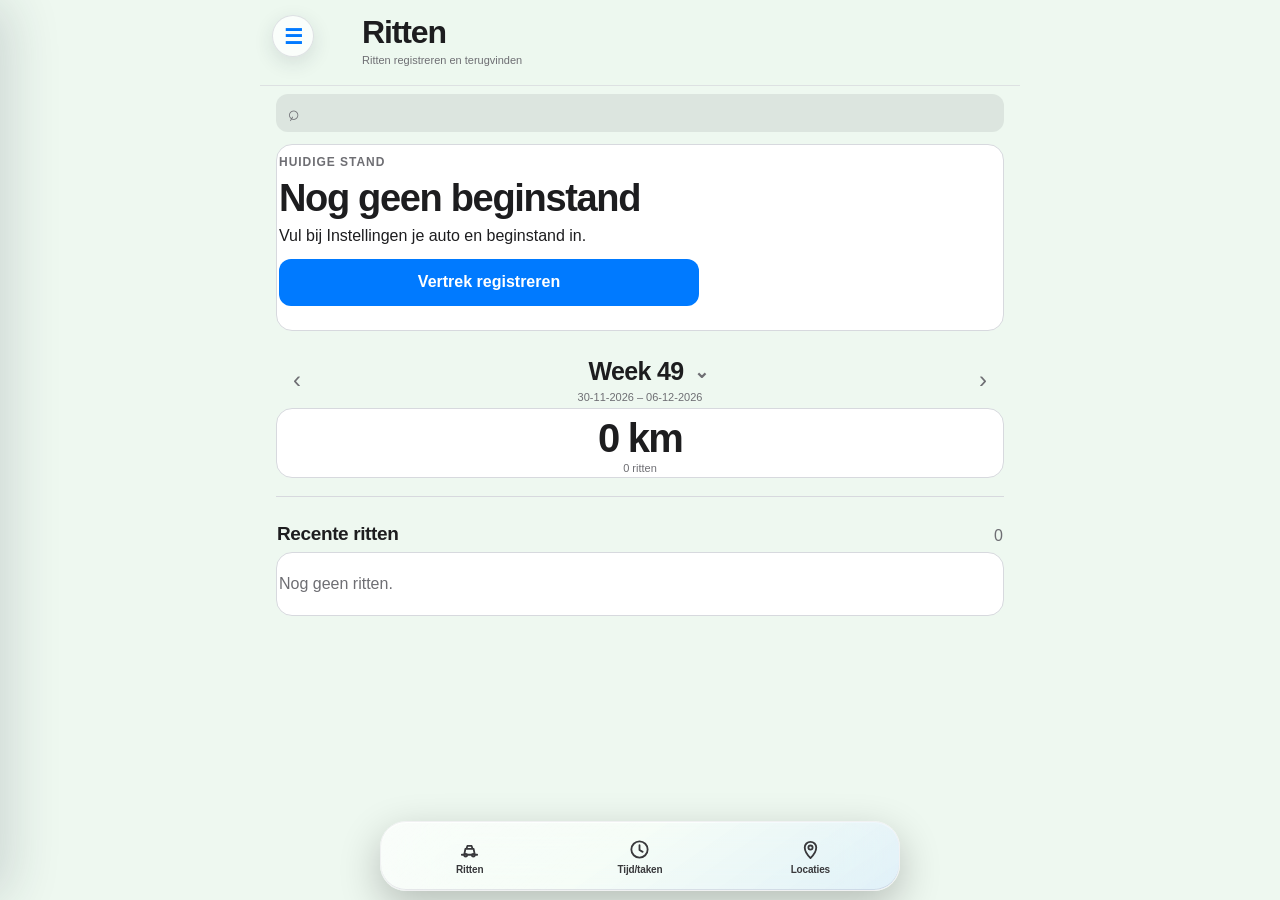
==== commit 9beaf8ac: "Preserve settings state during refresh" ====
--- a/test/index.html
+++ b/test/index.html
@@ -1142,7 +1142,7 @@
 function download(blob,name){const a=document.createElement('a');a.href=URL.createObjectURL(blob);a.download=name;document.body.appendChild(a);a.click();setTimeout(()=>{URL.revokeObjectURL(a.href);a.remove()},1000)}
 })();
 </script>
-<script src="./shell-ui.js?v=0.31.10-test.30"></script>
+<script src="./shell-ui.js?v=0.31.10-test.31"></script>
 <script src="./shell-ui-stable.js?v=0.31.10-test.1"></script>
 </body>
 </html>
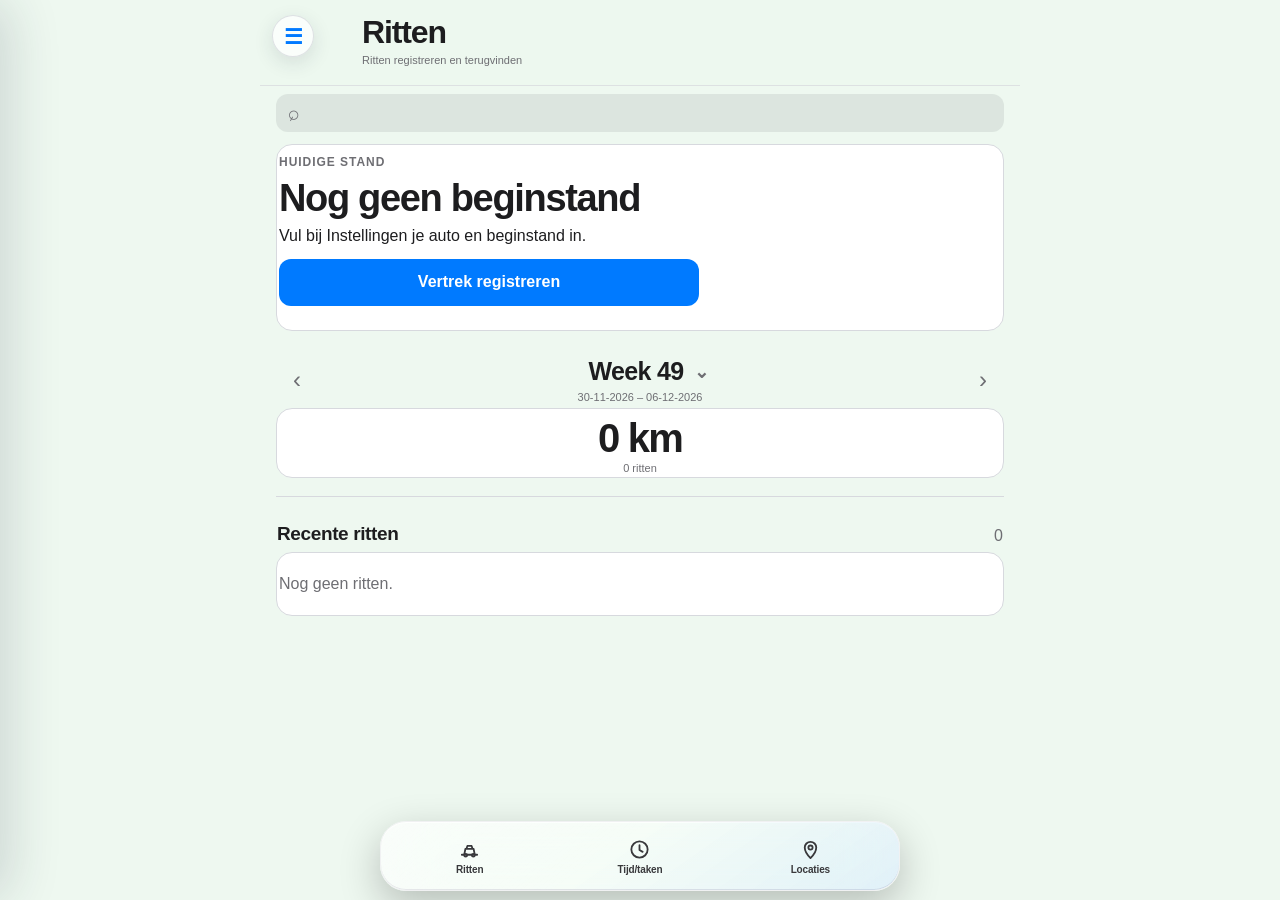
==== commit e7596b76: "Fix iPhone module drag handling" ====
--- a/test/index.html
+++ b/test/index.html
@@ -1142,7 +1142,7 @@
 function download(blob,name){const a=document.createElement('a');a.href=URL.createObjectURL(blob);a.download=name;document.body.appendChild(a);a.click();setTimeout(()=>{URL.revokeObjectURL(a.href);a.remove()},1000)}
 })();
 </script>
-<script src="./shell-ui.js?v=0.31.10-test.31"></script>
+<script src="./shell-ui.js?v=0.31.10-test.32"></script>
 <script src="./shell-ui-stable.js?v=0.31.10-test.1"></script>
 </body>
 </html>
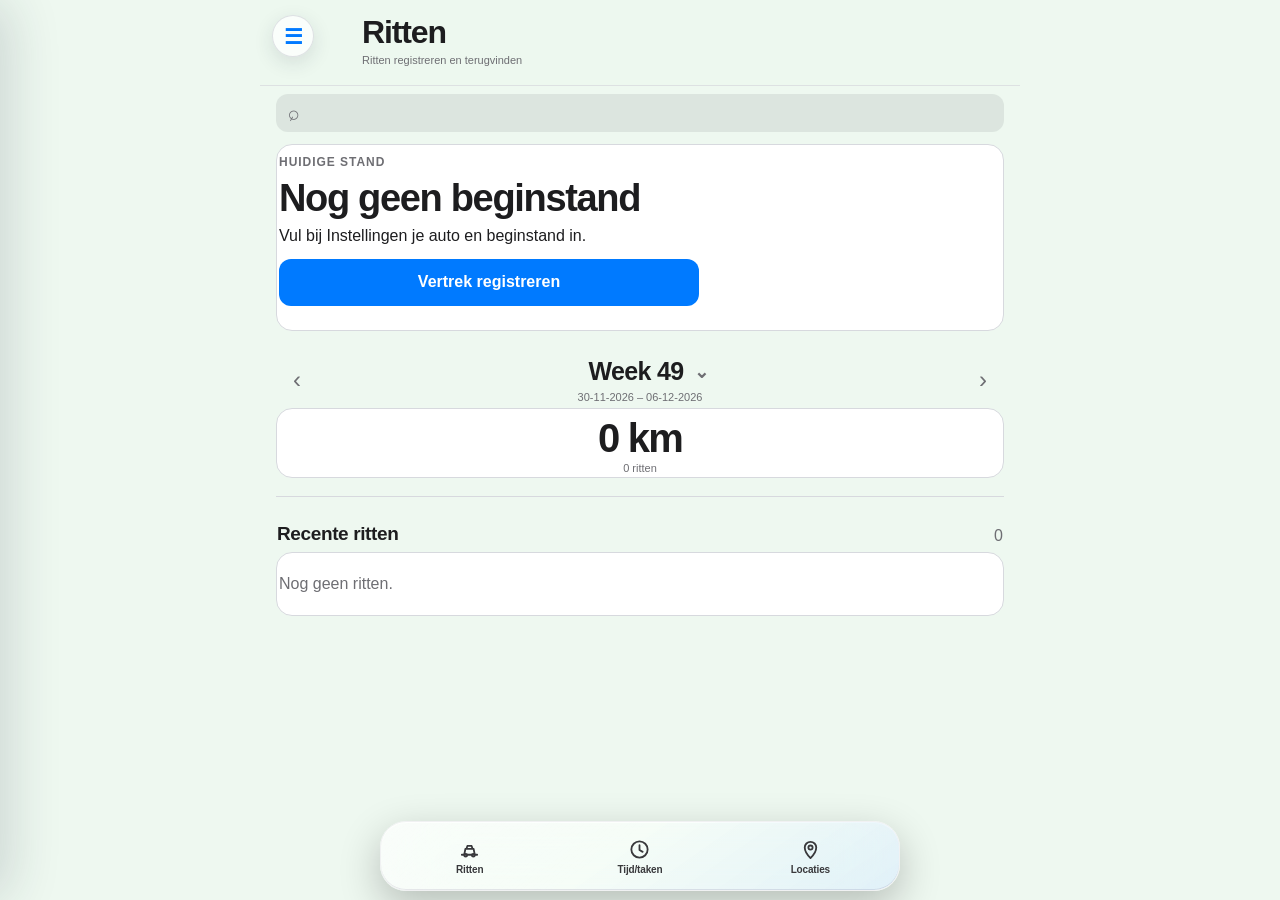
==== commit fb26f2ef: "Isolate time and task settings from active view" ====
--- a/test/index.html
+++ b/test/index.html
@@ -1142,7 +1142,7 @@
 function download(blob,name){const a=document.createElement('a');a.href=URL.createObjectURL(blob);a.download=name;document.body.appendChild(a);a.click();setTimeout(()=>{URL.revokeObjectURL(a.href);a.remove()},1000)}
 })();
 </script>
-<script src="./shell-ui.js?v=0.31.10-test.32"></script>
+<script src="./shell-ui.js?v=0.31.10-test.33"></script>
 <script src="./shell-ui-stable.js?v=0.31.10-test.1"></script>
 </body>
 </html>
